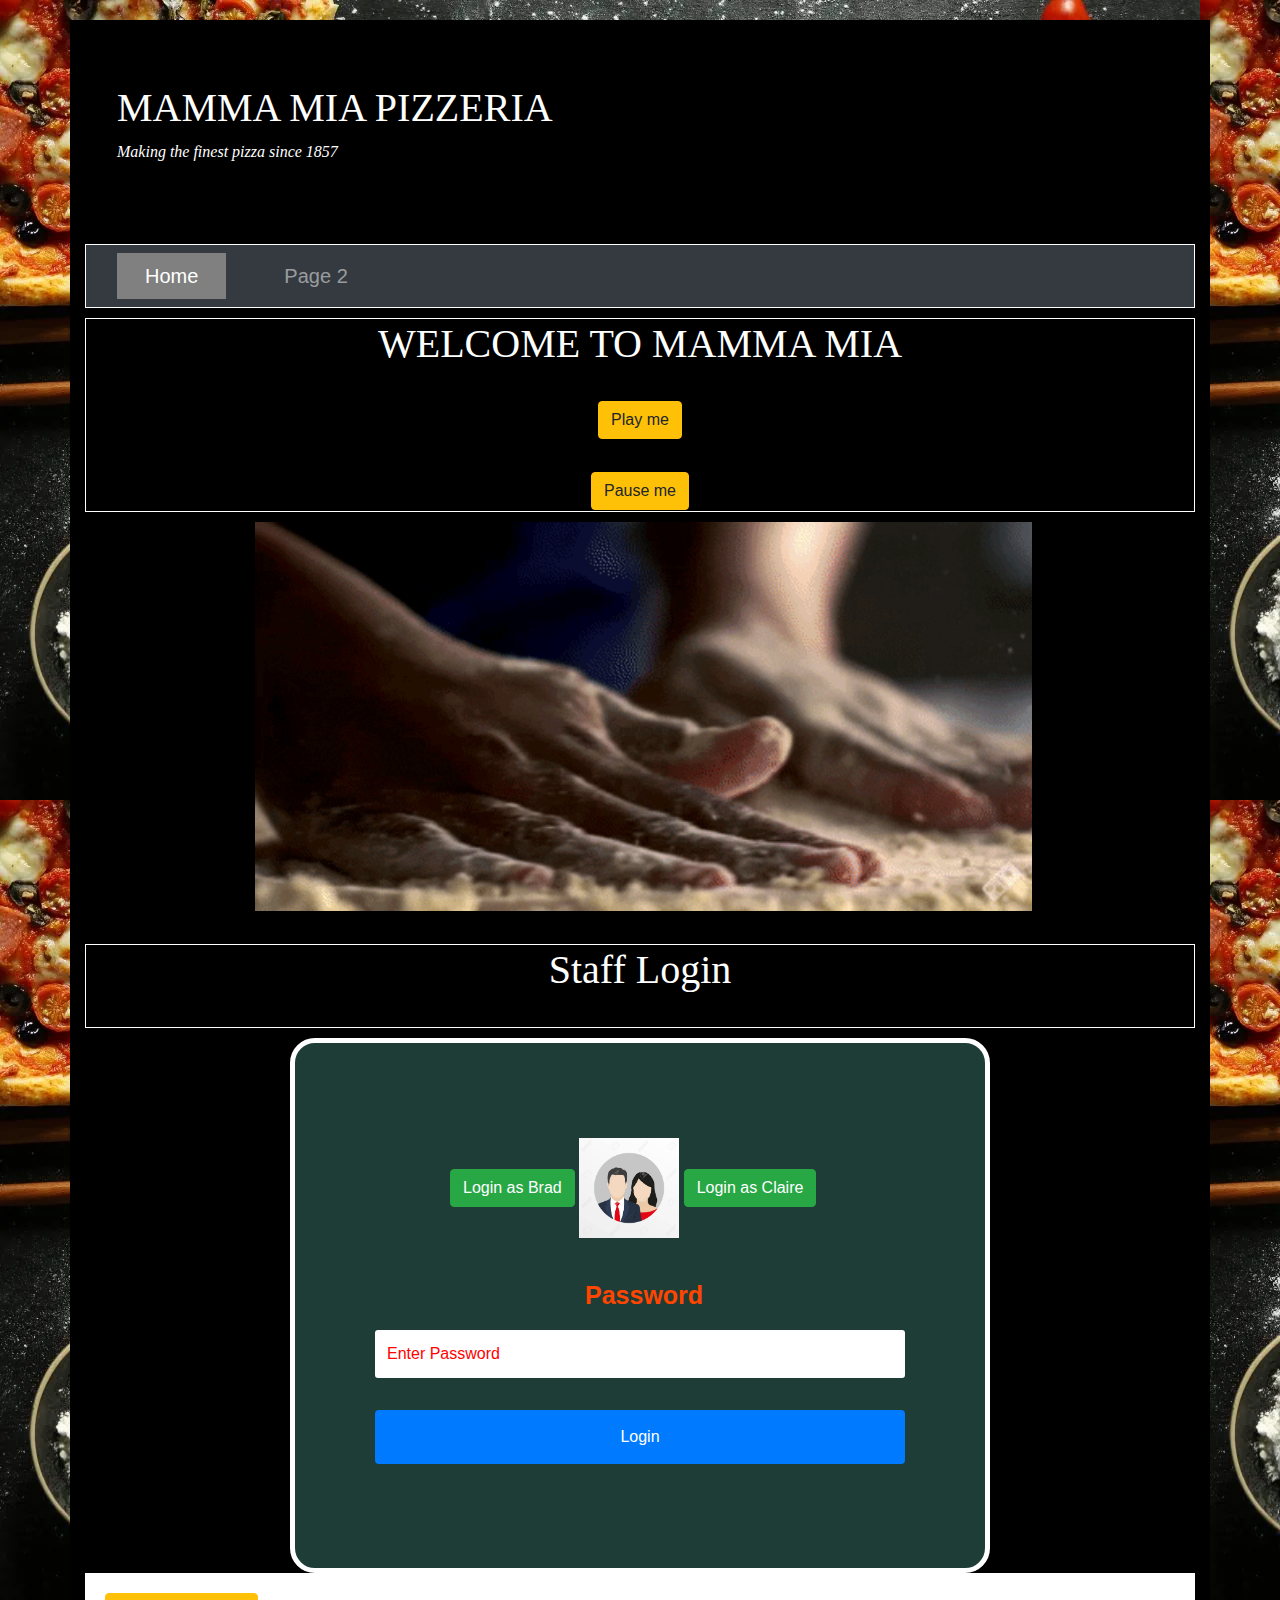
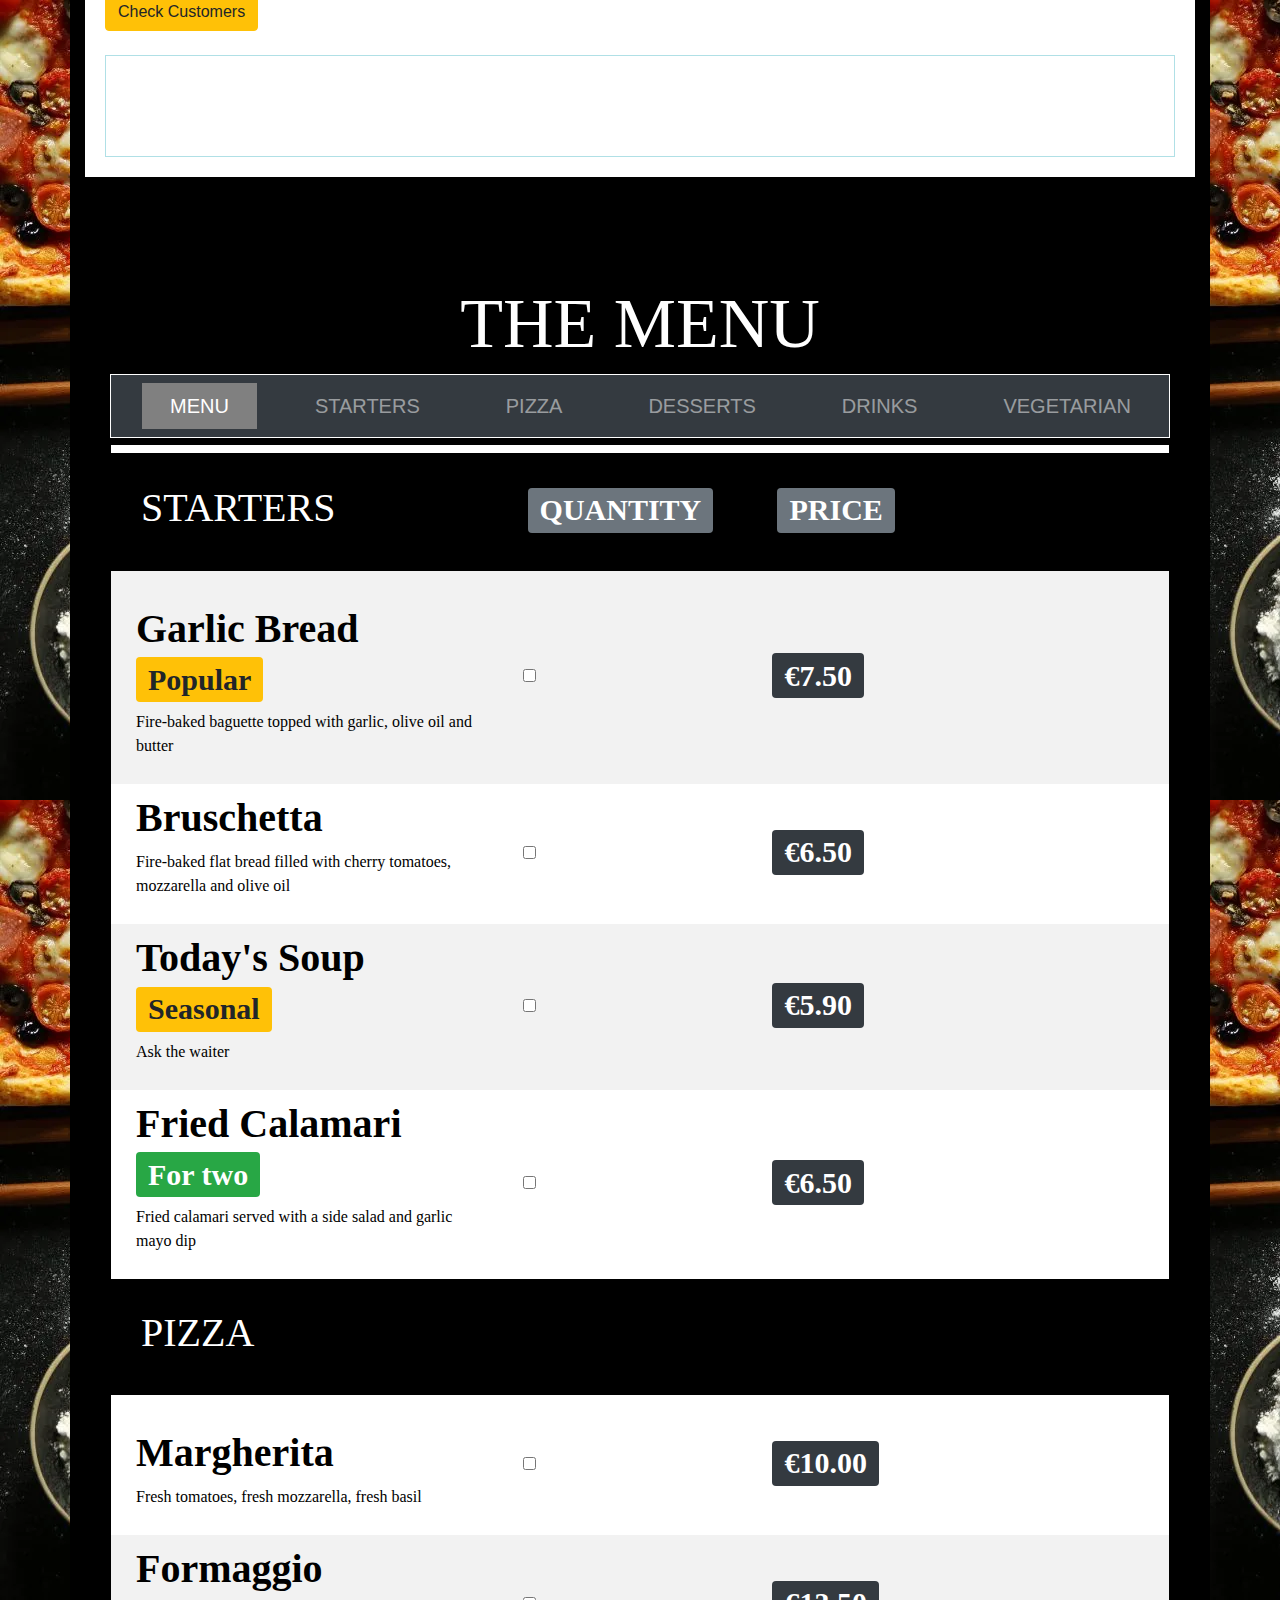
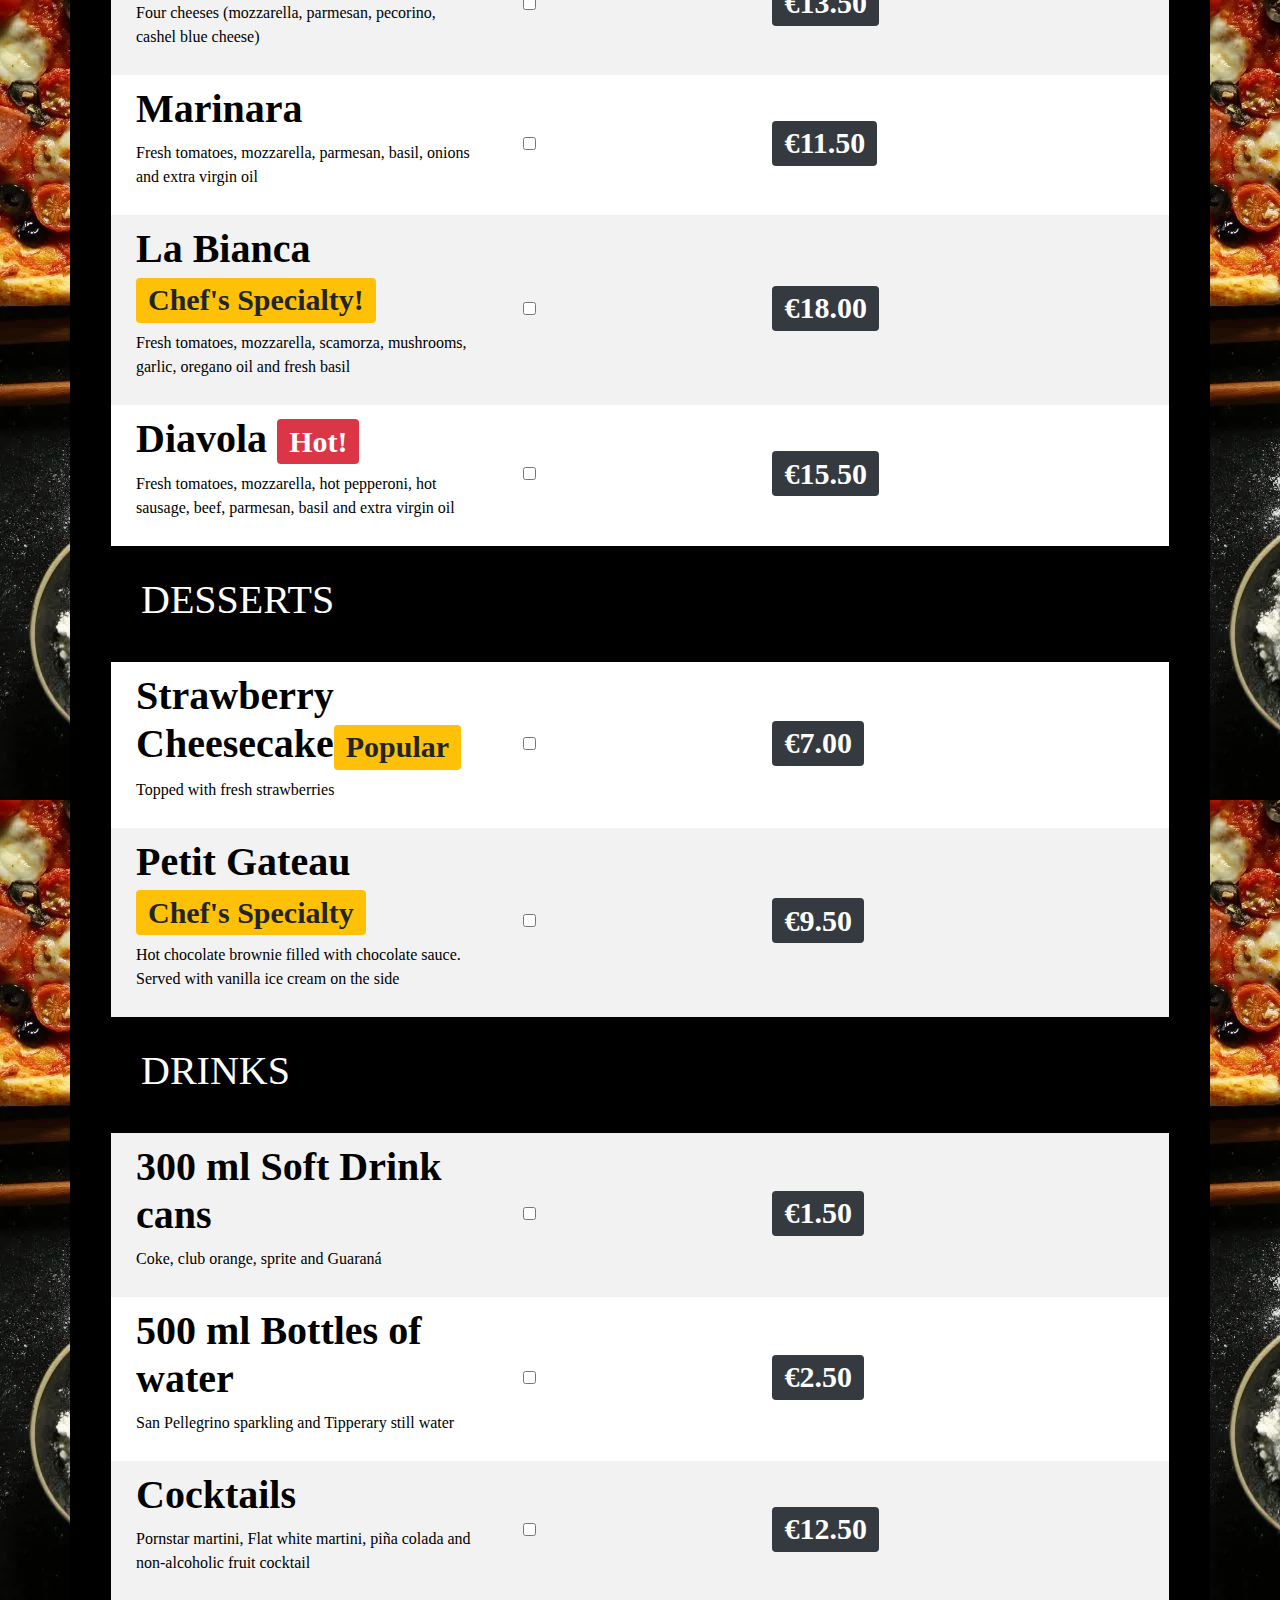
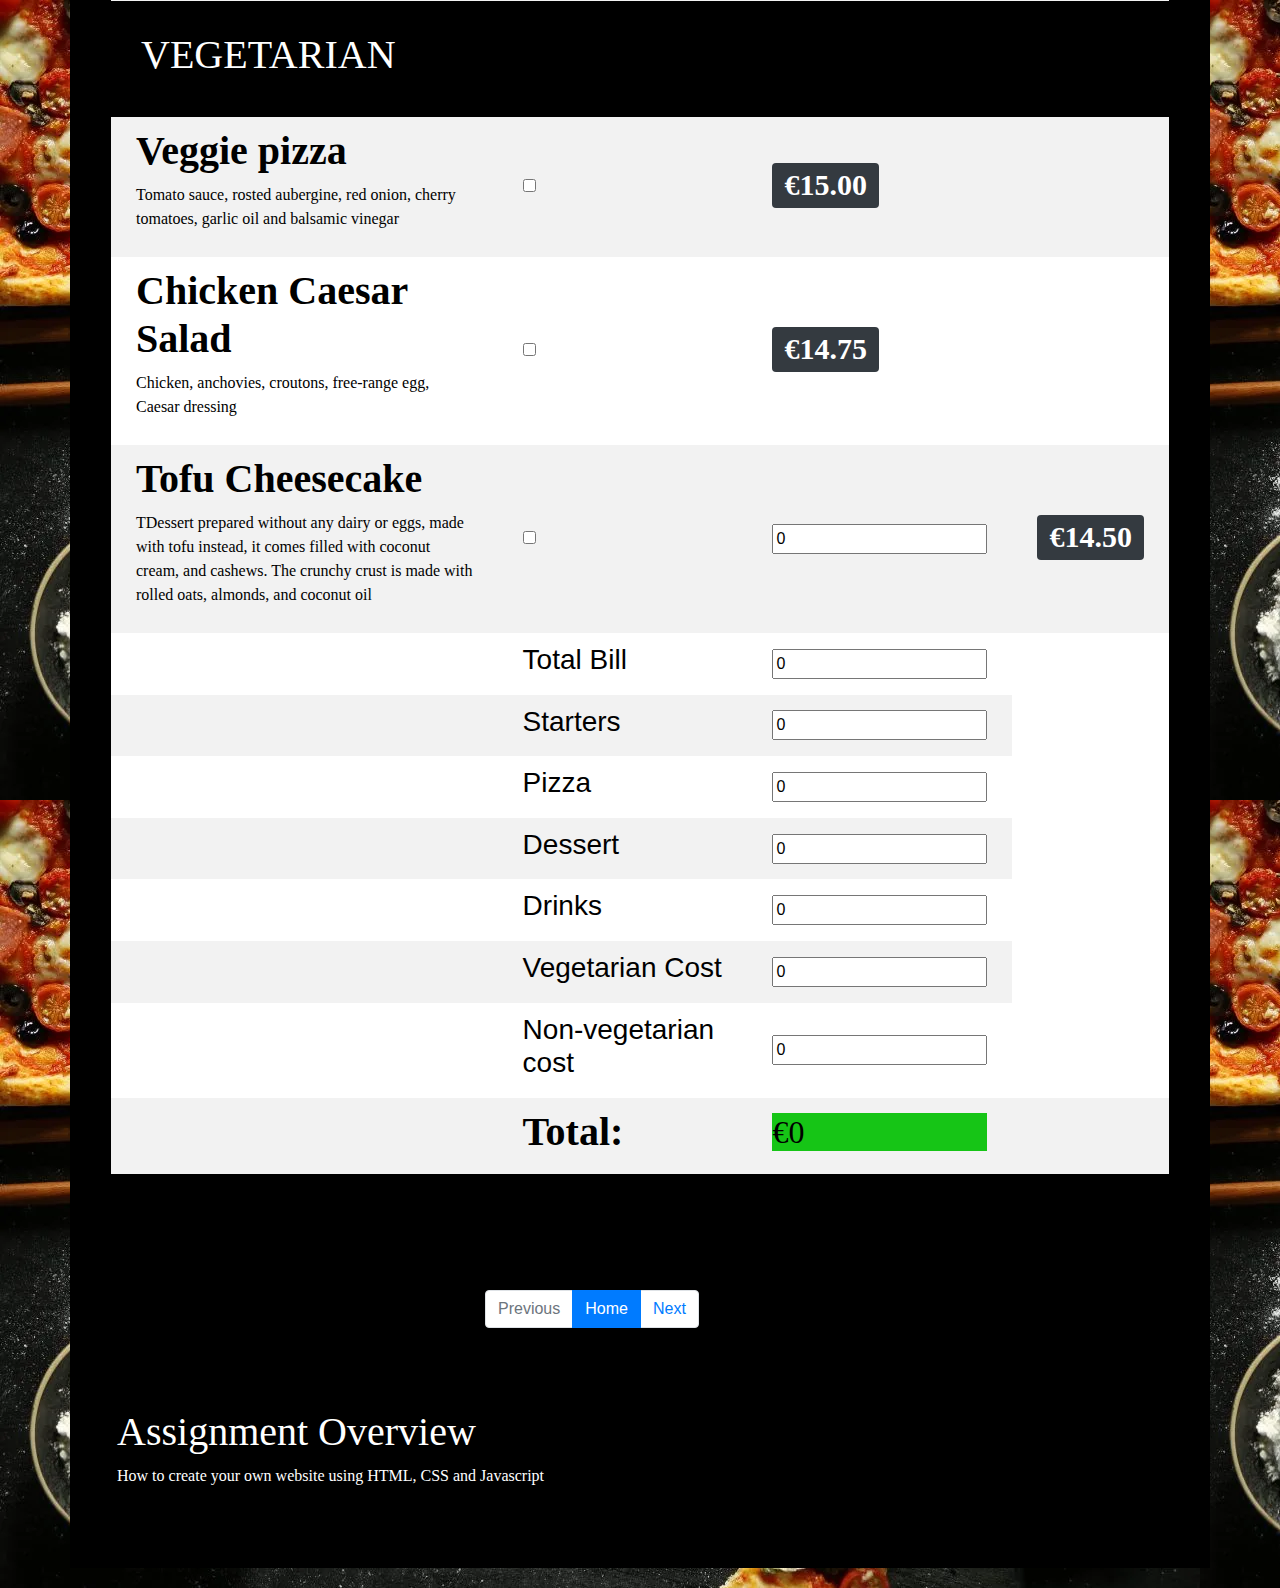
==== index.html @ 06bc1051 "10th commit - Commenting my code part 1" ====
<!DOCTYPE html>
<html lang="en-US">

<head>
    <!-- Required meta tags for the browser -->
    <meta charset="UTF-8">
    <meta http-equiv="X-UA-Compatible" content="IE=edge">
    <meta name="viewport" content="width=device-width, initial-scale=1.0">
    <meta name="Thayene Lorens" content="Creating an interactive Website">

    <!-- Bootstrap CSS version 4.5.2 -->
    <link rel="stylesheet" href="https://stackpath.bootstrapcdn.com/bootstrap/4.5.2/css/bootstrap.min.css"
        integrity="sha384-JcKb8q3iqJ61gNV9KGb8thSsNjpSL0n8PARn9HuZOnIxN0hoP+VmmDGMN5t9UJ0Z" crossorigin="anonymous">

    <!-- My CSS file-->
    <link rel="stylesheet" type=text/css href="css/style.css">

    <!-- My JavaScript file-->
    <script defer src="js/script.js"></script>

    <!--My home page title-->
    <title>Mamma Mia</title>
</head>

<body>

    <!-- Using Bootstrap 4 container-->
    <!--This div embodies all my other divs-->
    <div class="container">

        <!-- Using Bootstrap 4 jumbotron-->
        <div class="jumbotron">
            <h1>MAMMA MIA PIZZERIA</h1>
            <p><i>Making the finest pizza since 1857</i></p>
        </div>
        <!--End of jumbotron-->

        <!--Using Bootstrap to insert a navigation bar.-->
        <!--Lines 37-48 have been sourced from: https://www.w3schools.com/bootstrap4/tryit.asp?filename=trybs_navbar_color&stacked=h -->
        <nav class="navbar navbar-expand-sm bg-dark navbar-dark">
            <ul class="navbar-nav">
                <li class="nav-item active">
                    <!--Home will look active in this page.-->
                    <a class="nav-link" href="index.html">Home</a>
                </li>
                <li class="nav-item">
                    <a class="nav-link" href="page2.html">Page 2</a>
                </li>
            </ul>
        </nav>
        <!--End of navbar-->

        <!--Welcome message-->
        <!--By making a class for the heading, I can commit style changes in the CSS external file, where all of the elements from this class present in both pages will be altered accordingly.-->
        <div class="text_heading">
            <h1>WELCOME TO MAMMA MIA</h1>
            <hr>
        <!--Lines 59-61 were sourced from: https://www.w3schools.com/jsref/tryit.asp?filename=tryjsref_audio_play-->
            <audio id="bellanotte">
            <!--I created an audio file w/ an mp3 audio track called "bellanotte"-->
                <source src="audio/bellanotte.mp3" type="audio/mp3">
            </audio>
        <!--Calling both functions "play" and "pause" when clicking the buttons below-->
            <button class="btn btn-warning" onclick="play()" type="button">Play me</button>
            <hr>
            <button class="btn btn-warning" onclick="pause()" type="button">Pause me</button>
        </div>

        <!-- I added a title property: when hovering the mouse over the photo, the 'GIF' word appears-->
        <img id="welcome_pic" src="img/pizza_making.gif" alt="pizza making" title="GIF">
        <hr>

        <div class="text_heading">
            <h1>Staff Login</h1><br>
        </div>

        <!--LOGIN-->

        <!--I created this div for the staff password validator-->
        <div class="login_box">

            <div class="username">
                <!--The block of code below (lines 68-74) calls two methods that change the attribute of an image-->
                <!--Calling the 'login' function present in my js external file-->
                <button class="btn btn-success" onclick="login()">Login as Brad</button>

                <!--Default photo for the user login-->
                <img id="myImage" src="img/user_logo.jpg" style="width:100px">

                <!--Calling the 'login2' function present in my js external file-->
                <button class="btn btn-success" onclick="login2()">Login as Claire</button>
                <br><br>
            </div>

            <!--Beginning of the form-->
            <form>
                <!--Creating a label for the password field-->
                <label for="staff_pass" id="pass"><b>Password</b></label>
                <!--Input type set as "password" - so it is hidden by the bullet points when typing. I opted for putting the "pattern" attribute for my regex-->
                <input type="password" pattern="^(?=.*[A-Z])(?=.*[a-z])(?=.*[0-9])(?=.*[^A-Za-z0-9\n\r]).{8,}$"
                    name="pword" id="pword" placeholder="Enter Password">
                <div id="invalid">Invalid password</div>
                <div id="valid">Valid password</div>
                <br><br>

                <!--By pressing this button the "validate" function is triggered-->
                <button onclick="staff_Validation()" class="btn btn-primary" id="large-button" type="button">Login</button>
                <br><br>

                <!--Password criteria - Message box to be output as a reminder for the staff when deciding to login-->
                <div id="pass_criteria">
                    <p>The password must contain at least:</p>
                    <p><i>- one lowercase letter.</i></p>
                    <p><i>- one uppercase letter.</i></p>
                    <p><i>- one digit and one special character.</i></p>
                    <p><i> - It must be at least eight characters long.</i></p>
                </div>
            </form>
            <!--End of the form-->
        </div>

        <!--User Generation: This section is for the output of 5 random customer profiles-->
        <div id="randomCustomers">
            <!--This button triggers the function "getRandomCustomers" present in my js file -->
            <button class="btn btn-warning" id="getRandCustomers">Check Customers</button>
            <br><br>

            <!--The result from the javaScript is displayed into this div. -->
            <div id="output"></div>
        </div>

        <!-- Menu -->
        <div id="menu">
            <h1 id="heading">THE MENU</h1>

            <!--Using Bootstrap to insert a navigation bar.-->
            <!--Lines 126-148 have been sourced from: https://www.w3schools.com/bootstrap4/tryit.asp?filename=trybs_navbar_color&stacked=h -->
            <nav class="navbar navbar-expand-sm bg-dark navbar-dark">
                <ul class="navbar-nav">
                    <!--"MENU" option will look active in this page.-->
                    <li class="nav-item active">
                        <a class="nav-link" href="#">MENU</a>
                    </li>
                    <!--All the href are linked with the id of my header elements <th> from the table to be displayed. 
            So, when clicking on the items in the navbar, you'll be directed to the specific part you want to check
            from the menu.-->
                    <li class="nav-item">
                        <a class="nav-link" href="#starters">STARTERS</a>
                    </li>
                    <li class="nav-item">
                        <a class="nav-link" href="#pizza">PIZZA</a>
                    </li>
                    <li class="nav-item">
                        <a class="nav-link" href="#desserts">DESSERTS</a>
                    </li>
                    <li class="nav-item">
                        <a class="nav-link" href="#drinks">DRINKS</a>
                    </li>
                    <li class="nav-item">
                        <a class="nav-link" href="#vegetarian">VEGETARIAN</a>
                    </li>
                </ul>
            </nav>

            <!--Beginning of the table-->
            <div class="table_of_contents">

                <table>
                    <!--Table headers-->
                    <tr>
                        <th id="starters">
                            <h1>STARTERS</h1>
                        </th>
                        <th>
                            <h1><span class="badge badge-secondary">QUANTITY</span></h1>
                        </th>
                        <th>
                            <h1><span class="badge badge-secondary">PRICE</span></h1>
                        </th>
                        <th>&nbsp;</th>
                    </tr>
                    <!--When ticking the checkbox the function getTotalCost is triggered-->
                    <tr>
                        <td>
                            <br>
                            <h1><b>Garlic Bread</b><span class="badge badge-warning">Popular</span></h1>
                            <p>Fire-baked baguette topped with garlic, olive oil and butter</p>
                        </td>
                        <td><input name="opt_1" type="checkbox" id="opt_1" value="1" size="3" data-price="7.50"
                                onclick="getTotalCost()"></td>
                        <td>
                            <h1><span class="badge badge-dark">€7.50</span></h1>
                        </td>
                        <td>&nbsp;</td>
                    </tr>

                    <tr>
                        <td>
                            <h1><b>Bruschetta</b></h1>
                            <p>Fire-baked flat bread filled with cherry tomatoes, mozzarella and olive oil</p>
                        </td>
                        <td><input name="opt_2" type="checkbox" id="opt_2" value="1" size="3" data-price="6.50"
                                onclick="getTotalCost()"></td>
                        <td>
                            <h1><span class="badge badge-dark">€6.50</span></h1>
                        </td>
                        <td>&nbsp;</td>
                    </tr>

                    <tr>
                        <td>
                            <h1><b>Today's Soup</b><span class="badge badge-warning">Seasonal</span></h1>
                            <p>Ask the waiter</p>
                        </td>
                        <td><input name="opt_3" type="checkbox" id="opt_3" value="1" size="3" data-price="5.90"
                                onclick="getTotalCost()"></td>
                        <td>
                            <h1><span class="badge badge-dark">€5.90</span></h1>
                        </td>
                        <td>&nbsp;</td>
                    </tr>

                    <tr>
                        <td>
                            <h1><b>Fried Calamari</b><span class="badge badge-success">For two</span></h1>
                            <p>Fried calamari served with a side salad and garlic mayo dip</p>
                        </td>
                        <td><input name="opt_4" type="checkbox" id="opt_4" value="1" size="3" data-price="6.50"
                                onclick="getTotalCost()"></td>
                        <td>
                            <h1><span class="badge badge-dark">€6.50</span></h1>
                        </td>
                        <td>&nbsp;</td>
                    </tr>
            </div>

            <div id="table_of_contents2">
                <tr>
                    <th id="pizza">
                        <h1 id="table_heading">PIZZA</h1>
                    </th>
                    <th></th>
                    <th></th>
                    <th>&nbsp;</th>
                </tr>

                <tr>
                    <td>
                        <br>
                        <h1><b>Margherita</b></h1>
                        <p>Fresh tomatoes, fresh mozzarella, fresh basil</p>
                    </td>
                    <td><input name="opt_5" type="checkbox" id="opt_5" value="1" size="3" data-price="10.00"
                            onclick="getTotalCost()"></td>

                    <td>
                        <h1><span class="badge badge-dark">€10.00</span></h1>
                    </td>
                    <td>&nbsp;</td>
                </tr>

                <tr>
                    <td>
                        <h1><b>Formaggio</b></h1>
                        <p>Four cheeses (mozzarella, parmesan, pecorino, cashel blue cheese)</p>
                    </td>
                    <td><input name="opt_6" type="checkbox" id="opt_6" value="1" size="3" data-price="13.50"
                            onclick="getTotalCost()"></td>
                    <td>
                        <h1><span class="badge badge-dark">€13.50</span></h1>
                    </td>
                    <td>&nbsp;</td>
                </tr>

                <tr>
                    <td>
                        <h1><b>Marinara</b></h1>
                        <p>Fresh tomatoes, mozzarella, parmesan, basil, onions and extra virgin oil</p>
                    </td>
                    <td><input name="opt_7" type="checkbox" id="opt_7" value="1" size="3" data-price="11.50"
                            onclick="getTotalCost()"></td>
                    <td>
                        <h1><span class="badge badge-dark">€11.50</span></h1>
                    </td>
                    <td>&nbsp;</td>
                </tr>

                <tr>
                    <td>
                        <h1><b>La Bianca</b><span class="badge badge-warning">Chef's Specialty!</h1>
                        <p>Fresh tomatoes, mozzarella, scamorza, mushrooms, garlic, oregano oil and fresh basil</p>
                    </td>
                    <td><input name="opt_8" type="checkbox" id="opt_8" value="1" size="3" data-price="18.00"
                            onclick="getTotalCost()"></td>
                    <td>
                        <h1><span class="badge badge-dark">€18.00</span></h1>
                    </td>
                    <td>&nbsp;</td>
                </tr>

                <tr>
                    <td>
                        <h1><b>Diavola</b> <span class="badge badge-danger">Hot!</span></h1>
                        <p>Fresh tomatoes, mozzarella, hot pepperoni, hot sausage, beef, parmesan, basil and extra
                            virgin oil</p>
                    </td>
                    <td><input name="opt_9" type="checkbox" id="opt_9" value="1" size="3" data-price="15.50"
                            onclick="getTotalCost()"></td>
                    <td>
                        <h1><span class="badge badge-dark">€15.50</span></h1>
                    </td>
                    <td>&nbsp;</td>
                </tr>
            </div>

            <div class="table_of_contents3">
                <tr>
                    <th id="desserts">
                        <h1>DESSERTS</h1>
                    </th>
                    <th></th>
                    <th></th>
                    <th>&nbsp;</th>
                </tr>

                <tr>
                    <td>
                        <h1><b>Strawberry Cheesecake</b><span class="badge badge-warning">Popular</span></h1>
                        <p>Topped with fresh strawberries</p>
                    </td>
                    <td><input name="opt_10" type="checkbox" id="opt_10" value="1" size="3" data-price="7.00"
                            onclick="getTotalCost()"></td>
                    <td>
                        <h1><span class="badge badge-dark">€7.00</span></h1>
                    </td>
                    <td>&nbsp;</td>
                </tr>

                <tr>
                    <td>
                        <h1><b>Petit Gateau</b><span class="badge badge-warning">Chef's Specialty</span></h1>
                        <p>Hot chocolate brownie filled with chocolate sauce. Served with vanilla ice cream on the side
                        </p>
                    </td>
                    <td><input name="opt_11" type="checkbox" id="opt_11" value="1" size="3" data-price="9.50"
                            onclick="getTotalCost()"></td>
                    <td>
                        <h1><span class="badge badge-dark">€9.50</span></h1>
                    </td>
                    <td>&nbsp;</td>
                </tr>
            </div>

            <div class="table_of_contents4">
                <tr>
                    <th id="drinks">
                        <h1>DRINKS</h1>
                    </th>
                    <th></th>
                    <th></th>
                    <th>&nbsp;</th>
                </tr>

                <tr>
                    <td>
                        <h1><b>300 ml Soft Drink cans</b></h1>
                        <p>Coke, club orange, sprite and Guaraná</p>
                    </td>
                    <td><input name="opt_12" type="checkbox" id="opt_12" value="1" size="3" data-price="1.50"
                            onclick="getTotalCost()"></td>
                    <td>
                        <h1><span class="badge badge-dark">€1.50</span></h1>
                    </td>
                    <td>&nbsp;</td>
                </tr>

                <tr>
                    <td>
                        <h1><b>500 ml Bottles of water</b></h1>
                        <p>San Pellegrino sparkling and Tipperary still water</p>
                    </td>
                    <td><input name="opt_13" type="checkbox" id="opt_13" value="1" size="3" data-price="2.50"
                            onclick="getTotalCost()"></td>
                    <td>
                        <h1><span class="badge badge-dark">€2.50</span></h1>
                    </td>
                    <td>&nbsp;</td>
                </tr>

                <tr>
                    <td>
                        <h1><b>Cocktails</b></h1>
                        <p>Pornstar martini, Flat white martini, piña colada and non-alcoholic fruit cocktail</p>
                    </td>
                    <td><input name="opt_14" type="checkbox" id="opt_14" value="1" size="3" data-price="12.50"
                            onclick="getTotalCost()"></td>
                    <td>
                        <h1><span class="badge badge-dark">€12.50</span></h1>
                    </td>
                    <td>&nbsp;</td>
                </tr>
            </div>

            <div class="table_of_contents5">
                <tr>
                    <th id="vegetarian">
                        <h1>VEGETARIAN</h1>
                    </th>
                    <th></th>
                    <th></th>
                    <th>&nbsp;</th>
                </tr>

                <tr>
                    <td>
                        <h1><b>Veggie pizza</b></h1>
                        <p>Tomato sauce, rosted aubergine, red onion, cherry tomatoes, garlic oil and balsamic vinegar
                        </p>
                    </td>
                    <td><input name="opt_15" type="checkbox" id="opt_15" value="1" size="3" data-price="15.00"
                            data-veg="true" onclick="getTotalCost()"></td>
                    <td>
                        <h1><span class="badge badge-dark">€15.00</span></h1>
                    </td>
                    <td>&nbsp;</td>
                </tr>

                <tr>
                    <td>
                        <h1><b>Chicken Caesar Salad</b></h1>
                        <p>Chicken, anchovies, croutons, free-range egg, Caesar dressing</p>
                    </td>
                    <td><input name="opt_16" type="checkbox" id="opt_16" value="1" size="3" data-price="14.75"
                            data-veg="true" onclick="getTotalCost()"></td>
                    <td>
                        <h1><span class="badge badge-dark">€14.75</span></h1>
                    </td>
                    <td>&nbsp;</td>
                </tr>

                <tr>
                    <td>
                        <h1><b>Tofu Cheesecake</b></h1>
                        <p>TDessert prepared without any dairy or eggs, made with tofu instead, it comes filled with
                            coconut cream, and cashews.
                            The crunchy crust is made with rolled oats, almonds, and coconut oil</p>
                    </td>
                    <td><input name="opt_17" type="checkbox" id="opt_17" value="1" data-price="14.50" data-veg="true"
                            onclick="getTotalCost()"></td>
                    <td><input name="qnt_17" type="number" id="qnt_17" value="0" min="0" data-price="14.50"
                            data-veg="true" onkeyup="CalculateItemsValue()"></td>
                    <td>
                        <h1><span class="badge badge-dark">€14.50</span></h1>
                    </td>
                </tr>
            </div>

            <div class="priceCalculation">
                <tr>
                    <td>&nbsp;</td>
                    <td>
                        <h3>Total Bill</h3>
                    </td>
                    <td><input name="totalBill" type="text" id="totalBill" value="0" min="0" data-price=""></td>
                </tr>

                <tr>
                    <td>&nbsp;</td>
                    <td>
                        <h3>Starters</h3>
                    </td>
                    <td><input name="totalStarters" type="text" id="totalStarters" value="0" min="0" data-price=""></td>
                </tr>

                <tr>
                    <td>&nbsp;</td>
                    <td>
                        <h3>Pizza</h3>
                    </td>
                    <td><input name="totalPizza" type="text" id="totalPizza" value="0" min="0" data-price=""></td>
                </tr>

                <tr>
                    <td>&nbsp;</td>
                    <td>
                        <h3>Dessert</h3>
                    </td>
                    <td><input name="totalDessert" type="text" id="totalDessert" value="0" min="0" data-price=""></td>
                </tr>

                <tr>
                    <td>&nbsp;</td>
                    <td>
                        <h3>Drinks</h3>
                    </td>
                    <td><input name="totalDrinks" type="text" id="totalDrinks" value="0" min="0" data-price=""></td>
                </tr>

                <tr>
                    <td>&nbsp;</td>
                    <td>
                        <h3>Vegetarian Cost</h3>
                    </td>
                    <h2>
                        <td>
                            <input name="totaVegCost" type="text" id="totalVegCost" value="0" min="0" data-price="">
                        </td>
                    </h2>
                </tr>

                <tr>
                    <td>&nbsp;</td>
                    <td>
                        <h3>Non-vegetarian cost</h3>
                    </td>
                    <td><input name="totalNonVeg" type="text" id="totalNonVeg" value="0" min="0" data-price=""></td>
                </tr>

                <tr>
                    <td class="total">&nbsp;</td>
                    <td class="total_right">
                        <h1><b>Total:</b></h1>
                    </td>
                    <td class="total">
                        <h2>
                            <div id="totalPrice">€0</div>
                        </h2>
                    </td>
                    <td>&nbsp;</td>
                </tr>
                </table>
                <!--End of table-->
            </div>
        </div>
        <!--End of menu-->

        <!--Using Bootstrap 4 to implement pagination-->
        <!--Lines 541- 549 have been sourced from:https://www.w3schools.com/bootstrap4/tryit.asp?filename=trybs_pagination_active&stacked=h-->
        <ul class="pagination">
            <!--I disabled the opion "previous", since this is the 1st page of the website-->
            <li class="page-item disabled"><a class="page-link" href="#">Previous</a></li>
            <!--I set Home as my active page-->
            <!--Title links for both home and next pages, target:_self means that the next page will open in the same window/tab as it was clicked-->
            <li class="page-item active"><a class="page-link" href="index.html" title="home" target=_self>Home</a></li>
            <!--My next page is page 1-->
            <li class="page-item"><a class="page-link" href="page2.html" title="Page 1" target=_self>Next</a></li>
        </ul>
        <!--End of pagination-->

        <div class="jumbotron">
            <h1>Assignment Overview</h1>
            <p>How to create your own website using HTML, CSS and Javascript</p>
        </div>
    </div>
  
    <!--End-->
    
</body>

</html>
---- css/style.css ----
/*Change the background-image of my body section. The image is stored in the img folder.
Selected a bit of margin to the body of this document.*/    
body {
    background-image: url(../img/body.jpg);
    margin:20px;
}
/*Changing the font-family of all h1, h2 and p elements.*/
h1, h2, p  {
    font-family: cursive;
}

/*By hovering any button element the opacity should change.*/
button:hover {
    opacity: 0.6;
}

/*Setting a background-color for the div container*/
.container {
    background-color: black;
}

/*  Set the margin-bottom to 0 to eliminate the gap between the jumbotron and my navbar.
    Set the background-color using rgb and adding some opacity to it.
    Set the color for every text inside the jumbotron using hexadecimal.*/
.jumbotron {
    margin:10px 0 0px 0;
    background-color: rgb(0,0,0, 0.7);
    color: #fff;
}

/*Change the background-color of my navbar elements when I hover my mouse onto it - not active class.*/
.nav-item a:hover:not(.active) {
    background-color: rgb(182, 176, 176);
}
/*Change the background-color of my active item in the navbar*/
.nav-item.active {
    background-color: grey;
}

/*Setting white solid border to all navbar elements.*/
.navbar {
    border: 1px solid white;
}

/*Setting a bit of padding for the items in the navbar and increasing the size of their font.*/
.nav-item {
    padding: 1px;
    font-size: 20px;
}

/*Setting padding and margin properties for the <li> elements of the navbar.*/
.navbar-nav>li {
    padding: 0 20px;
    margin: 0 15px;
}

/*  Aligning my page heading to the center of the page.
    Set the margin (top and bottom) to 10px to add some gap between this element and the previous and next divs.
    Setting a background color for this element (using the name of the color).
    Adding some padding to it.
    Adding a border to this element.*/
.text_heading {
    text-align: center;
    margin: 10px 0;
    color: white;
    padding: 1px;
    border: white solid 1px;
}

/*Added some top and left-padding to this element in order to align it where I wanted it to be positioned.*/
.pagination {
    padding-top: 10px;
    padding-left: 400px;
}

/*Setting width, height and margin properties to this element.*/
#welcome_pic {
    width: 70%;
    height:70%;
    margin-left: 170px;
}

/*  Setting width, height, margin, border and padding properties to this div element.
    Setting a background color for this element (using rgb).
    Setting border-radius to make the edges a bit round, instead of square.
    Setting the overflow as hidden instead of scroll.*/
.login_box {
    width: 700px;
    height: 100%;
    margin: auto;
    overflow: hidden;
    padding: 80px;
    background: #1e3d37;
    border-radius: 25px;
    border: 5px solid white;
}

/*Setting width, padding, margin and border properties to this specific button element.
  Text color inside this button should be white.
  I changed the cursor to default, so instead of having a small hand with a finger point up, I'll have the standard cursor.*/
#large-button {
    width: 100%;
    color: white;
    padding: 15px;
    margin: auto;
    border: none;
    cursor:default;
}

/*Setting some padding to this div element.
  Setting the margin-left to make the elements within this div more centralized.*/
.username {
    padding:15px;
    margin-left: 60px;
}

/*Added some padding, border, text color to this div element.
  Set it to display none, because the content within this element should be hidden, since javaScript is being implemented to change this behaviour.*/
#pass_criteria {
    padding: 15px;
    border: 1px solid whitesmoke;
    color:bisque;
    display: none;
}

/* Setting a specific text color for every label element.
   Increasing the font-size and setting the margin to bring this label to the center of its div.*/
label {
    color: orangered;
    font-size: 25px;
    margin-left: 210px;   
}

/*Establishing some width, margin, padding and border to the password input field.
  Setting border-radius to make the edges a bit round, instead of square.*/
#pword {
    width: 100%;
    margin: 8px 0;
    padding: 10px 10px;
    border: 2px solid white;
    border-radius: 3px;
}

/*Changing text color of password input field placeholder.*/
#pword::placeholder {
    color:red;
}

/*Set both of these to display none, because the content within these elements should be hidden, since javaScript is being
  implemented to change this behaviour.
  Setting text color, aligning text to the center, increasing the font and establishing a bold effect.*/
#invalid, #valid {
color: red;
display: none;
text-align: center;
font-size: 20px;
font-weight: bold;
}

/*Setting a background-color for this div element by using the name of the color and adding some padding to it.*/
#randomCustomers {
    background-color: white;
    padding: 20px;    
}

/*Setting border and padding properties to this div.*/
#output {
    border: powderblue 1px solid;
    padding: 50px;
}

/*Setting border and padding properties for the div menu.
  Setting text color and background-color.*/
  #menu {
      border: 5px solid black;
      color: white;
      padding: 100px 20px;
      background-color: black;
  }

  /*Increasing the font-size for this element and aligning it to the center of the div in which it is located*/
  #heading {
      font-size: 70px;
      text-align: center;
  }

  /*Establishing a background-color for these divs as well as text color and border properties.*/
  .table_of_contents,
  .table_of_contents1,
  .table_of_contents2,
  .table_of_contents3,
  .table_of_contents4,
  .table_of_contents5 {

      background-color: white;
      color: black;
      border: 1px solid black;
  }

  /*Adding some padding to the heading, row and column elements of a table.*/
  th, tr, td {

      padding: 10px 25px;
  }

  /*Changing the background-color of all heading elements.
    Changing text color of the text within this element.
    Adding some padding to this element.*/
  th {
      background-color: black;
      color: white;
      padding: 30px;
  }

  /*The :nth-child(even) selects all the even rows of this table.
    Setting that all the even rows will have a specific background-color, which is different from the odd rows within the same table.*/
  tr:nth-child(even) {
      background-color: #f2f2f2
  }

  /*Setting a background-color for both of these div elements.*/
  #totalPrice, #vegetarianCost {
      background-color: rgb(22, 197, 22);
  }

  /*PAGE 2*/

/*Setting the same text color for the elements within these divs.*/
.content, .content2 {
    color: white;
}

/*Setting width, border and padding properties to this element.
  Added some text color to it.
  I changed the cursor to default, so instead of having a small hand with a finger point up, I'll have the standard cursor.*/
  #toggle {
    width: 100%;
    color: white;
    padding: 15px;
    margin: auto;
    border: none;
    cursor:default;
}

/*Setting it to display none, because the content within this element should be hidden, since javaScript is being 
  implemented to change this behaviour.
  Setting text color for the elements within this div.*/
.history {
    display: none;
    color:white;
}

/*Setting some margin, border and padding to this element.
  Setting border-radius to make the edges a bit round, instead of square.*/
  #group {
  
    margin-left: 200px;
    border-radius: 13px;
    padding-bottom: 20px;
 }

/*Setting it to display none, because the content within this element should be hidden, since javaScript is being 
  implemented to change this behaviour.
  Setting text color for the elements within this div.*/
.discover {
    display: none;
    color: white;
}

/*Setting it to display none, because the content within this element should be hidden, since javaScript is being 
  implemented to change this behaviour.
  Adding some margin-left so that this element is more centralized.*/
#founders{
    display: none; 
    margin-left: 150px;
}

/*Changing text color.*/
.content2 {  
    color:black;
}

/*Set it to display none, because the content within this element should be hidden, since javaScript is being implemented to change this behaviour.*/
.gallery {
    display: none;
}

/*Setting some margin, border and padding to this element.*/
#show {
    
    margin: 0 0 10px 600px;
  }
  
/*Setting a background-color. Chose white so it would differ to the other half -different background for the other grid.
  All text inside this div class will be aligned to the center.
  Setting a border: color, type of line and density of it.
  Setting text color.*/
.col-sm-6 {
    background-color:white;
    text-align:center;
    border:#fff double 5px;  
    color:black; 
}

/*/*Setting it to display none, because the content within this element should be hidden, since javaScript is being implemented to change this behaviour.
Added some padding-top to align the content within this div to the content from the other half of this 50/50 grid.*/
.reviews {
    display: none;    
    padding-top: 24px;
  }

/*Added some padding to this element.
Set it to display none, because the content within this element should be hidden, since javaScript is being implemented to change this behaviour.*/
#panel1 {
    padding: 50px;
    display: none;
  }
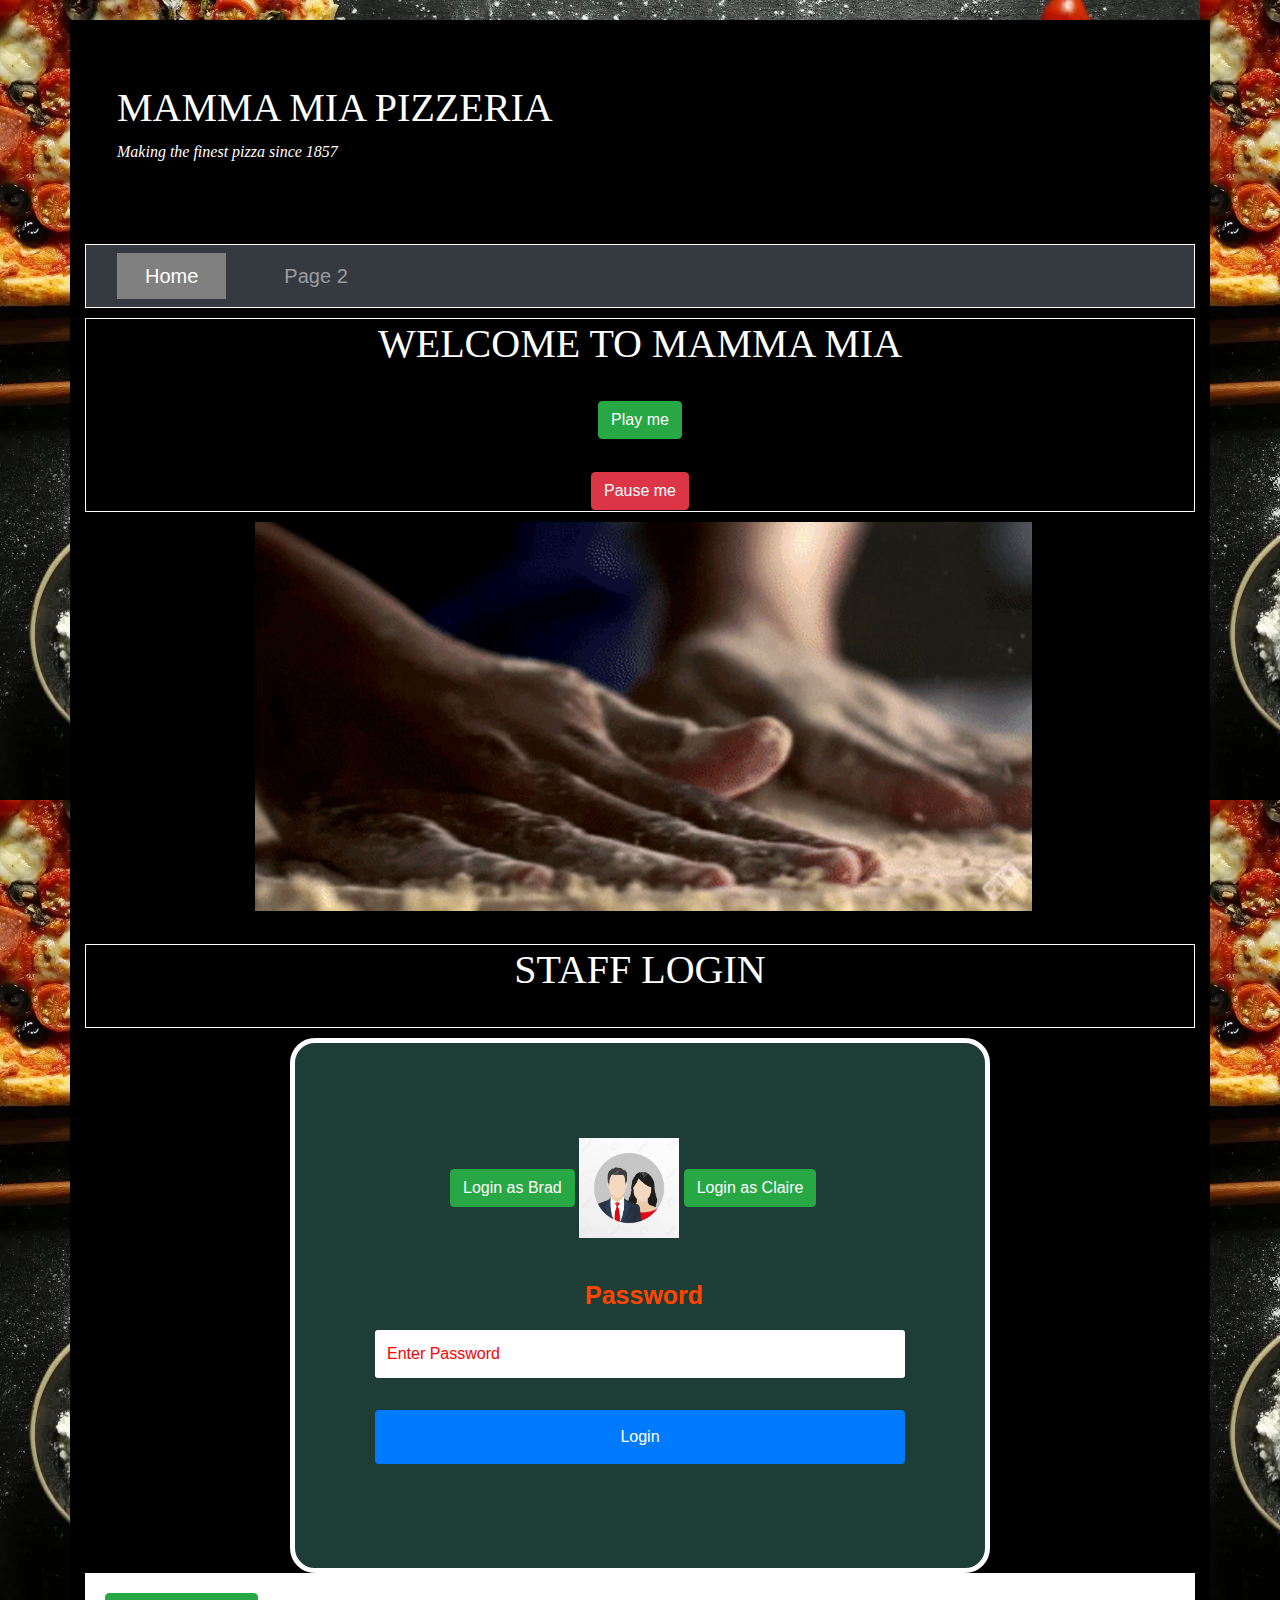
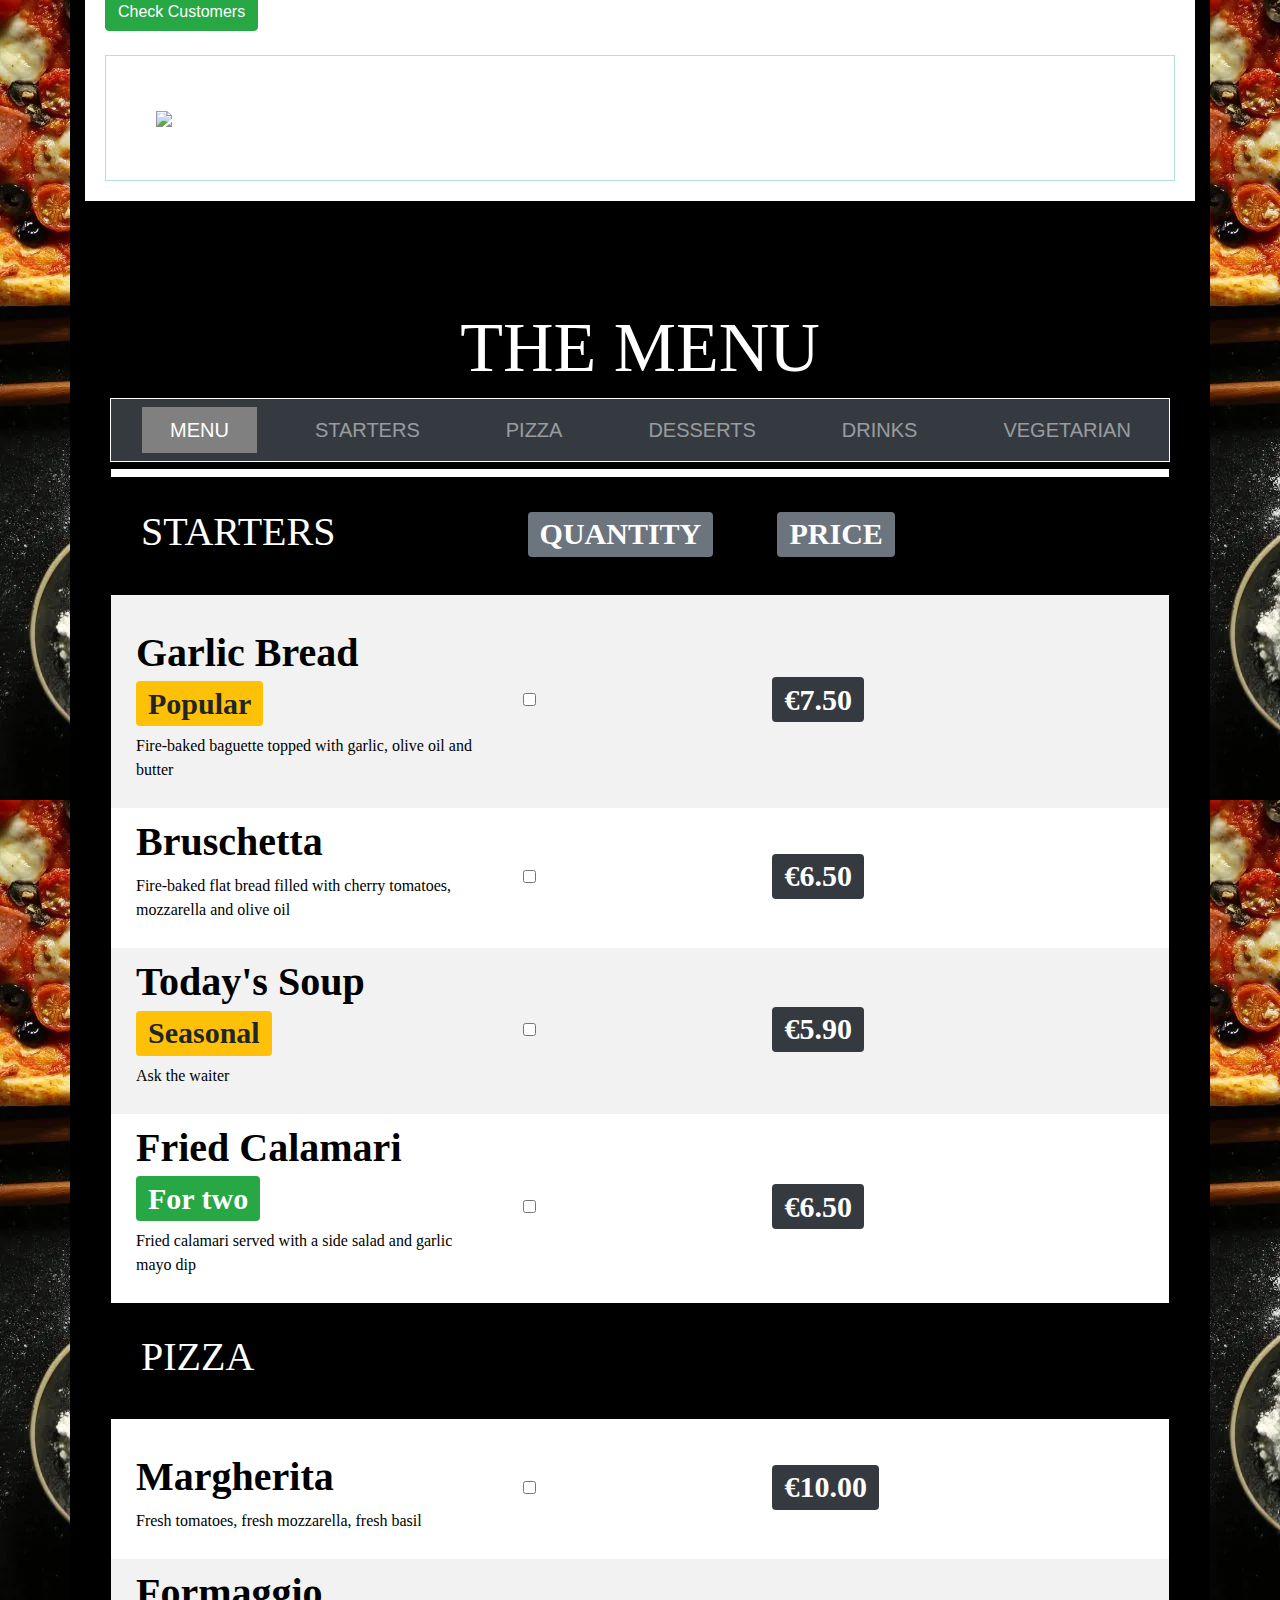
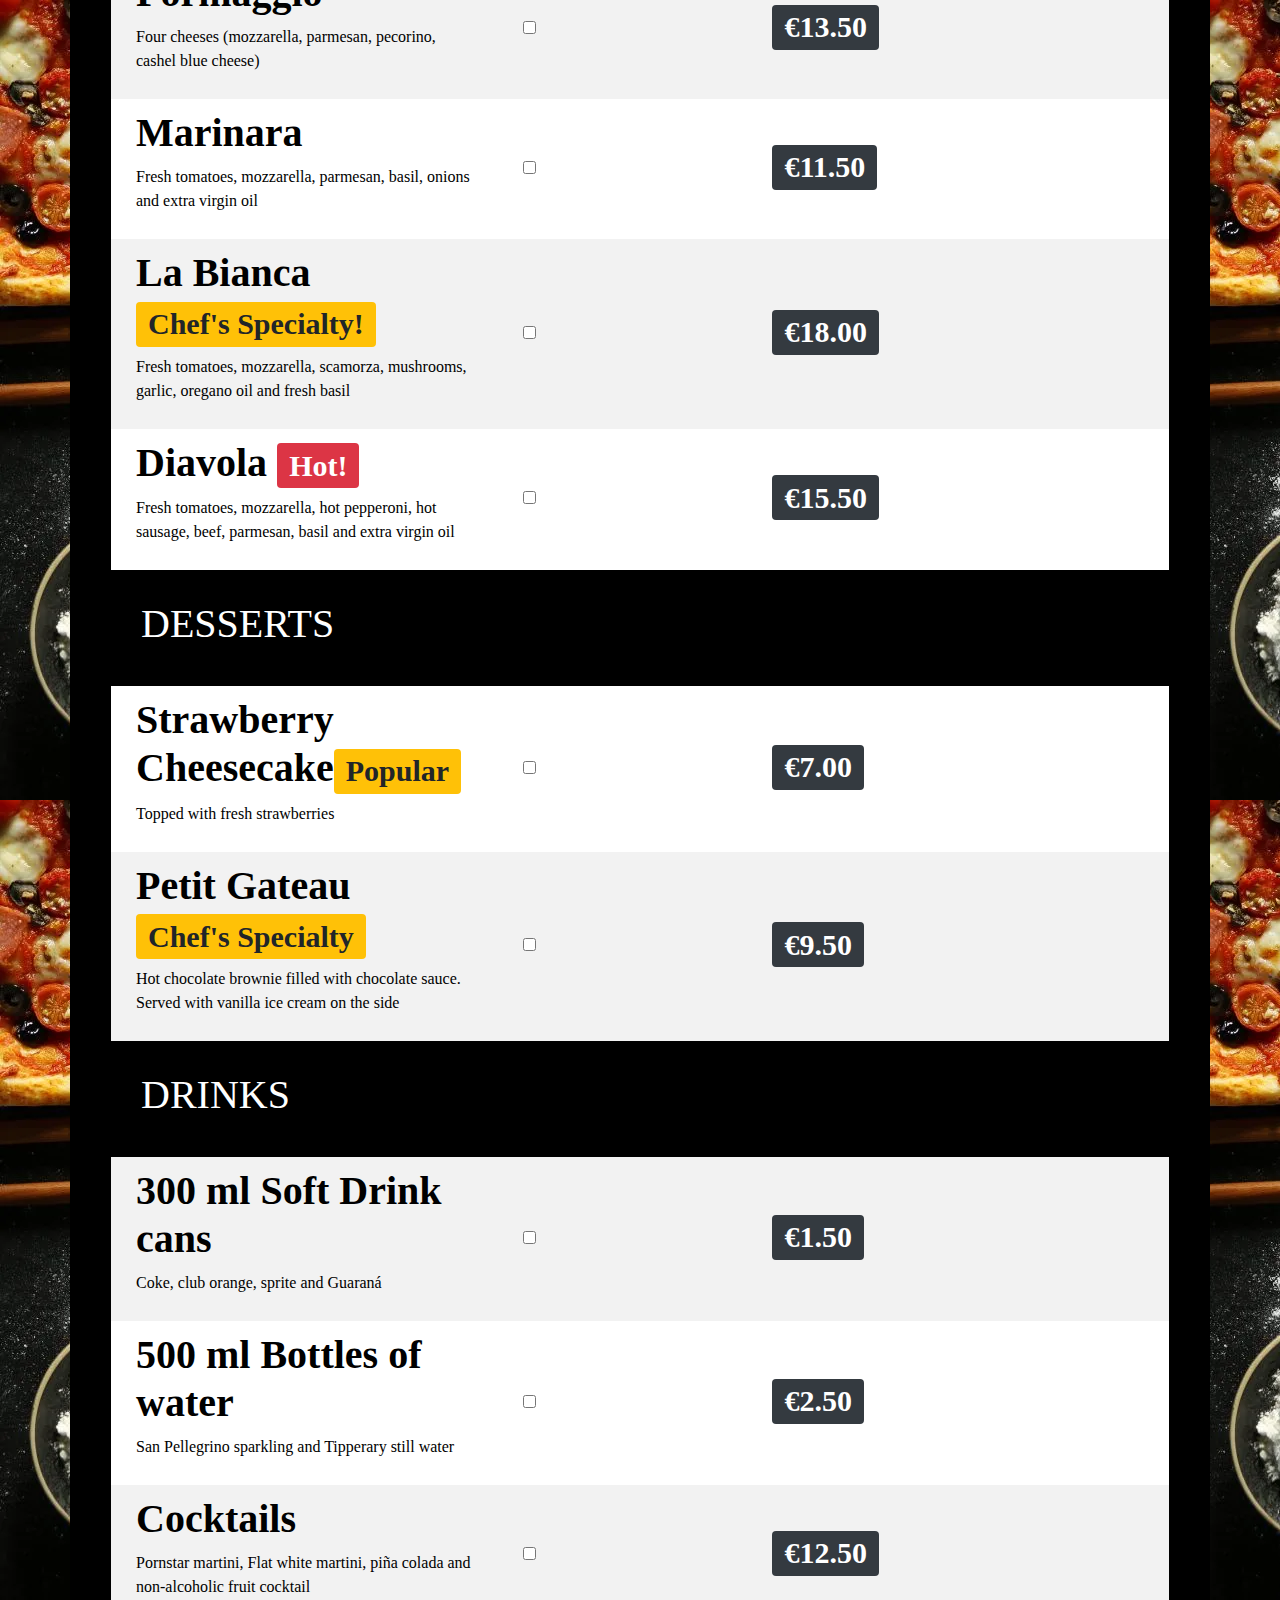
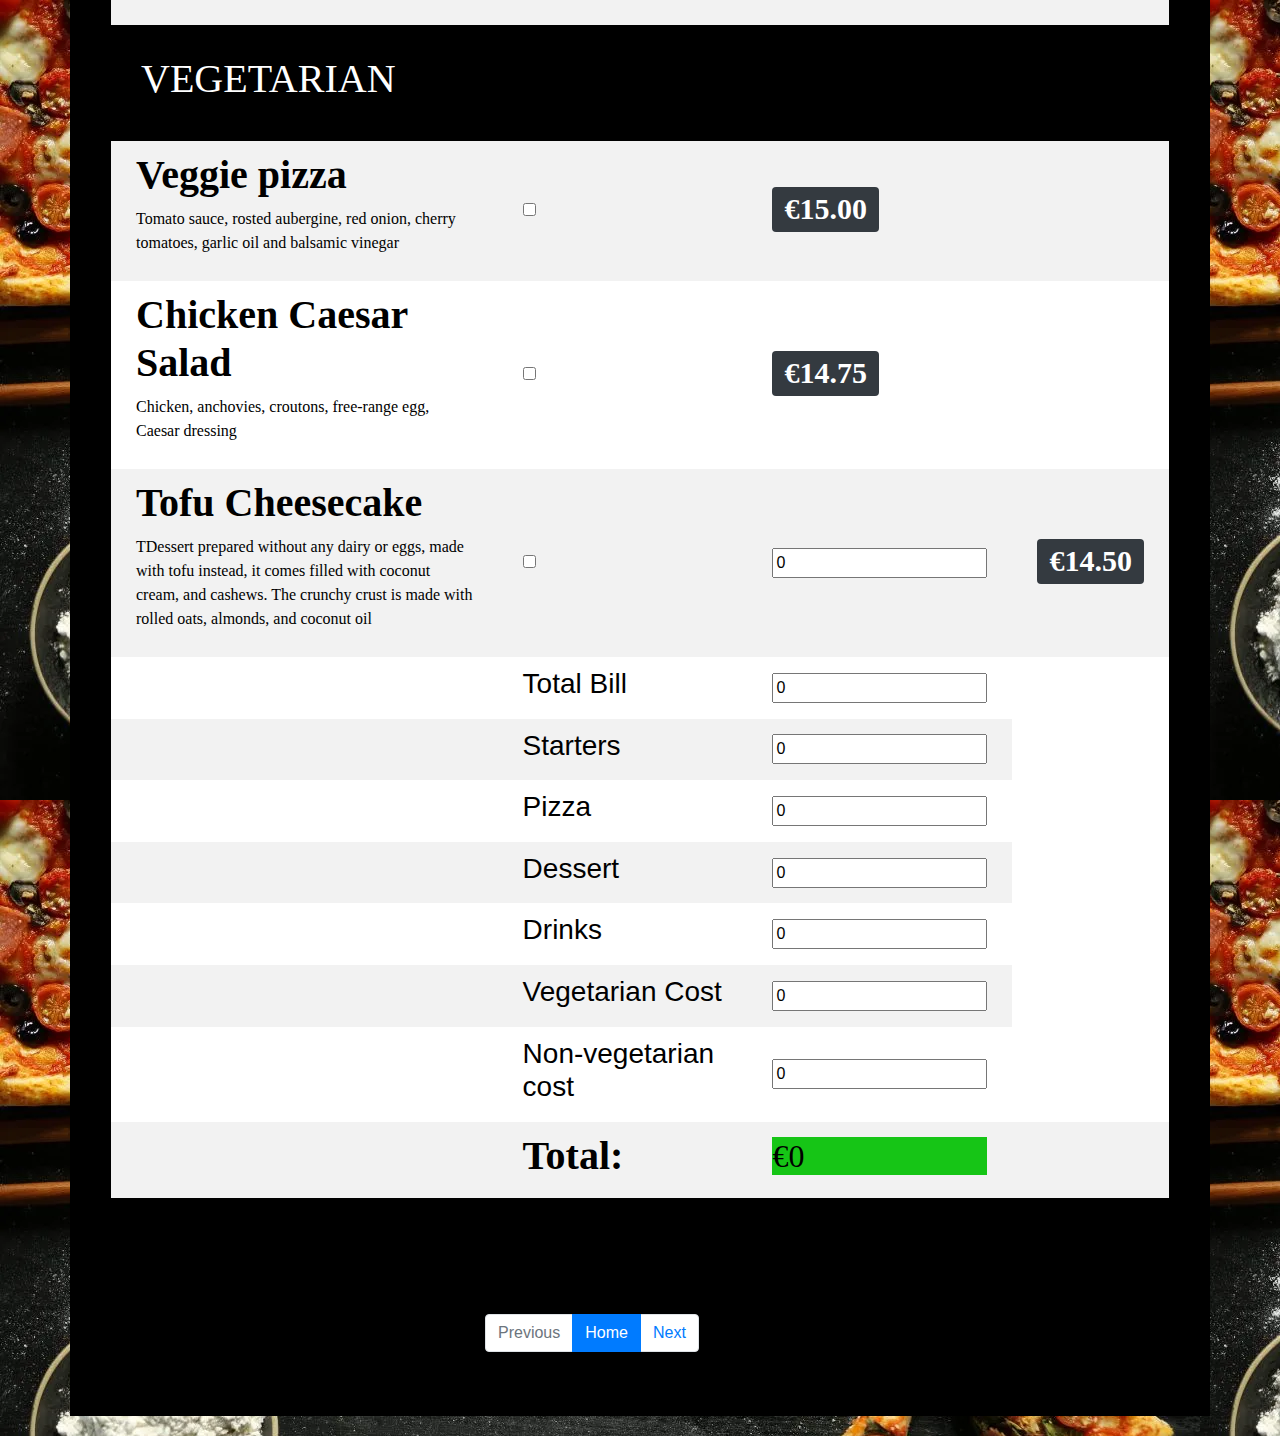
==== commit 454105f0: "twelth commit" ====
--- a/index.html
+++ b/index.html
@@ -15,7 +15,7 @@
     <!-- My CSS file-->
     <link rel="stylesheet" type=text/css href="css/style.css">
 
-    <!-- My JavaScript file-->
+    <!-- My JavaScript file - I opted to put this link in the head section by using the attribute "defer"-->
     <script defer src="js/script.js"></script>
 
     <!--My home page title-->
@@ -53,17 +53,18 @@
         <!--Welcome message-->
         <!--By making a class for the heading, I can commit style changes in the CSS external file, where all of the elements from this class present in both pages will be altered accordingly.-->
         <div class="text_heading">
+
             <h1>WELCOME TO MAMMA MIA</h1>
             <hr>
-        <!--Lines 59-61 were sourced from: https://www.w3schools.com/jsref/tryit.asp?filename=tryjsref_audio_play-->
+            <!--Lines 59-61 were sourced from: https://www.w3schools.com/jsref/tryit.asp?filename=tryjsref_audio_play-->
             <audio id="bellanotte">
-            <!--I created an audio file w/ an mp3 audio track called "bellanotte"-->
+                <!--I created an audio file w/ an mp3 audio track called "bellanotte"-->
                 <source src="audio/bellanotte.mp3" type="audio/mp3">
             </audio>
-        <!--Calling both functions "play" and "pause" when clicking the buttons below-->
-            <button class="btn btn-warning" onclick="play()" type="button">Play me</button>
+            <!--Calling both functions "play" and "pause" when clicking the buttons below-->
+            <button class="btn btn-success" onclick="play()" type="button">Play me</button>
             <hr>
-            <button class="btn btn-warning" onclick="pause()" type="button">Pause me</button>
+            <button class="btn btn-danger" onclick="pause()" type="button">Pause me</button>
         </div>
 
         <!-- I added a title property: when hovering the mouse over the photo, the 'GIF' word appears-->
@@ -71,7 +72,7 @@
         <hr>
 
         <div class="text_heading">
-            <h1>Staff Login</h1><br>
+            <h1>STAFF LOGIN</h1><br>
         </div>
 
         <!--LOGIN-->
@@ -99,12 +100,17 @@
                 <!--Input type set as "password" - so it is hidden by the bullet points when typing. I opted for putting the "pattern" attribute for my regex-->
                 <input type="password" pattern="^(?=.*[A-Z])(?=.*[a-z])(?=.*[0-9])(?=.*[^A-Za-z0-9\n\r]).{8,}$"
                     name="pword" id="pword" placeholder="Enter Password">
-                <div id="invalid">Invalid password</div>
-                <div id="valid">Valid password</div>
+                <div id="invalid">Invalid password
+                    <hr><img class="locker" src="img/lock.jpeg">
+                </div>
+                <div id="valid">Valid password
+                    <hr><img class="locker" src="img/unlock.jpeg">
+                </div>
                 <br><br>
 
                 <!--By pressing this button the "validate" function is triggered-->
-                <button onclick="staff_Validation()" class="btn btn-primary" id="large-button" type="button">Login</button>
+                <button onclick="staff_Validation()" class="btn btn-primary" id="large-button"
+                    type="button">Login</button>
                 <br><br>
 
                 <!--Password criteria - Message box to be output as a reminder for the staff when deciding to login-->
@@ -122,11 +128,13 @@
         <!--User Generation: This section is for the output of 5 random customer profiles-->
         <div id="randomCustomers">
             <!--This button triggers the function "getRandomCustomers" present in my js file -->
-            <button class="btn btn-warning" id="getRandCustomers">Check Customers</button>
+            <button class="btn btn-success" id="getRandCustomers">Check Customers</button>
             <br><br>
 
             <!--The result from the javaScript is displayed into this div. -->
-            <div id="output"></div>
+            <div id="output">
+                <img id="client" src="img/customers.gif">
+            </div>
         </div>
 
         <!-- Menu -->
@@ -545,16 +553,10 @@
             <!--My next page is page 1-->
             <li class="page-item"><a class="page-link" href="page2.html" title="Page 1" target=_self>Next</a></li>
         </ul>
+        <br><br>
         <!--End of pagination-->
-
-        <div class="jumbotron">
-            <h1>Assignment Overview</h1>
-            <p>How to create your own website using HTML, CSS and Javascript</p>
-        </div>
-    </div>
-  
-    <!--End-->
-    
+        <!--End-->
+
 </body>
 
 </html>--- a/css/style.css
+++ b/css/style.css
@@ -171,69 +171,69 @@
 
 /*Setting border and padding properties for the div menu.
   Setting text color and background-color.*/
-  #menu {
+#menu {
       border: 5px solid black;
       color: white;
       padding: 100px 20px;
       background-color: black;
   }
 
-  /*Increasing the font-size for this element and aligning it to the center of the div in which it is located*/
-  #heading {
+/*Increasing the font-size for this element and aligning it to the center of the div in which it is located*/
+#heading {
       font-size: 70px;
       text-align: center;
   }
 
-  /*Establishing a background-color for these divs as well as text color and border properties.*/
-  .table_of_contents,
-  .table_of_contents1,
-  .table_of_contents2,
-  .table_of_contents3,
-  .table_of_contents4,
-  .table_of_contents5 {
+/*Establishing a background-color for these divs as well as text color and border properties.*/
+.table_of_contents,
+.table_of_contents1,
+.table_of_contents2,
+.table_of_contents3,
+.table_of_contents4,
+.table_of_contents5 {
 
       background-color: white;
       color: black;
       border: 1px solid black;
   }
 
-  /*Adding some padding to the heading, row and column elements of a table.*/
-  th, tr, td {
+/*Adding some padding to the heading, row and column elements of a table.*/
+th, tr, td {
 
       padding: 10px 25px;
   }
 
-  /*Changing the background-color of all heading elements.
+/*Changing the background-color of all heading elements.
     Changing text color of the text within this element.
     Adding some padding to this element.*/
-  th {
+th {
       background-color: black;
       color: white;
       padding: 30px;
   }
 
-  /*The :nth-child(even) selects all the even rows of this table.
+/*The :nth-child(even) selects all the even rows of this table.
     Setting that all the even rows will have a specific background-color, which is different from the odd rows within the same table.*/
-  tr:nth-child(even) {
+tr:nth-child(even) {
       background-color: #f2f2f2
   }
 
-  /*Setting a background-color for both of these div elements.*/
-  #totalPrice, #vegetarianCost {
+/*Setting a background-color for both of these div elements.*/
+#totalPrice, #vegetarianCost {
       background-color: rgb(22, 197, 22);
   }
 
   /*PAGE 2*/
 
-/*Setting the same text color for the elements within these divs.*/
-.content, .content2 {
+/*Setting text color for the elements within this div.*/
+.content {
     color: white;
 }
 
 /*Setting width, border and padding properties to this element.
   Added some text color to it.
   I changed the cursor to default, so instead of having a small hand with a finger point up, I'll have the standard cursor.*/
-  #toggle {
+#toggle {
     width: 100%;
     color: white;
     padding: 15px;
@@ -252,7 +252,7 @@
 
 /*Setting some margin, border and padding to this element.
   Setting border-radius to make the edges a bit round, instead of square.*/
-  #group {
+#group {
   
     margin-left: 200px;
     border-radius: 13px;
@@ -273,11 +273,6 @@
 #founders{
     display: none; 
     margin-left: 150px;
-}
-
-/*Changing text color.*/
-.content2 {  
-    color:black;
 }
 
 /*Set it to display none, because the content within this element should be hidden, since javaScript is being implemented to change this behaviour.*/
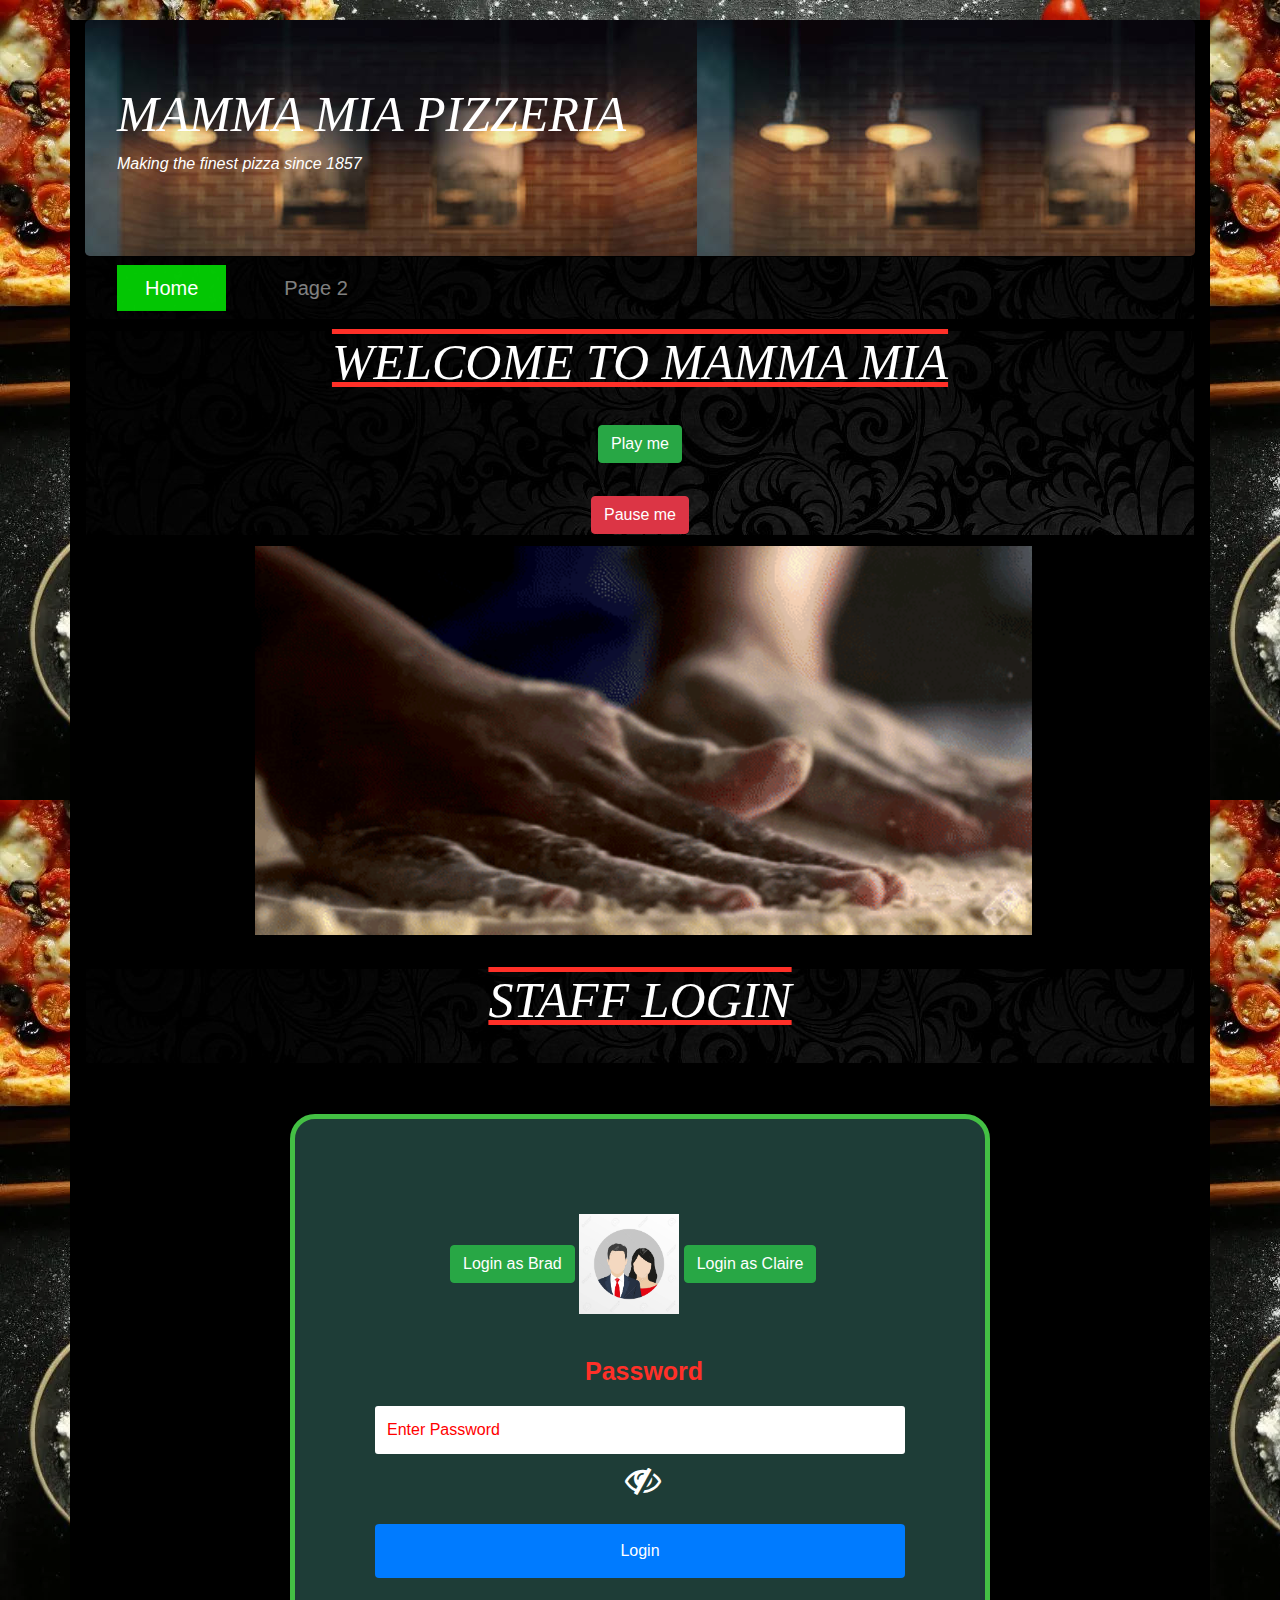
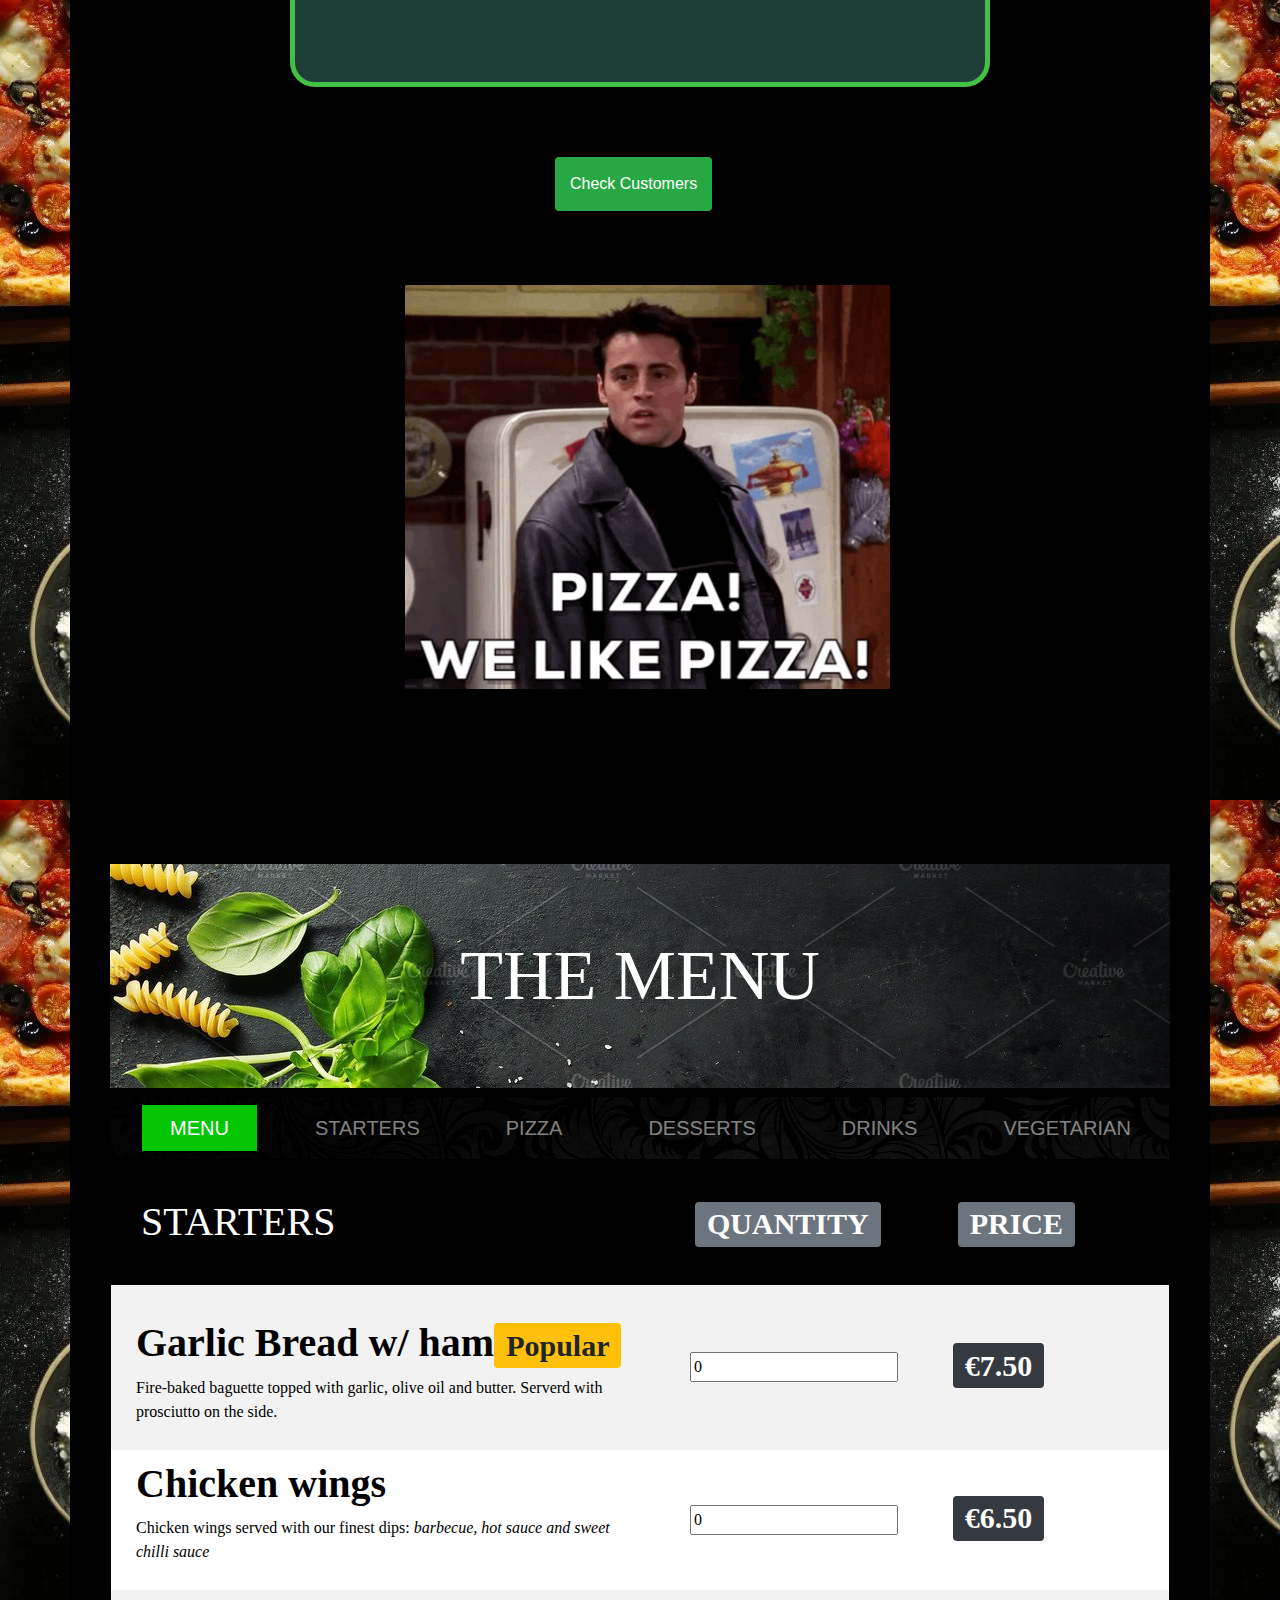
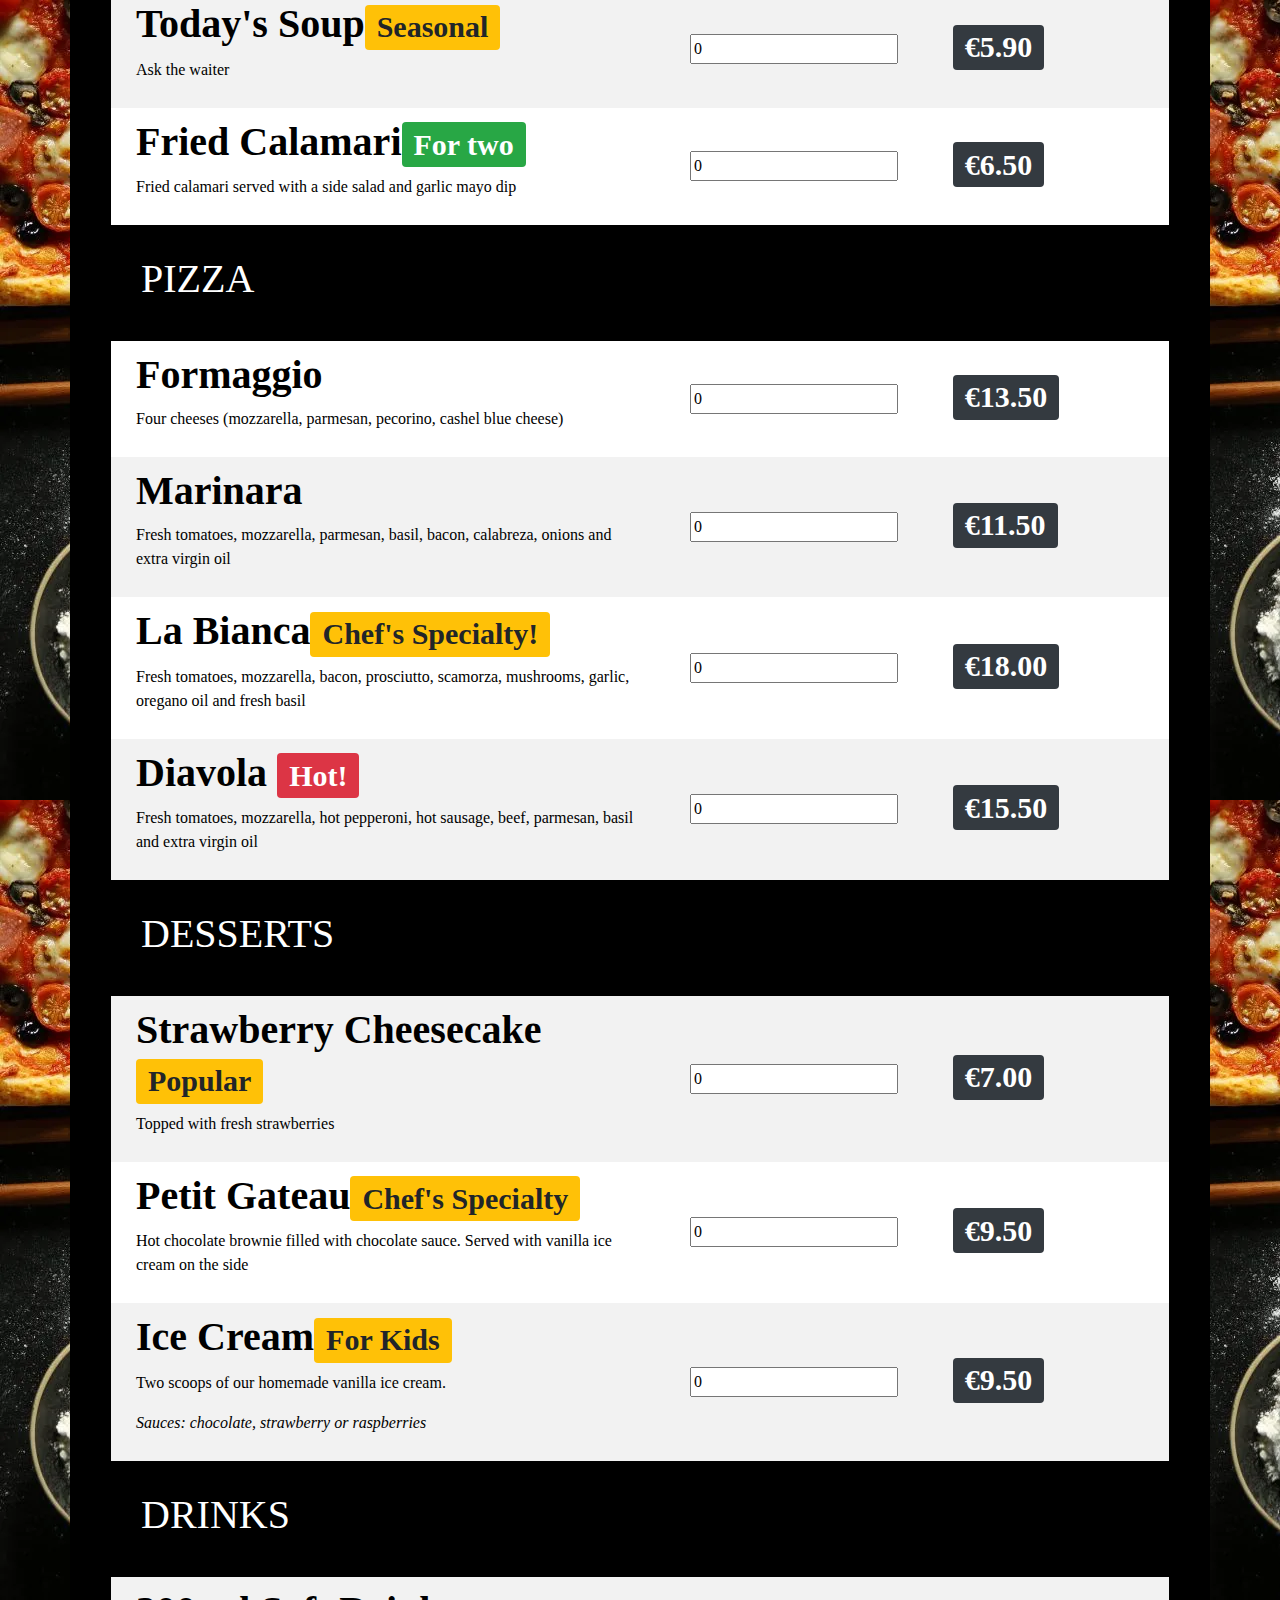
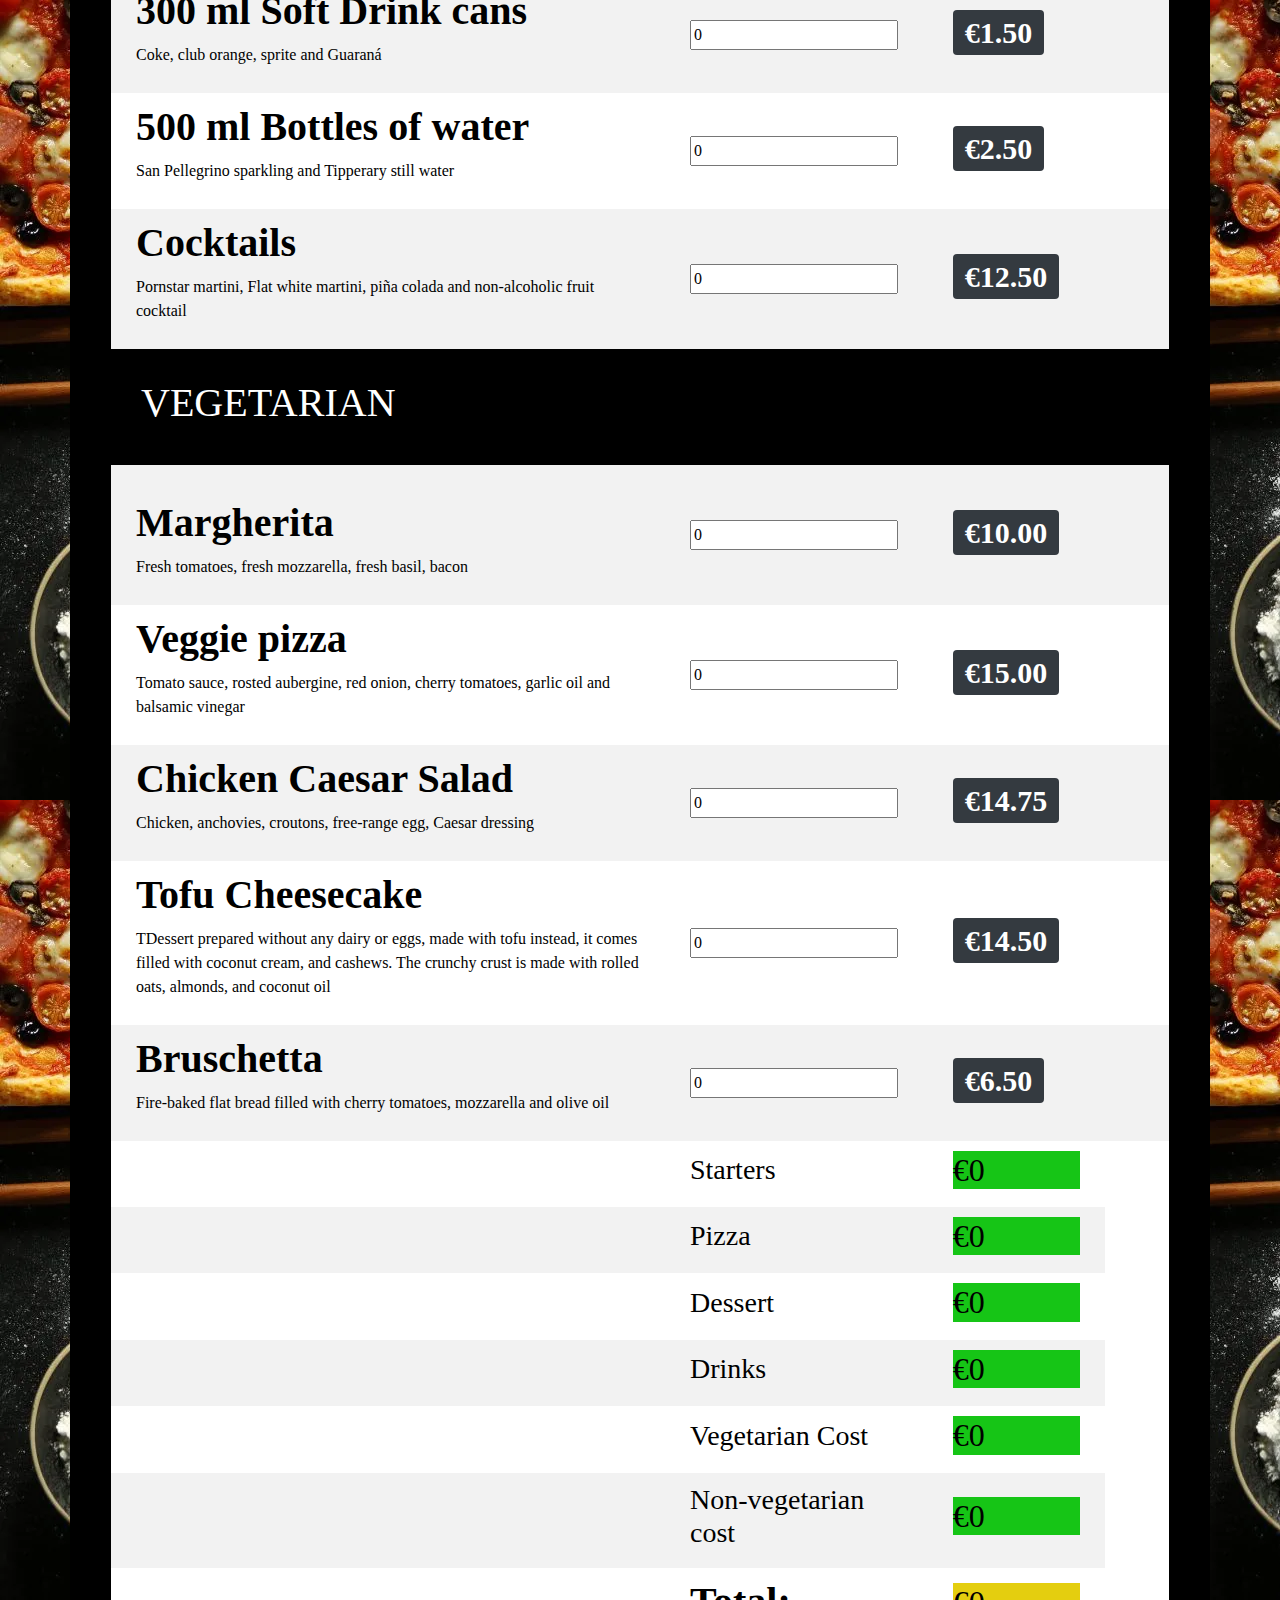
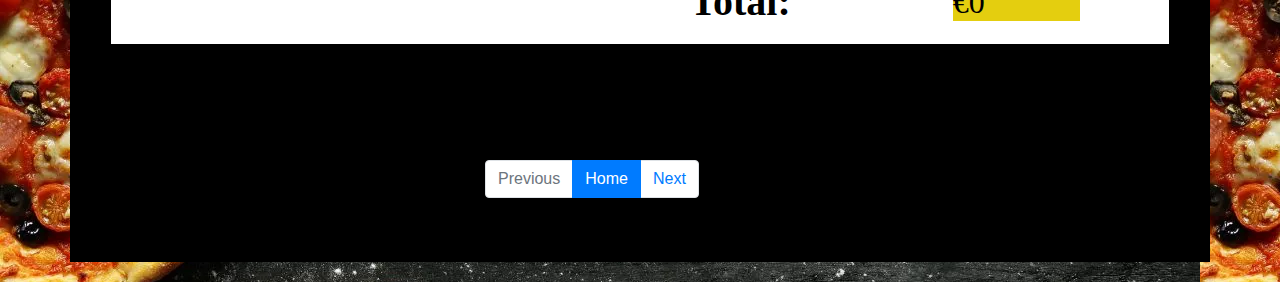
==== commit f113e8f3: "fourteenth commit" ====
--- a/index.html
+++ b/index.html
@@ -11,6 +11,9 @@
     <!-- Bootstrap CSS version 4.5.2 -->
     <link rel="stylesheet" href="https://stackpath.bootstrapcdn.com/bootstrap/4.5.2/css/bootstrap.min.css"
         integrity="sha384-JcKb8q3iqJ61gNV9KGb8thSsNjpSL0n8PARn9HuZOnIxN0hoP+VmmDGMN5t9UJ0Z" crossorigin="anonymous">
+
+    <!-- Font Awesome 4.7.0 - For the icons-->
+    <link rel="stylesheet" href="https://cdnjs.cloudflare.com/ajax/libs/font-awesome/4.7.0/css/font-awesome.min.css">
 
     <!-- My CSS file-->
     <link rel="stylesheet" type=text/css href="css/style.css">
@@ -100,11 +103,15 @@
                 <!--Input type set as "password" - so it is hidden by the bullet points when typing. I opted for putting the "pattern" attribute for my regex-->
                 <input type="password" pattern="^(?=.*[A-Z])(?=.*[a-z])(?=.*[0-9])(?=.*[^A-Za-z0-9\n\r]).{8,}$"
                     name="pword" id="pword" placeholder="Enter Password">
+
+                <!--Using font awesome 4 to use this icon-->
+                <i id="eye" class="fa fa-eye-slash" style="font-size:36px; color:white"></i>
+
                 <div id="invalid">Invalid password
-                    <hr><img class="locker" src="img/lock.jpeg">
+                    <br><br><img class="locker" src="img/lock.jpeg">
                 </div>
                 <div id="valid">Valid password
-                    <hr><img class="locker" src="img/unlock.jpeg">
+                    <br><br><img class="locker" src="img/unlock.jpeg">
                 </div>
                 <br><br>
 
@@ -133,7 +140,9 @@
 
             <!--The result from the javaScript is displayed into this div. -->
             <div id="output">
+
                 <img id="client" src="img/customers.gif">
+
             </div>
         </div>
 
@@ -191,11 +200,12 @@
                     <tr>
                         <td>
                             <br>
-                            <h1><b>Garlic Bread</b><span class="badge badge-warning">Popular</span></h1>
-                            <p>Fire-baked baguette topped with garlic, olive oil and butter</p>
+                            <h1><b>Garlic Bread w/ ham</b><span class="badge badge-warning">Popular</span></h1>
+                            <p>Fire-baked baguette topped with garlic, olive oil and butter. Serverd with prosciutto on
+                                the side.</p>
                         </td>
-                        <td><input name="opt_1" type="checkbox" id="opt_1" value="1" size="3" data-price="7.50"
-                                onclick="getTotalCost()"></td>
+                        <td><input name="starter_1" type="number" id="starter_1" value="0" min="0" size="3"
+                                data-price="7.50"></td>
                         <td>
                             <h1><span class="badge badge-dark">€7.50</span></h1>
                         </td>
@@ -204,11 +214,12 @@
 
                     <tr>
                         <td>
-                            <h1><b>Bruschetta</b></h1>
-                            <p>Fire-baked flat bread filled with cherry tomatoes, mozzarella and olive oil</p>
+                            <h1><b>Chicken wings</b></h1>
+                            <p>Chicken wings served with our finest dips: <i>barbecue, hot sauce and sweet chilli
+                                    sauce</i></p>
                         </td>
-                        <td><input name="opt_2" type="checkbox" id="opt_2" value="1" size="3" data-price="6.50"
-                                onclick="getTotalCost()"></td>
+                        <td><input name="starter_2" type="number" id="starter_2" value="0" min="0" size="3"
+                                data-price="6.50"></td>
                         <td>
                             <h1><span class="badge badge-dark">€6.50</span></h1>
                         </td>
@@ -220,8 +231,8 @@
                             <h1><b>Today's Soup</b><span class="badge badge-warning">Seasonal</span></h1>
                             <p>Ask the waiter</p>
                         </td>
-                        <td><input name="opt_3" type="checkbox" id="opt_3" value="1" size="3" data-price="5.90"
-                                onclick="getTotalCost()"></td>
+                        <td><input name="starter_3" type="number" id="starter_3" value="0" min="0" size="3"
+                                data-price="5.90"></td>
                         <td>
                             <h1><span class="badge badge-dark">€5.90</span></h1>
                         </td>
@@ -233,8 +244,8 @@
                             <h1><b>Fried Calamari</b><span class="badge badge-success">For two</span></h1>
                             <p>Fried calamari served with a side salad and garlic mayo dip</p>
                         </td>
-                        <td><input name="opt_4" type="checkbox" id="opt_4" value="1" size="3" data-price="6.50"
-                                onclick="getTotalCost()"></td>
+                        <td><input name="starter_4" type="number" id="starter_4" value="0" min="0" size="3"
+                                data-price="6.50"></td>
                         <td>
                             <h1><span class="badge badge-dark">€6.50</span></h1>
                         </td>
@@ -254,26 +265,11 @@
 
                 <tr>
                     <td>
-                        <br>
-                        <h1><b>Margherita</b></h1>
-                        <p>Fresh tomatoes, fresh mozzarella, fresh basil</p>
-                    </td>
-                    <td><input name="opt_5" type="checkbox" id="opt_5" value="1" size="3" data-price="10.00"
-                            onclick="getTotalCost()"></td>
-
-                    <td>
-                        <h1><span class="badge badge-dark">€10.00</span></h1>
-                    </td>
-                    <td>&nbsp;</td>
-                </tr>
-
-                <tr>
-                    <td>
                         <h1><b>Formaggio</b></h1>
                         <p>Four cheeses (mozzarella, parmesan, pecorino, cashel blue cheese)</p>
                     </td>
-                    <td><input name="opt_6" type="checkbox" id="opt_6" value="1" size="3" data-price="13.50"
-                            onclick="getTotalCost()"></td>
+                    <td><input name="main_1" type="number" id="main_1" value="0" min="0" size="3" data-price="13.50">
+                    </td>
                     <td>
                         <h1><span class="badge badge-dark">€13.50</span></h1>
                     </td>
@@ -283,10 +279,11 @@
                 <tr>
                     <td>
                         <h1><b>Marinara</b></h1>
-                        <p>Fresh tomatoes, mozzarella, parmesan, basil, onions and extra virgin oil</p>
-                    </td>
-                    <td><input name="opt_7" type="checkbox" id="opt_7" value="1" size="3" data-price="11.50"
-                            onclick="getTotalCost()"></td>
+                        <p>Fresh tomatoes, mozzarella, parmesan, basil, bacon, calabreza, onions and extra virgin oil
+                        </p>
+                    </td>
+                    <td><input name="main_2" type="number" id="main_2" value="0" min="0" size="3" data-price="11.50">
+                    </td>
                     <td>
                         <h1><span class="badge badge-dark">€11.50</span></h1>
                     </td>
@@ -296,10 +293,11 @@
                 <tr>
                     <td>
                         <h1><b>La Bianca</b><span class="badge badge-warning">Chef's Specialty!</h1>
-                        <p>Fresh tomatoes, mozzarella, scamorza, mushrooms, garlic, oregano oil and fresh basil</p>
-                    </td>
-                    <td><input name="opt_8" type="checkbox" id="opt_8" value="1" size="3" data-price="18.00"
-                            onclick="getTotalCost()"></td>
+                        <p>Fresh tomatoes, mozzarella, bacon, prosciutto, scamorza, mushrooms, garlic, oregano oil and
+                            fresh basil</p>
+                    </td>
+                    <td><input name="main_3" type="number" id="main_3" value="0" min="0" size="3" data-price="18.00">
+                    </td>
                     <td>
                         <h1><span class="badge badge-dark">€18.00</span></h1>
                     </td>
@@ -312,8 +310,8 @@
                         <p>Fresh tomatoes, mozzarella, hot pepperoni, hot sausage, beef, parmesan, basil and extra
                             virgin oil</p>
                     </td>
-                    <td><input name="opt_9" type="checkbox" id="opt_9" value="1" size="3" data-price="15.50"
-                            onclick="getTotalCost()"></td>
+                    <td><input name="main_4" type="number" id="main_4" value="0" min="0" size="3" data-price="15.50">
+                    </td>
                     <td>
                         <h1><span class="badge badge-dark">€15.50</span></h1>
                     </td>
@@ -336,8 +334,8 @@
                         <h1><b>Strawberry Cheesecake</b><span class="badge badge-warning">Popular</span></h1>
                         <p>Topped with fresh strawberries</p>
                     </td>
-                    <td><input name="opt_10" type="checkbox" id="opt_10" value="1" size="3" data-price="7.00"
-                            onclick="getTotalCost()"></td>
+                    <td><input name="dessert_1" type="number" id="dessert_1" value="0" min="0" size="3"
+                            data-price="7.00"></td>
                     <td>
                         <h1><span class="badge badge-dark">€7.00</span></h1>
                     </td>
@@ -350,13 +348,28 @@
                         <p>Hot chocolate brownie filled with chocolate sauce. Served with vanilla ice cream on the side
                         </p>
                     </td>
-                    <td><input name="opt_11" type="checkbox" id="opt_11" value="1" size="3" data-price="9.50"
-                            onclick="getTotalCost()"></td>
+                    <td><input name="dessert_2" type="number" id="dessert_2" value="0" min="0" size="3"
+                            data-price="9.50"></td>
                     <td>
                         <h1><span class="badge badge-dark">€9.50</span></h1>
                     </td>
                     <td>&nbsp;</td>
                 </tr>
+
+                <tr>
+                    <td>
+                        <h1><b>Ice Cream</b><span class="badge badge-warning">For Kids</span></h1>
+                        <p>Two scoops of our homemade vanilla ice cream.</p>
+                        <p><i>Sauces: chocolate, strawberry or raspberries</i></p>
+                    </td>
+                    <td><input name="dessert_3" type="number" id="dessert_3" value="0" min="0" size="3"
+                            data-price="9.50"></td>
+                    <td>
+                        <h1><span class="badge badge-dark">€9.50</span></h1>
+                    </td>
+                    <td>&nbsp;</td>
+                </tr>
+
             </div>
 
             <div class="table_of_contents4">
@@ -374,8 +387,8 @@
                         <h1><b>300 ml Soft Drink cans</b></h1>
                         <p>Coke, club orange, sprite and Guaraná</p>
                     </td>
-                    <td><input name="opt_12" type="checkbox" id="opt_12" value="1" size="3" data-price="1.50"
-                            onclick="getTotalCost()"></td>
+                    <td><input name="drinks_1" type="number" id="drinks_1" value="0" min="0" size="3" data-price="1.50">
+                    </td>
                     <td>
                         <h1><span class="badge badge-dark">€1.50</span></h1>
                     </td>
@@ -387,8 +400,8 @@
                         <h1><b>500 ml Bottles of water</b></h1>
                         <p>San Pellegrino sparkling and Tipperary still water</p>
                     </td>
-                    <td><input name="opt_13" type="checkbox" id="opt_13" value="1" size="3" data-price="2.50"
-                            onclick="getTotalCost()"></td>
+                    <td><input name="drinks_2" type="number" id="drinks_2" value="0" min="0" size="3" data-price="2.50">
+                    </td>
                     <td>
                         <h1><span class="badge badge-dark">€2.50</span></h1>
                     </td>
@@ -400,8 +413,8 @@
                         <h1><b>Cocktails</b></h1>
                         <p>Pornstar martini, Flat white martini, piña colada and non-alcoholic fruit cocktail</p>
                     </td>
-                    <td><input name="opt_14" type="checkbox" id="opt_14" value="1" size="3" data-price="12.50"
-                            onclick="getTotalCost()"></td>
+                    <td><input name="drinks_3" type="number" id="drinks_3" value="0" min="0" size="3"
+                            data-price="12.50"></td>
                     <td>
                         <h1><span class="badge badge-dark">€12.50</span></h1>
                     </td>
@@ -421,12 +434,27 @@
 
                 <tr>
                     <td>
+                        <br>
+                        <h1><b>Margherita</b></h1>
+                        <p>Fresh tomatoes, fresh mozzarella, fresh basil, bacon</p>
+                    </td>
+                    <td><input name="veggie_1" type="number" id="veggie_1" value="0" min="0" size="3"
+                            data-price="10.00"></td>
+
+                    <td>
+                        <h1><span class="badge badge-dark">€10.00</span></h1>
+                    </td>
+                    <td>&nbsp;</td>
+                </tr>
+
+                <tr>
+                    <td>
                         <h1><b>Veggie pizza</b></h1>
                         <p>Tomato sauce, rosted aubergine, red onion, cherry tomatoes, garlic oil and balsamic vinegar
                         </p>
                     </td>
-                    <td><input name="opt_15" type="checkbox" id="opt_15" value="1" size="3" data-price="15.00"
-                            data-veg="true" onclick="getTotalCost()"></td>
+                    <td><input name="veggie_2" type="number" id="veggie_2" value="0" min="0" size="3"
+                            data-price="15.00"></td>
                     <td>
                         <h1><span class="badge badge-dark">€15.00</span></h1>
                     </td>
@@ -438,8 +466,8 @@
                         <h1><b>Chicken Caesar Salad</b></h1>
                         <p>Chicken, anchovies, croutons, free-range egg, Caesar dressing</p>
                     </td>
-                    <td><input name="opt_16" type="checkbox" id="opt_16" value="1" size="3" data-price="14.75"
-                            data-veg="true" onclick="getTotalCost()"></td>
+                    <td><input name="veggie_3" type="number" id="veggie_3" value="0" min="0" size="3"
+                            data-price="14.75"></td>
                     <td>
                         <h1><span class="badge badge-dark">€14.75</span></h1>
                     </td>
@@ -453,31 +481,38 @@
                             coconut cream, and cashews.
                             The crunchy crust is made with rolled oats, almonds, and coconut oil</p>
                     </td>
-                    <td><input name="opt_17" type="checkbox" id="opt_17" value="1" data-price="14.50" data-veg="true"
-                            onclick="getTotalCost()"></td>
-                    <td><input name="qnt_17" type="number" id="qnt_17" value="0" min="0" data-price="14.50"
-                            data-veg="true" onkeyup="CalculateItemsValue()"></td>
+                    <td><input name="veggie_4" type="number" id="veggie_4" value="0" data-price="14.50"></td>
                     <td>
                         <h1><span class="badge badge-dark">€14.50</span></h1>
                     </td>
                 </tr>
+
+                <tr>
+                    <td>
+                        <h1><b>Bruschetta</b></h1>
+                        <p>Fire-baked flat bread filled with cherry tomatoes, mozzarella and olive oil</p>
+                    </td>
+                    <td><input name="veggie_5" type="number" id="veggie_5" value="0" min="0" size="3" data-price="6.50">
+                    </td>
+                    <td>
+                        <h1><span class="badge badge-dark">€6.50</span></h1>
+                    </td>
+                    <td>&nbsp;</td>
+                </tr>
             </div>
 
             <div class="priceCalculation">
-                <tr>
-                    <td>&nbsp;</td>
-                    <td>
-                        <h3>Total Bill</h3>
-                    </td>
-                    <td><input name="totalBill" type="text" id="totalBill" value="0" min="0" data-price=""></td>
-                </tr>
 
                 <tr>
                     <td>&nbsp;</td>
                     <td>
                         <h3>Starters</h3>
                     </td>
-                    <td><input name="totalStarters" type="text" id="totalStarters" value="0" min="0" data-price=""></td>
+                    <td>
+                        <h2>
+                            <div id="totalStarters">€0</div>
+                        </h2>
+                    </td>
                 </tr>
 
                 <tr>
@@ -485,7 +520,11 @@
                     <td>
                         <h3>Pizza</h3>
                     </td>
-                    <td><input name="totalPizza" type="text" id="totalPizza" value="0" min="0" data-price=""></td>
+                    <td>
+                        <h2>
+                            <div id="totalPizza">€0</div>
+                        </h2>
+                    </td>
                 </tr>
 
                 <tr>
@@ -493,7 +532,11 @@
                     <td>
                         <h3>Dessert</h3>
                     </td>
-                    <td><input name="totalDessert" type="text" id="totalDessert" value="0" min="0" data-price=""></td>
+                    <td>
+                        <h2>
+                            <div id="totalDessert">€0</div>
+                        </h2>
+                    </td>
                 </tr>
 
                 <tr>
@@ -501,7 +544,11 @@
                     <td>
                         <h3>Drinks</h3>
                     </td>
-                    <td><input name="totalDrinks" type="text" id="totalDrinks" value="0" min="0" data-price=""></td>
+                    <td>
+                        <h2>
+                            <div id="totalDrinks">€0</div>
+                        </h2>
+                    </td>
                 </tr>
 
                 <tr>
@@ -509,11 +556,13 @@
                     <td>
                         <h3>Vegetarian Cost</h3>
                     </td>
-                    <h2>
-                        <td>
-                            <input name="totaVegCost" type="text" id="totalVegCost" value="0" min="0" data-price="">
-                        </td>
-                    </h2>
+
+                    <td>
+                        <h2>
+                            <div id="totalVeggie">€0</div>
+                        </h2>
+                    </td>
+
                 </tr>
 
                 <tr>
@@ -521,20 +570,19 @@
                     <td>
                         <h3>Non-vegetarian cost</h3>
                     </td>
-                    <td><input name="totalNonVeg" type="text" id="totalNonVeg" value="0" min="0" data-price=""></td>
-                </tr>
-
-                <tr>
-                    <td class="total">&nbsp;</td>
-                    <td class="total_right">
+                   <td><h2><div id="totalNonVeg">€0</div></h2></td>
+                </tr>
+
+                <tr>
+                    <td>&nbsp;</td>
+                    <td>
                         <h1><b>Total:</b></h1>
                     </td>
-                    <td class="total">
+                    <td>
                         <h2>
                             <div id="totalPrice">€0</div>
                         </h2>
                     </td>
-                    <td>&nbsp;</td>
                 </tr>
                 </table>
                 <!--End of table-->
@@ -556,7 +604,141 @@
         <br><br>
         <!--End of pagination-->
         <!--End-->
-
+        <script>
+            var starters_total = 4;
+
+            function Starters() {
+
+                var total = 0.0;
+
+                for (let i = 1; i <= starters_total; i++) {
+                    items = document.getElementById("starter_" + i);
+
+                    total = total + parseInt(items.value) * parseFloat(items.getAttribute("data-price"));
+                }
+
+                document.getElementById('totalStarters').innerHTML = "€" + total;
+            }
+
+            document.querySelectorAll('[id^="starter_"]').forEach(starter => {
+                starter.addEventListener('change', Starters);
+
+            });
+        </script>
+
+        <script>
+            var main_total = 4;
+
+            function Main() {
+
+                var total = 0.0;
+
+                for (let i = 1; i <= main_total; i++) {
+                    pizza = document.getElementById("main_" + i);
+
+                    total = total + parseInt(pizza.value) * parseFloat(pizza.getAttribute("data-price"));
+                }
+
+                document.getElementById('totalPizza').innerHTML = "€" + total;
+            }
+
+            document.querySelectorAll('[id^="main_"]').forEach(main => {
+                main.addEventListener('change', Main);
+
+            });
+        </script>
+
+        <script>
+            var dessert_total = 3;
+
+            function Dessert() {
+
+                var total = 0.0;
+
+                for (let i = 1; i <= dessert_total; i++) {
+                    sweets = document.getElementById("dessert_" + i);
+
+                    total = total + parseInt(sweets.value) * parseFloat(sweets.getAttribute("data-price"));
+                }
+
+                document.getElementById('totalDessert').innerHTML = "€" + total;
+            }
+
+            document.querySelectorAll('[id^="dessert_"]').forEach(main => {
+                main.addEventListener('change', Dessert);
+
+            });
+        </script>
+
+        <script>
+            var drinks_total = 3;
+
+            function Drinks() {
+
+                var total = 0.0;
+
+                for (let i = 1; i <= drinks_total; i++) {
+                    drinks = document.getElementById("drinks_" + i);
+
+                    total = total + parseInt(drinks.value) * parseFloat(drinks.getAttribute("data-price"));
+                }
+
+                document.getElementById('totalDrinks').innerHTML = "€" + total;
+            }
+
+            document.querySelectorAll('[id^="drinks_"]').forEach(drinks => {
+                drinks.addEventListener('change', Drinks);
+
+            });
+        </script>
+        <script>
+            var veg_total = 5;
+
+            function Vegetarian() {
+
+                var total = 0.0;
+
+                for (let i = 1; i <= veg_total; i++) {
+                    vegetarian = document.getElementById("veggie_" + i);
+
+                    total = total + parseInt(vegetarian.value) * parseFloat(vegetarian.getAttribute("data-price"));
+                }
+
+                document.getElementById('totalVeggie').innerHTML = "€" + total;
+            }
+
+            document.querySelectorAll('[id^="veggie_"]').forEach(drinks => {
+                drinks.addEventListener('change', Vegetarian);
+
+            });
+        </script>
+
+        <!--Mudar isso-->
+        <script>
+            var non_veggie = 14;
+
+            function Non_Vegetarian() {
+
+                var total = 0.0;
+
+                for (let i = 1; i <= non_veggie; i++) {
+                   
+                    non_veg = document.getElementById("starter_" + i);
+
+                    if (non_veg !== Drinks && non_veg !==Vegetarian && non_veg!==Dessert) {
+           
+                        alert("No such item - ");
+                    }
+                    total = total + parseInt(non_veg.value) * parseFloat(non_veg.getAttribute("data-price"));
+                }
+
+                document.getElementById('totalNonVeg').innerHTML = "€" + total;
+            }
+
+            
+
+        
+        </script>
 </body>
 
 </html>--- a/css/style.css
+++ b/css/style.css
@@ -5,7 +5,7 @@
     margin:20px;
 }
 /*Changing the font-family of all h1, h2 and p elements.*/
-h1, h2, p  {
+h1, h2  {
     font-family: cursive;
 }
 
@@ -20,26 +20,37 @@
 }
 
 /*  Set the margin-bottom to 0 to eliminate the gap between the jumbotron and my navbar.
-    Set the background-color using rgb and adding some opacity to it.
+    Set a background image for this class.
     Set the color for every text inside the jumbotron using hexadecimal.*/
 .jumbotron {
     margin:10px 0 0px 0;
-    background-color: rgb(0,0,0, 0.7);
+    background-image: url(../img/jumbotron.jpg);
+    background-size:auto;
     color: #fff;
+}
+
+/*Changing the h1 elements inside this class.*/
+.jumbotron h1{
+font-family:Cambria, Cochin, Georgia, Times, 'Times New Roman', serif;
+font-size: 50px;
+font-style: italic;
 }
 
 /*Change the background-color of my navbar elements when I hover my mouse onto it - not active class.*/
 .nav-item a:hover:not(.active) {
-    background-color: rgb(182, 176, 176);
-}
+    background-color: #FF3028;
+}
+
 /*Change the background-color of my active item in the navbar*/
 .nav-item.active {
-    background-color: grey;
-}
-
-/*Setting white solid border to all navbar elements.*/
+    background-color: rgba(4, 247, 4, 0.8);
+}
+
+/*Setting a solid border to all navbar elements.
+  Setting a background-image as well.*/
 .navbar {
-    border: 1px solid white;
+    border: 1px solid black;
+    background-image: url(../img/wallpaper.png);
 }
 
 /*Setting a bit of padding for the items in the navbar and increasing the size of their font.*/
@@ -58,19 +69,23 @@
     Set the margin (top and bottom) to 10px to add some gap between this element and the previous and next divs.
     Setting a background color for this element (using the name of the color).
     Adding some padding to it.
-    Adding a border to this element.*/
+    Adding a border to this element.
+    Adding text-decoration to the headings that belong to this class.
+    Adding a background-image.*/
 .text_heading {
     text-align: center;
     margin: 10px 0;
     color: white;
     padding: 1px;
-    border: white solid 1px;
-}
-
-/*Added some top and left-padding to this element in order to align it where I wanted it to be positioned.*/
-.pagination {
-    padding-top: 10px;
-    padding-left: 400px;
+    border: black solid 1px;
+    text-decoration: underline overline #FF3028;
+    background-image: url(../img/wallpaper.png);
+}
+/*Changing the font of all h1 elements inside this class.*/
+.text_heading h1 {
+    font-family:Cambria, Cochin, Georgia, Times, 'Times New Roman', serif;
+    font-size: 50px;
+    font-style: italic;
 }
 
 /*Setting width, height and margin properties to this element.*/
@@ -79,26 +94,31 @@
     height:70%;
     margin-left: 170px;
 }
+/*Added some top and left-padding to this element in order to align it where I wanted it to be positioned.*/
+.pagination {
+    padding-top: 10px;
+    padding-left: 400px;
+}
 
 /*  Setting width, height, margin, border and padding properties to this div element.
-    Setting a background color for this element (using rgb).
+    Setting a background color for this element (using hexadecimal).
     Setting border-radius to make the edges a bit round, instead of square.
     Setting the overflow as hidden instead of scroll.*/
 .login_box {
     width: 700px;
     height: 100%;
-    margin: auto;
+    margin: 50px auto;
     overflow: hidden;
     padding: 80px;
-    background: #1e3d37;
+    background-color: #1e3d37;
     border-radius: 25px;
-    border: 5px solid white;
-}
-
-/*Setting width, padding, margin and border properties to this specific button element.
-  Text color inside this button should be white.
-  I changed the cursor to default, so instead of having a small hand with a finger point up, I'll have the standard cursor.*/
-#large-button {
+    border: 5px solid rgb(68, 192, 68);
+}
+
+/*Setting width, padding, margin and border properties to these specific button elements.
+  Text color inside the button should be white.
+  I changed the cursor to default, so instead of having a small hand with a finger pointing up, I'll have the standard cursor.*/
+#large-button, #large-button2 {
     width: 100%;
     color: white;
     padding: 15px;
@@ -126,7 +146,7 @@
 /* Setting a specific text color for every label element.
    Increasing the font-size and setting the margin to bring this label to the center of its div.*/
 label {
-    color: orangered;
+    color: #FF3028;
     font-size: 25px;
     margin-left: 210px;   
 }
@@ -144,6 +164,11 @@
 /*Changing text color of password input field placeholder.*/
 #pword::placeholder {
     color:red;
+}
+
+/*Setting margin-left to this element to make it more centralized.*/
+#eye {
+  margin-left: 250px;
 }
 
 /*Set both of these to display none, because the content within these elements should be hidden, since javaScript is being
@@ -157,16 +182,42 @@
 font-weight: bold;
 }
 
+/*Setting the width for the elements of this class.*/
+.locker {
+  width: 50px;
+}
+
+/*Setting padding, margin and border properties to this specific button element.
+  Text color inside this button should be white.
+  I changed the cursor to 'grab', so instead of having a small hand with a finger pointing up, I'll have a small hand 'grabbing'.*/
+#getRandCustomers {
+    color: white;
+    padding: 15px;
+    margin-left: 450px;
+    border: none;
+    cursor:grab;
+}
+
 /*Setting a background-color for this div element by using the name of the color and adding some padding to it.*/
 #randomCustomers {
-    background-color: white;
+    background-color: black;
     padding: 20px;    
 }
 
-/*Setting border and padding properties to this div.*/
+/*Setting border and padding properties to this div.
+  Setting a background-color as well.*/
 #output {
-    border: powderblue 1px solid;
+    border: none;
     padding: 50px;
+    background-color: black;
+}
+
+/*Setting width and margin properties for this element.
+  Setting visibility to 'visible', since js is being used to change this behaviour to hidden.*/
+#client {
+  width: 50%;
+  visibility: visible;
+  margin-left: 250px;
 }
 
 /*Setting border and padding properties for the div menu.
@@ -178,11 +229,14 @@
       background-color: black;
   }
 
-/*Increasing the font-size for this element and aligning it to the center of the div in which it is located*/
+/*Increasing the font-size for this element and aligning it to the center of the div in which it is located.
+  Also adding a background-image.*/
 #heading {
       font-size: 70px;
       text-align: center;
-  }
+      padding: 70px;
+      background-image: url(../img/menu.jpg);
+}
 
 /*Establishing a background-color for these divs as well as text color and border properties.*/
 .table_of_contents,
@@ -197,6 +251,17 @@
       border: 1px solid black;
   }
 
+/*All <p> elements within these divs will be cursive.*/
+.table_of_contents,
+.table_of_contents1,
+.table_of_contents2,
+.table_of_contents3,
+.table_of_contents4,
+.table_of_contents5  p {
+
+     font-family: cursive;
+    
+  }
 /*Adding some padding to the heading, row and column elements of a table.*/
 th, tr, td {
 
@@ -218,12 +283,14 @@
       background-color: #f2f2f2
   }
 
-/*Setting a background-color for both of these div elements.*/
-#totalPrice, #vegetarianCost {
+/*Setting a background-color for these div elements.*/
+#totalStarters, #totalPizza, #totalDessert, #totalDrinks, #totalVeggie, #totalNonVeg, #vegetarianCost {
       background-color: rgb(22, 197, 22);
   }
 
-  /*PAGE 2*/
+  #totalPrice {
+    background-color: rgb(228, 206, 15);
+}
 
 /*Setting text color for the elements within this div.*/
 .content {
@@ -244,35 +311,54 @@
 
 /*Setting it to display none, because the content within this element should be hidden, since javaScript is being 
   implemented to change this behaviour.
-  Setting text color for the elements within this div.*/
-.history {
+  Setting text color for the elements within this div.
+  Adding some border properties and background-color.*/
+  .discover {
     display: none;
-    color:white;
+    color: white;
+    border: 2px  solid white;
+    border-radius: 3px;
+    background-color: rgb(25, 136, 25);
 }
 
 /*Setting some margin, border and padding to this element.
   Setting border-radius to make the edges a bit round, instead of square.*/
 #group {
   
-    margin-left: 200px;
+    margin-left: 250px;
     border-radius: 13px;
     padding-bottom: 20px;
  }
 
+ /*Setting it to display none, because the content within this element should be hidden, since javaScript is being 
+  implemented to change this behaviour.
+  Setting text color for the elements within this div.
+  Adding some border properties and background-color.*/
+.history {
+  display: none;
+  color:white;
+  border: 2px  solid white;
+  border-radius: 3px;
+  background-color: salmon;
+}
+
 /*Setting it to display none, because the content within this element should be hidden, since javaScript is being 
-  implemented to change this behaviour.
-  Setting text color for the elements within this div.*/
-.discover {
-    display: none;
-    color: white;
-}
-
-/*Setting it to display none, because the content within this element should be hidden, since javaScript is being 
-  implemented to change this behaviour.
-  Adding some margin-left so that this element is more centralized.*/
-#founders{
+  implemented to change this behaviour.*/
+.wall-of-history{
     display: none; 
-    margin-left: 150px;
+    width: 100%;
+}
+
+/*Setting padding, margin and border properties to this specific button element.
+  Text color inside this button should be white.
+  I changed the cursor to 'grab', so instead of having a small hand with a finger pointing up, I'll have a small hand 'grabbing'.*/
+#gal {
+    color: white;
+    padding: 13px;
+    margin-bottom: 30px;
+    margin-left: 520px;
+    border: none;
+    cursor:grab;
 }
 
 /*Set it to display none, because the content within this element should be hidden, since javaScript is being implemented to change this behaviour.*/
@@ -280,11 +366,21 @@
     display: none;
 }
 
-/*Setting some margin, border and padding to this element.*/
-#show {
-    
-    margin: 0 0 10px 600px;
-  }
+/*Setting the margin to make this element more centralized.*/
+#review_rate {
+  margin-left: 400px;
+  border-radius: 10px;
+}
+
+#getJSON {
+
+  margin-left: 100px;
+  margin-bottom: 20px;
+}
+
+#show {   
+    margin: 0 0 20px 600px;
+}
   
 /*Setting a background-color. Chose white so it would differ to the other half -different background for the other grid.
   All text inside this div class will be aligned to the center.
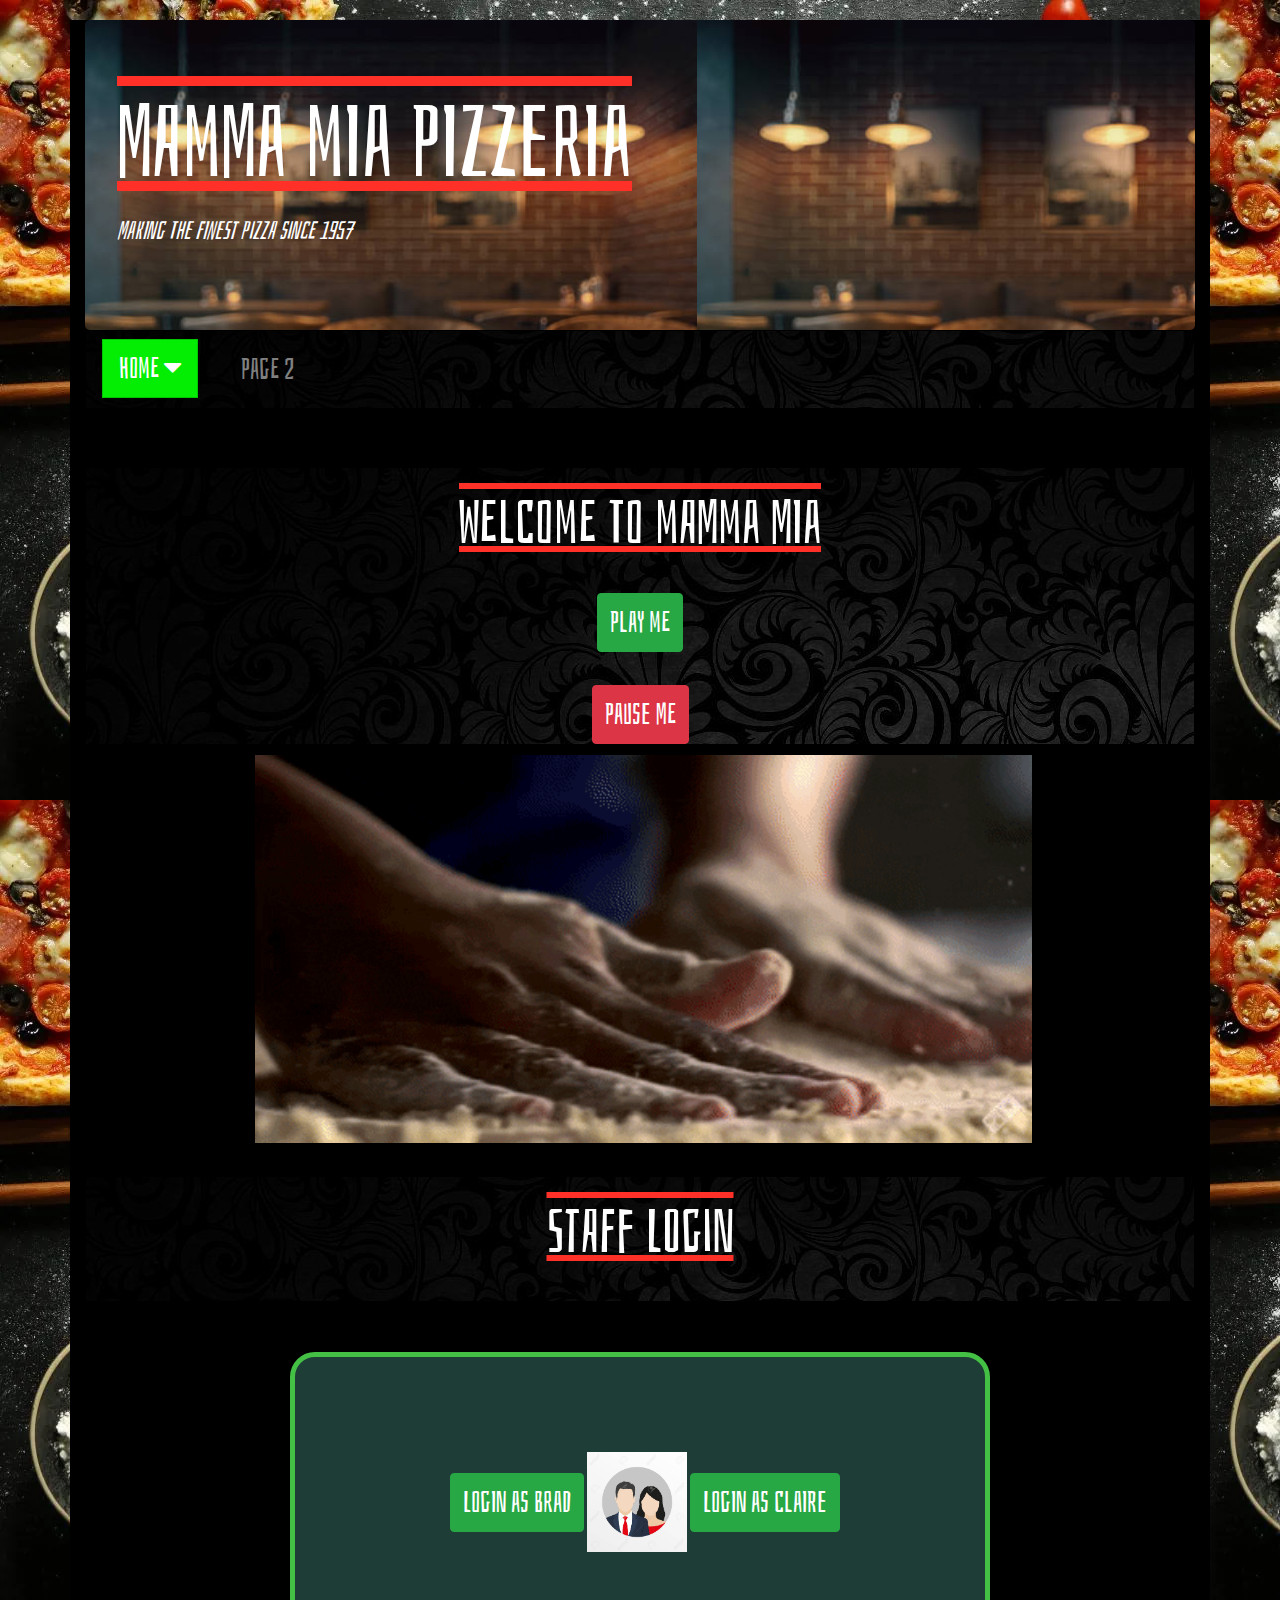
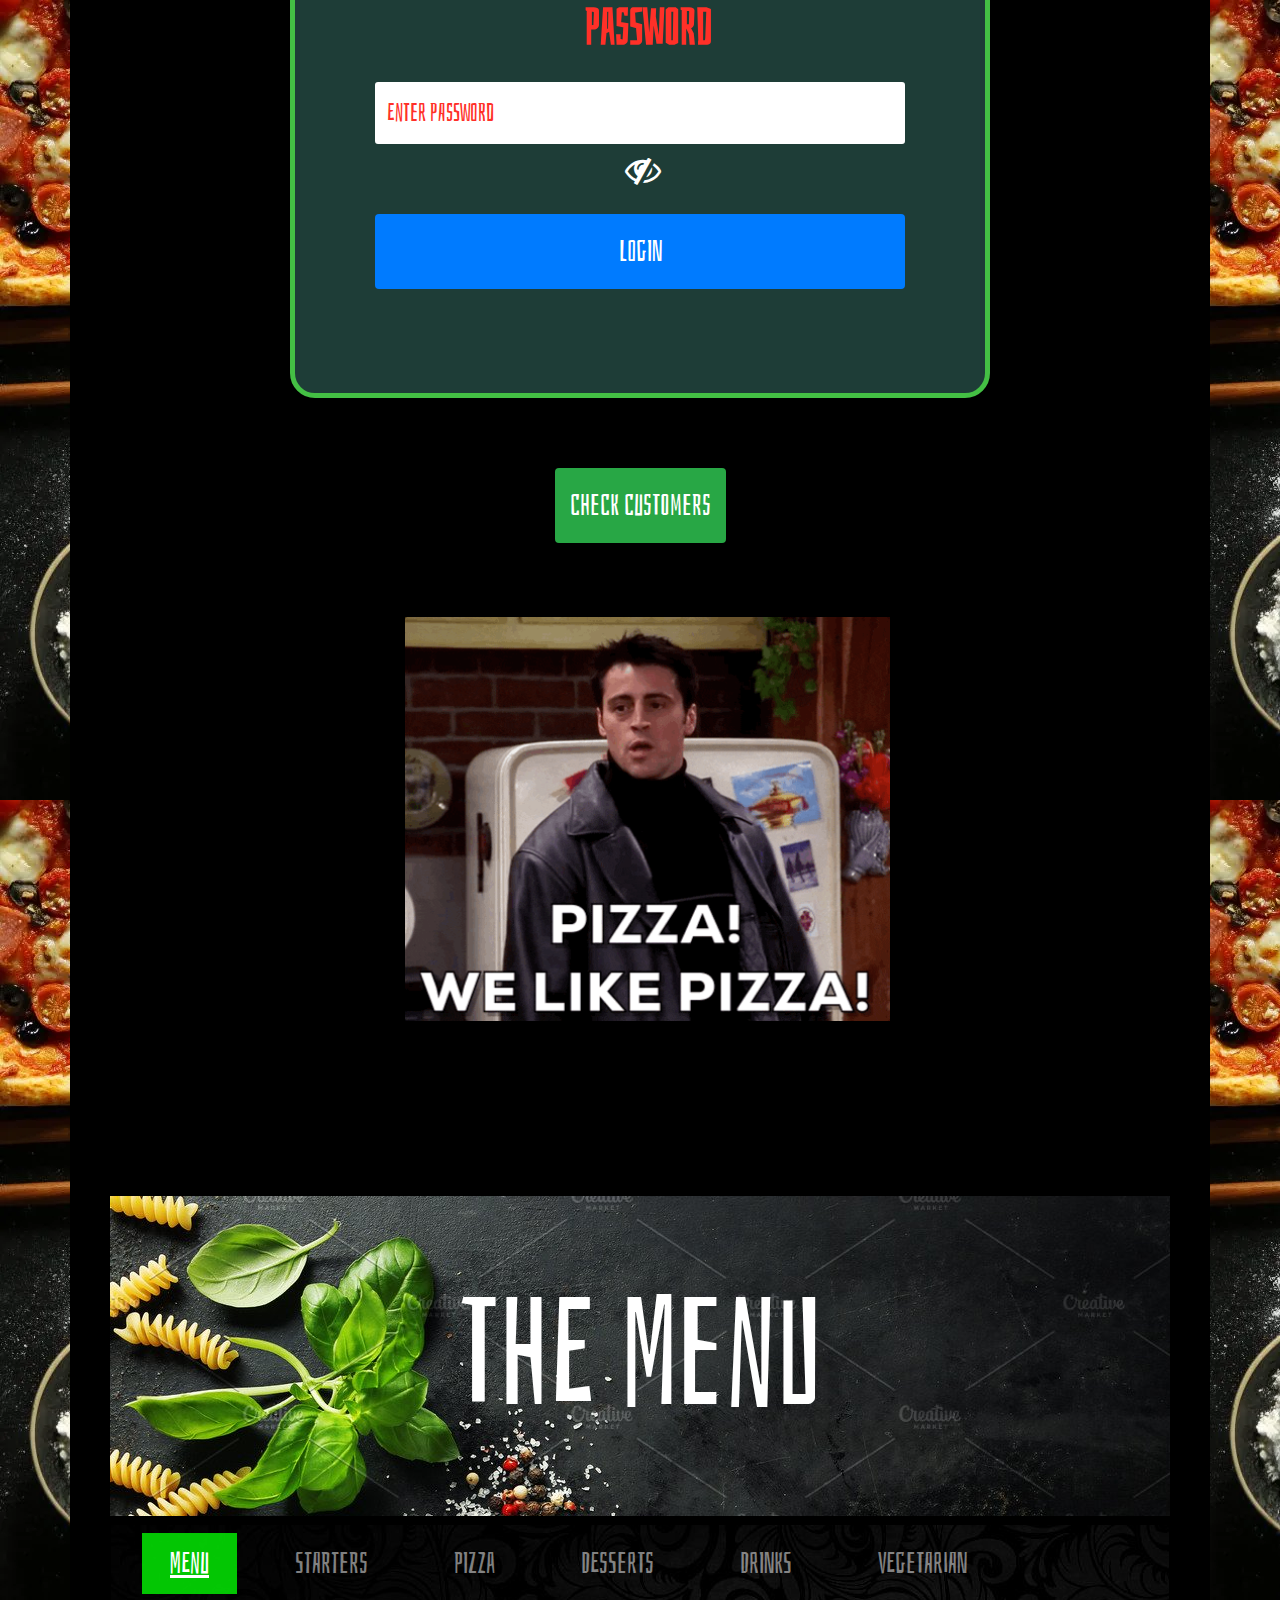
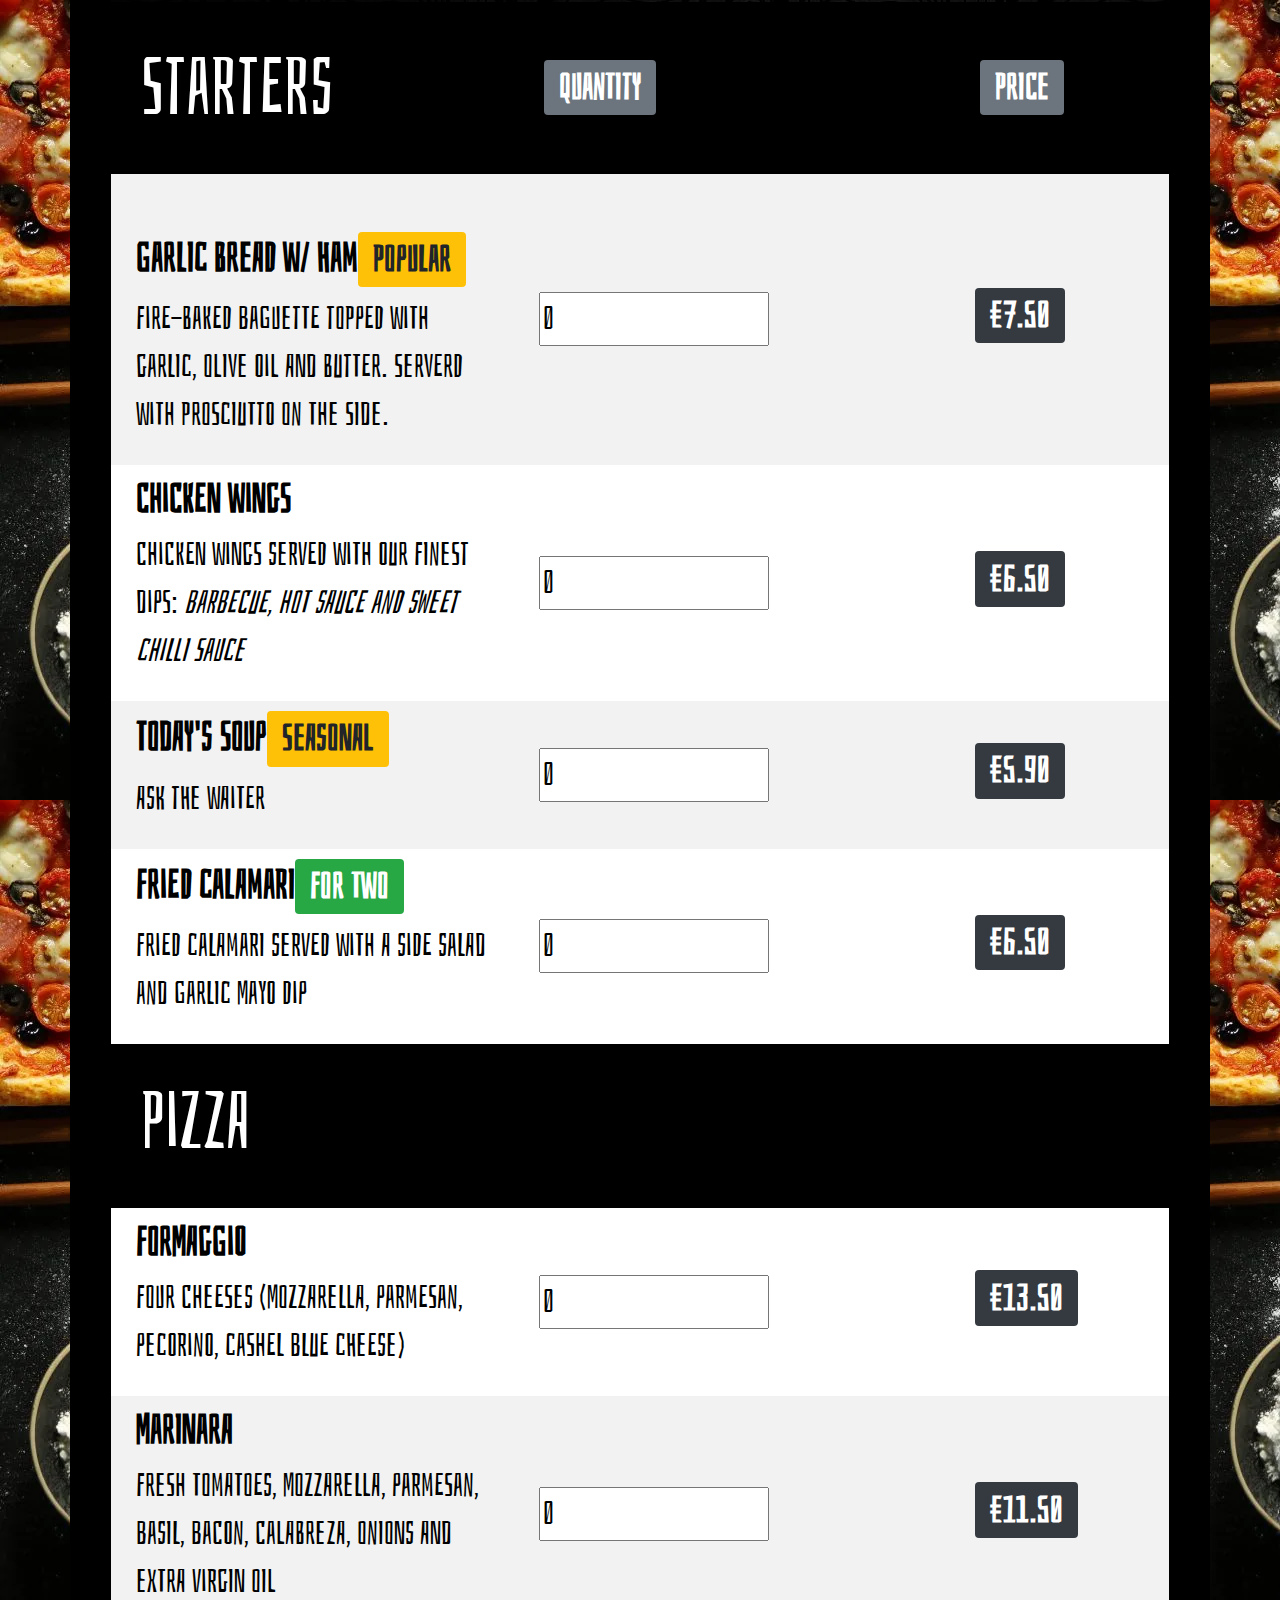
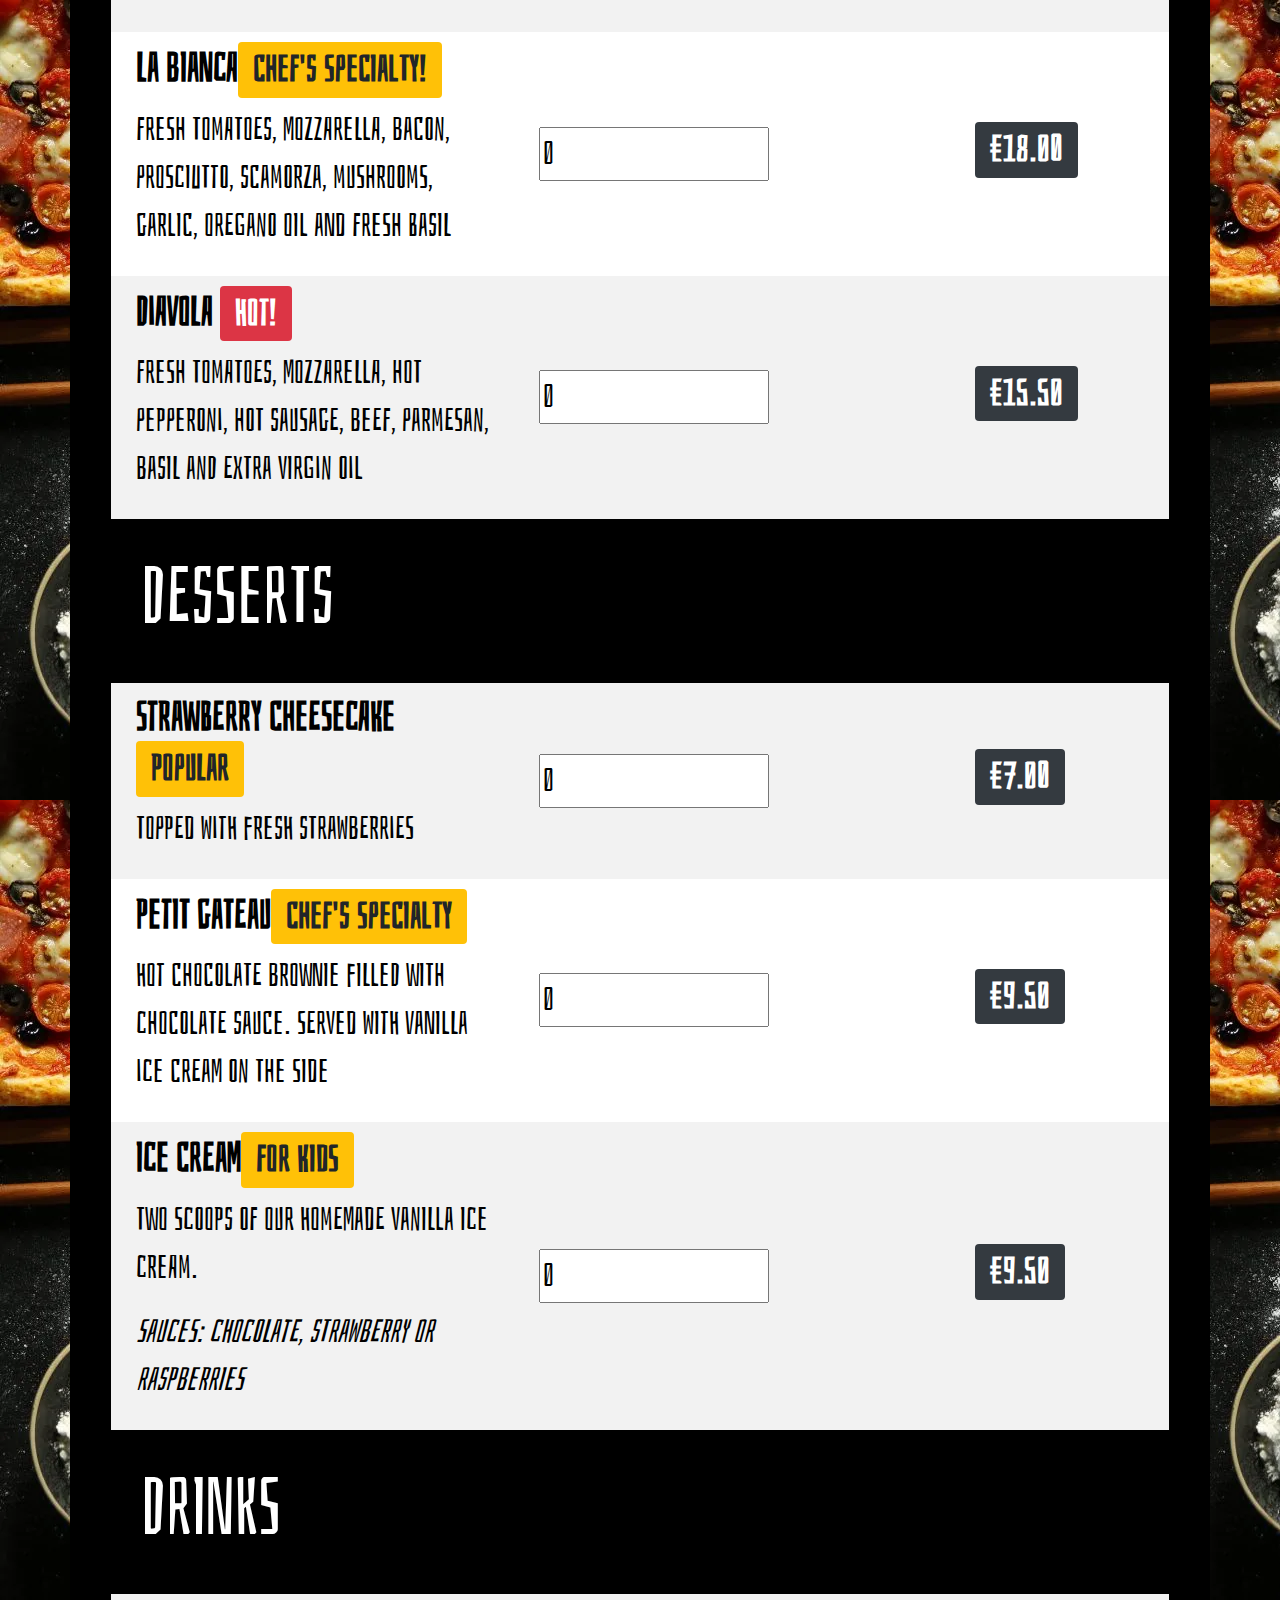
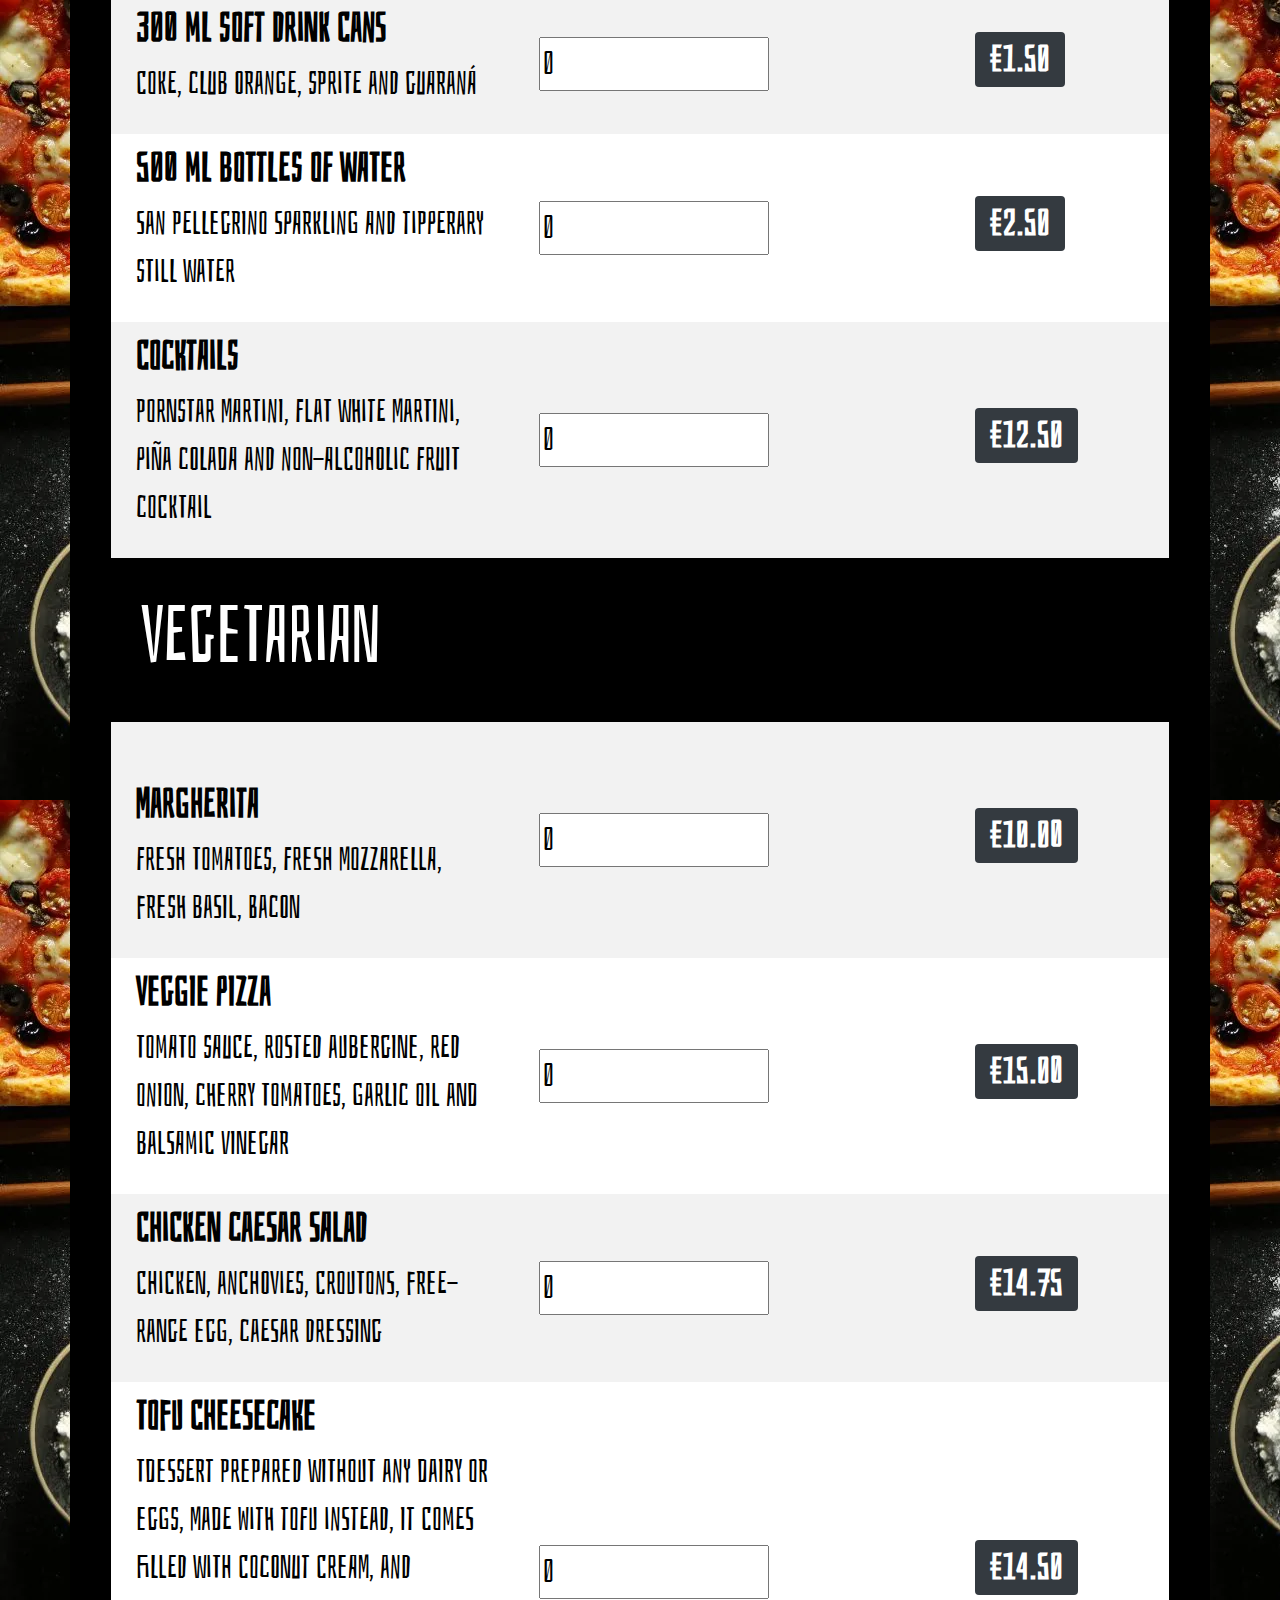
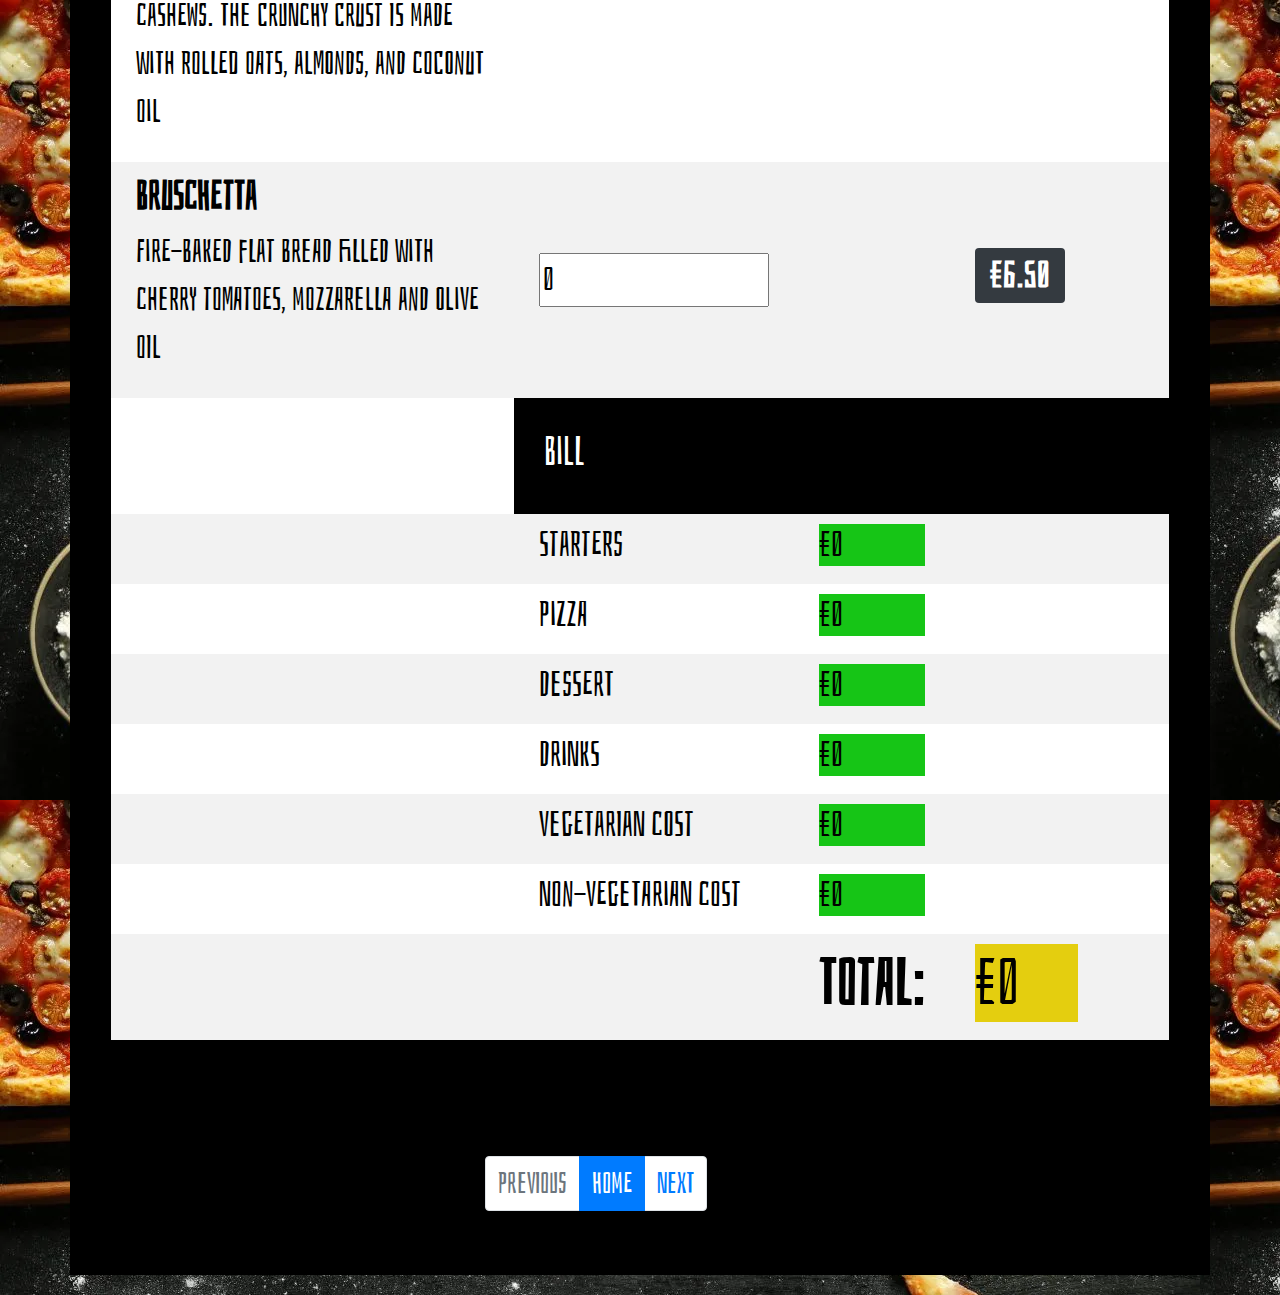
==== commit f56d2b79: "fifteenth commit" ====
--- a/index.html
+++ b/index.html
@@ -12,8 +12,11 @@
     <link rel="stylesheet" href="https://stackpath.bootstrapcdn.com/bootstrap/4.5.2/css/bootstrap.min.css"
         integrity="sha384-JcKb8q3iqJ61gNV9KGb8thSsNjpSL0n8PARn9HuZOnIxN0hoP+VmmDGMN5t9UJ0Z" crossorigin="anonymous">
 
-    <!-- Font Awesome 4.7.0 - For the icons-->
+    <!-- Font Awesome 4.7.0 - For icons-->
     <link rel="stylesheet" href="https://cdnjs.cloudflare.com/ajax/libs/font-awesome/4.7.0/css/font-awesome.min.css">
+
+    <!--Google fonts link - Bahiana-->
+    <link href='https://fonts.googleapis.com/css?family=Bahiana' rel='stylesheet'>
 
     <!-- My CSS file-->
     <link rel="stylesheet" type=text/css href="css/style.css">
@@ -34,23 +37,39 @@
         <!-- Using Bootstrap 4 jumbotron-->
         <div class="jumbotron">
             <h1>MAMMA MIA PIZZERIA</h1>
-            <p><i>Making the finest pizza since 1857</i></p>
+            <p><i>Making the finest pizza since 1957</i></p>
         </div>
         <!--End of jumbotron-->
 
         <!--Using Bootstrap to insert a navigation bar.-->
-        <!--Lines 37-48 have been sourced from: https://www.w3schools.com/bootstrap4/tryit.asp?filename=trybs_navbar_color&stacked=h -->
+        <!--Lines xx have been sourced from: https://www.w3schools.com/bootstrap4/tryit.asp?filename=trybs_navbar_color&stacked=h -->
         <nav class="navbar navbar-expand-sm bg-dark navbar-dark">
             <ul class="navbar-nav">
-                <li class="nav-item active">
-                    <!--Home will look active in this page.-->
-                    <a class="nav-link" href="index.html">Home</a>
-                </li>
-                <li class="nav-item">
+              
+                <!--Lines 53-67 have been sourced from: https://www.w3schools.com/howto/tryit.asp?filename=tryhow_css_dropdown_navbar-->
+                <!--I mixed two different types of navbars-->
+                <div class="dropdown">
+                     <!--Home will look active in this page.-->
+                    <li class="nav-item active">
+                    <button id="drop" class="dropbtn">Home 
+                      <i class="fa fa-caret-down"></i>
+                    </button></li>
+                    <div id="down" class="dropdown-content">
+                        <li class="nav-item">
+                      <a class="nav-link" href="#login_box">Staff Login</a></li>
+                      <li class="nav-item">
+                      <a class="nav-link" href="#randomCustomers">Customers</a></li>
+                      <li class="nav-item">
+                      <a class="nav-link" href="#menu">Menu</a></li>
+                    </li> 
+                    </div>
+                  </div> 
+                  <li class="nav-item">
                     <a class="nav-link" href="page2.html">Page 2</a>
-                </li>
             </ul>
         </nav>
+        
+        <br><br>
         <!--End of navbar-->
 
         <!--Welcome message-->
@@ -81,7 +100,7 @@
         <!--LOGIN-->
 
         <!--I created this div for the staff password validator-->
-        <div class="login_box">
+        <div id="login_box">
 
             <div class="username">
                 <!--The block of code below (lines 68-74) calls two methods that change the attribute of an image-->
@@ -186,11 +205,12 @@
                     <!--Table headers-->
                     <tr>
                         <th id="starters">
-                            <h1>STARTERS</h1>
+                            <h1>Starters</h1>
                         </th>
                         <th>
                             <h1><span class="badge badge-secondary">QUANTITY</span></h1>
                         </th>
+                        <th>&nbsp;</th>
                         <th>
                             <h1><span class="badge badge-secondary">PRICE</span></h1>
                         </th>
@@ -204,8 +224,9 @@
                             <p>Fire-baked baguette topped with garlic, olive oil and butter. Serverd with prosciutto on
                                 the side.</p>
                         </td>
-                        <td><input name="starter_1" type="number" id="starter_1" value="0" min="0" size="3"
+                        <td><input name="item_1" type="number" class="starters" id="item_1" value="0" min="0" size="3"
                                 data-price="7.50"></td>
+                        <td>&nbsp;</td>
                         <td>
                             <h1><span class="badge badge-dark">€7.50</span></h1>
                         </td>
@@ -218,8 +239,9 @@
                             <p>Chicken wings served with our finest dips: <i>barbecue, hot sauce and sweet chilli
                                     sauce</i></p>
                         </td>
-                        <td><input name="starter_2" type="number" id="starter_2" value="0" min="0" size="3"
+                        <td><input name="item_2" type="number" class="starters" id="item_2" value="0" min="0" size="3"
                                 data-price="6.50"></td>
+                        <td>&nbsp;</td>
                         <td>
                             <h1><span class="badge badge-dark">€6.50</span></h1>
                         </td>
@@ -231,8 +253,9 @@
                             <h1><b>Today's Soup</b><span class="badge badge-warning">Seasonal</span></h1>
                             <p>Ask the waiter</p>
                         </td>
-                        <td><input name="starter_3" type="number" id="starter_3" value="0" min="0" size="3"
+                        <td><input name="item_3" type="number" class="starters" id="item_3" value="0" min="0" size="3"
                                 data-price="5.90"></td>
+                        <td>&nbsp;</td>
                         <td>
                             <h1><span class="badge badge-dark">€5.90</span></h1>
                         </td>
@@ -244,8 +267,9 @@
                             <h1><b>Fried Calamari</b><span class="badge badge-success">For two</span></h1>
                             <p>Fried calamari served with a side salad and garlic mayo dip</p>
                         </td>
-                        <td><input name="starter_4" type="number" id="starter_4" value="0" min="0" size="3"
+                        <td><input name="item_4" type="number" class="starters" id="item_4" value="0" min="0" size="3"
                                 data-price="6.50"></td>
+                        <td>&nbsp;</td>
                         <td>
                             <h1><span class="badge badge-dark">€6.50</span></h1>
                         </td>
@@ -256,10 +280,11 @@
             <div id="table_of_contents2">
                 <tr>
                     <th id="pizza">
-                        <h1 id="table_heading">PIZZA</h1>
+                        <h1 id="table_heading">Pizza</h1>
                     </th>
-                    <th></th>
-                    <th></th>
+                    <th>&nbsp;</th>
+                    <th>&nbsp;</th>
+                    <th>&nbsp;</th>
                     <th>&nbsp;</th>
                 </tr>
 
@@ -268,8 +293,10 @@
                         <h1><b>Formaggio</b></h1>
                         <p>Four cheeses (mozzarella, parmesan, pecorino, cashel blue cheese)</p>
                     </td>
-                    <td><input name="main_1" type="number" id="main_1" value="0" min="0" size="3" data-price="13.50">
-                    </td>
+                    <td><input name="item_5" type="number" class="mains" id="item_5" value="0" min="0" size="3"
+                            data-price="13.50">
+                    </td>
+                    <td>&nbsp;</td>
                     <td>
                         <h1><span class="badge badge-dark">€13.50</span></h1>
                     </td>
@@ -282,8 +309,10 @@
                         <p>Fresh tomatoes, mozzarella, parmesan, basil, bacon, calabreza, onions and extra virgin oil
                         </p>
                     </td>
-                    <td><input name="main_2" type="number" id="main_2" value="0" min="0" size="3" data-price="11.50">
-                    </td>
+                    <td><input name="item_6" type="number" class="mains" id="item_6" value="0" min="0" size="3"
+                            data-price="11.50">
+                    </td>
+                    <td>&nbsp;</td>
                     <td>
                         <h1><span class="badge badge-dark">€11.50</span></h1>
                     </td>
@@ -296,8 +325,10 @@
                         <p>Fresh tomatoes, mozzarella, bacon, prosciutto, scamorza, mushrooms, garlic, oregano oil and
                             fresh basil</p>
                     </td>
-                    <td><input name="main_3" type="number" id="main_3" value="0" min="0" size="3" data-price="18.00">
-                    </td>
+                    <td><input name="item_7" type="number" class="mains" id="item_7" value="0" min="0" size="3"
+                            data-price="18.00">
+                    </td>
+                    <td>&nbsp;</td>
                     <td>
                         <h1><span class="badge badge-dark">€18.00</span></h1>
                     </td>
@@ -310,8 +341,10 @@
                         <p>Fresh tomatoes, mozzarella, hot pepperoni, hot sausage, beef, parmesan, basil and extra
                             virgin oil</p>
                     </td>
-                    <td><input name="main_4" type="number" id="main_4" value="0" min="0" size="3" data-price="15.50">
-                    </td>
+                    <td><input name="item_8" type="number" class="mains" id="item_8" value="0" min="0" size="3"
+                            data-price="15.50">
+                    </td>
+                    <td>&nbsp;</td>
                     <td>
                         <h1><span class="badge badge-dark">€15.50</span></h1>
                     </td>
@@ -324,8 +357,9 @@
                     <th id="desserts">
                         <h1>DESSERTS</h1>
                     </th>
-                    <th></th>
-                    <th></th>
+                    <th>&nbsp;</th>
+                    <th>&nbsp;</th>
+                    <th>&nbsp;</th>
                     <th>&nbsp;</th>
                 </tr>
 
@@ -334,8 +368,9 @@
                         <h1><b>Strawberry Cheesecake</b><span class="badge badge-warning">Popular</span></h1>
                         <p>Topped with fresh strawberries</p>
                     </td>
-                    <td><input name="dessert_1" type="number" id="dessert_1" value="0" min="0" size="3"
+                    <td><input name="item_9" type="number" class="desserts" id="item_9" value="0" min="0" size="3"
                             data-price="7.00"></td>
+                    <td>&nbsp;</td>
                     <td>
                         <h1><span class="badge badge-dark">€7.00</span></h1>
                     </td>
@@ -348,8 +383,9 @@
                         <p>Hot chocolate brownie filled with chocolate sauce. Served with vanilla ice cream on the side
                         </p>
                     </td>
-                    <td><input name="dessert_2" type="number" id="dessert_2" value="0" min="0" size="3"
+                    <td><input name="item_10" type="number" class="desserts" id="item_10" value="0" min="0" size="3"
                             data-price="9.50"></td>
+                    <td>&nbsp;</td>
                     <td>
                         <h1><span class="badge badge-dark">€9.50</span></h1>
                     </td>
@@ -362,8 +398,9 @@
                         <p>Two scoops of our homemade vanilla ice cream.</p>
                         <p><i>Sauces: chocolate, strawberry or raspberries</i></p>
                     </td>
-                    <td><input name="dessert_3" type="number" id="dessert_3" value="0" min="0" size="3"
+                    <td><input name="item_11" type="number" class="desserts" id="item_11" value="0" min="0" size="3"
                             data-price="9.50"></td>
+                    <td>&nbsp;</td>
                     <td>
                         <h1><span class="badge badge-dark">€9.50</span></h1>
                     </td>
@@ -377,8 +414,9 @@
                     <th id="drinks">
                         <h1>DRINKS</h1>
                     </th>
-                    <th></th>
-                    <th></th>
+                    <th>&nbsp;</th>
+                    <th>&nbsp;</th>
+                    <th>&nbsp;</th>
                     <th>&nbsp;</th>
                 </tr>
 
@@ -387,8 +425,10 @@
                         <h1><b>300 ml Soft Drink cans</b></h1>
                         <p>Coke, club orange, sprite and Guaraná</p>
                     </td>
-                    <td><input name="drinks_1" type="number" id="drinks_1" value="0" min="0" size="3" data-price="1.50">
-                    </td>
+                    <td><input name="item_12" type="number" class="drinks" id="item_12" value="0" min="0" size="3"
+                            data-price="1.50">
+                    </td>
+                    <td>&nbsp;</td>
                     <td>
                         <h1><span class="badge badge-dark">€1.50</span></h1>
                     </td>
@@ -400,8 +440,10 @@
                         <h1><b>500 ml Bottles of water</b></h1>
                         <p>San Pellegrino sparkling and Tipperary still water</p>
                     </td>
-                    <td><input name="drinks_2" type="number" id="drinks_2" value="0" min="0" size="3" data-price="2.50">
-                    </td>
+                    <td><input name="item_13" type="number" class="drinks" id="item_13" value="0" min="0" size="3"
+                            data-price="2.50">
+                    </td>
+                    <td>&nbsp;</td>
                     <td>
                         <h1><span class="badge badge-dark">€2.50</span></h1>
                     </td>
@@ -413,8 +455,9 @@
                         <h1><b>Cocktails</b></h1>
                         <p>Pornstar martini, Flat white martini, piña colada and non-alcoholic fruit cocktail</p>
                     </td>
-                    <td><input name="drinks_3" type="number" id="drinks_3" value="0" min="0" size="3"
+                    <td><input name="item_14" type="number" class="drinks" id="item_14" value="0" min="0" size="3"
                             data-price="12.50"></td>
+                    <td>&nbsp;</td>
                     <td>
                         <h1><span class="badge badge-dark">€12.50</span></h1>
                     </td>
@@ -427,8 +470,9 @@
                     <th id="vegetarian">
                         <h1>VEGETARIAN</h1>
                     </th>
-                    <th></th>
-                    <th></th>
+                    <th>&nbsp;</th>
+                    <th>&nbsp;</th>
+                    <th>&nbsp;</th>
                     <th>&nbsp;</th>
                 </tr>
 
@@ -438,8 +482,9 @@
                         <h1><b>Margherita</b></h1>
                         <p>Fresh tomatoes, fresh mozzarella, fresh basil, bacon</p>
                     </td>
-                    <td><input name="veggie_1" type="number" id="veggie_1" value="0" min="0" size="3"
+                    <td><input name="item_15" type="number" class="veggie" id="item_15" value="0" min="0" size="3"
                             data-price="10.00"></td>
+                    <td>&nbsp;</td>
 
                     <td>
                         <h1><span class="badge badge-dark">€10.00</span></h1>
@@ -453,8 +498,9 @@
                         <p>Tomato sauce, rosted aubergine, red onion, cherry tomatoes, garlic oil and balsamic vinegar
                         </p>
                     </td>
-                    <td><input name="veggie_2" type="number" id="veggie_2" value="0" min="0" size="3"
+                    <td><input name="item_16" type="number" class="veggie" id="item_16" value="0" min="0" size="3"
                             data-price="15.00"></td>
+                    <td>&nbsp;</td>
                     <td>
                         <h1><span class="badge badge-dark">€15.00</span></h1>
                     </td>
@@ -466,8 +512,9 @@
                         <h1><b>Chicken Caesar Salad</b></h1>
                         <p>Chicken, anchovies, croutons, free-range egg, Caesar dressing</p>
                     </td>
-                    <td><input name="veggie_3" type="number" id="veggie_3" value="0" min="0" size="3"
+                    <td><input name="item_17" type="number" class="veggie" id="item_17" value="0" min="0" size="3"
                             data-price="14.75"></td>
+                    <td>&nbsp;</td>
                     <td>
                         <h1><span class="badge badge-dark">€14.75</span></h1>
                     </td>
@@ -481,7 +528,9 @@
                             coconut cream, and cashews.
                             The crunchy crust is made with rolled oats, almonds, and coconut oil</p>
                     </td>
-                    <td><input name="veggie_4" type="number" id="veggie_4" value="0" data-price="14.50"></td>
+                    <td><input name="item_18" type="number" class="veggie" id="item_18" value="0" data-price="14.50">
+                    </td>
+                    <td>&nbsp;</td>
                     <td>
                         <h1><span class="badge badge-dark">€14.50</span></h1>
                     </td>
@@ -492,8 +541,10 @@
                         <h1><b>Bruschetta</b></h1>
                         <p>Fire-baked flat bread filled with cherry tomatoes, mozzarella and olive oil</p>
                     </td>
-                    <td><input name="veggie_5" type="number" id="veggie_5" value="0" min="0" size="3" data-price="6.50">
-                    </td>
+                    <td><input name="item_19" type="number" class="veggie" id="item_19" value="0" min="0" size="3"
+                            data-price="6.50">
+                    </td>
+                    <td>&nbsp;</td>
                     <td>
                         <h1><span class="badge badge-dark">€6.50</span></h1>
                     </td>
@@ -502,6 +553,18 @@
             </div>
 
             <div class="priceCalculation">
+
+                <tr>
+                    <td>&nbsp;</td>
+                    <th>
+                        <h1>Bill</h1>
+                    </th>
+                    <th>&nbsp;</h1>
+                    </th>
+                    <th>&nbsp;</th>
+                    <th>&nbsp;</th>
+
+                </tr>
 
                 <tr>
                     <td>&nbsp;</td>
@@ -513,6 +576,8 @@
                             <div id="totalStarters">€0</div>
                         </h2>
                     </td>
+                    <td>&nbsp;</td>
+                    <td>&nbsp;</td>
                 </tr>
 
                 <tr>
@@ -525,6 +590,8 @@
                             <div id="totalPizza">€0</div>
                         </h2>
                     </td>
+                    <td>&nbsp;</td>
+                    <td>&nbsp;</td>
                 </tr>
 
                 <tr>
@@ -537,6 +604,8 @@
                             <div id="totalDessert">€0</div>
                         </h2>
                     </td>
+                    <td>&nbsp;</td>
+                    <td>&nbsp;</td>
                 </tr>
 
                 <tr>
@@ -549,6 +618,8 @@
                             <div id="totalDrinks">€0</div>
                         </h2>
                     </td>
+                    <td>&nbsp;</td>
+                    <td>&nbsp;</td>
                 </tr>
 
                 <tr>
@@ -562,7 +633,8 @@
                             <div id="totalVeggie">€0</div>
                         </h2>
                     </td>
-
+                    <td>&nbsp;</td>
+                    <td>&nbsp;</td>
                 </tr>
 
                 <tr>
@@ -570,19 +642,28 @@
                     <td>
                         <h3>Non-vegetarian cost</h3>
                     </td>
-                   <td><h2><div id="totalNonVeg">€0</div></h2></td>
-                </tr>
-
-                <tr>
-                    <td>&nbsp;</td>
-                    <td>
-                        <h1><b>Total:</b></h1>
-                    </td>
                     <td>
                         <h2>
-                            <div id="totalPrice">€0</div>
+                            <div id="totalNonVeg">€0</div>
                         </h2>
                     </td>
+                    <td>&nbsp;</td>
+                    <td>&nbsp;</td>
+                </tr>
+
+                <tr>
+                    <td>&nbsp;</td>
+                    <td>&nbsp;</td>
+                    <td>
+                        <h1 class="total"><b>Total:</b></h1>
+                    </td>
+                    <td>
+                        <h2>
+                            <div class="total" id="totalPrice">€0</div>
+                        </h2>
+                    </td>
+
+                    <td>&nbsp;</td>
                 </tr>
                 </table>
                 <!--End of table-->
@@ -604,141 +685,6 @@
         <br><br>
         <!--End of pagination-->
         <!--End-->
-        <script>
-            var starters_total = 4;
-
-            function Starters() {
-
-                var total = 0.0;
-
-                for (let i = 1; i <= starters_total; i++) {
-                    items = document.getElementById("starter_" + i);
-
-                    total = total + parseInt(items.value) * parseFloat(items.getAttribute("data-price"));
-                }
-
-                document.getElementById('totalStarters').innerHTML = "€" + total;
-            }
-
-            document.querySelectorAll('[id^="starter_"]').forEach(starter => {
-                starter.addEventListener('change', Starters);
-
-            });
-        </script>
-
-        <script>
-            var main_total = 4;
-
-            function Main() {
-
-                var total = 0.0;
-
-                for (let i = 1; i <= main_total; i++) {
-                    pizza = document.getElementById("main_" + i);
-
-                    total = total + parseInt(pizza.value) * parseFloat(pizza.getAttribute("data-price"));
-                }
-
-                document.getElementById('totalPizza').innerHTML = "€" + total;
-            }
-
-            document.querySelectorAll('[id^="main_"]').forEach(main => {
-                main.addEventListener('change', Main);
-
-            });
-        </script>
-
-        <script>
-            var dessert_total = 3;
-
-            function Dessert() {
-
-                var total = 0.0;
-
-                for (let i = 1; i <= dessert_total; i++) {
-                    sweets = document.getElementById("dessert_" + i);
-
-                    total = total + parseInt(sweets.value) * parseFloat(sweets.getAttribute("data-price"));
-                }
-
-                document.getElementById('totalDessert').innerHTML = "€" + total;
-            }
-
-            document.querySelectorAll('[id^="dessert_"]').forEach(main => {
-                main.addEventListener('change', Dessert);
-
-            });
-        </script>
-
-        <script>
-            var drinks_total = 3;
-
-            function Drinks() {
-
-                var total = 0.0;
-
-                for (let i = 1; i <= drinks_total; i++) {
-                    drinks = document.getElementById("drinks_" + i);
-
-                    total = total + parseInt(drinks.value) * parseFloat(drinks.getAttribute("data-price"));
-                }
-
-                document.getElementById('totalDrinks').innerHTML = "€" + total;
-            }
-
-            document.querySelectorAll('[id^="drinks_"]').forEach(drinks => {
-                drinks.addEventListener('change', Drinks);
-
-            });
-        </script>
-        <script>
-            var veg_total = 5;
-
-            function Vegetarian() {
-
-                var total = 0.0;
-
-                for (let i = 1; i <= veg_total; i++) {
-                    vegetarian = document.getElementById("veggie_" + i);
-
-                    total = total + parseInt(vegetarian.value) * parseFloat(vegetarian.getAttribute("data-price"));
-                }
-
-                document.getElementById('totalVeggie').innerHTML = "€" + total;
-            }
-
-            document.querySelectorAll('[id^="veggie_"]').forEach(drinks => {
-                drinks.addEventListener('change', Vegetarian);
-
-            });
-        </script>
-
-        <!--Mudar isso-->
-        <script>
-            var non_veggie = 14;
-
-            function Non_Vegetarian() {
-
-                var total = 0.0;
-
-                for (let i = 1; i <= non_veggie; i++) {
-                   
-                    non_veg = document.getElementById("starter_" + i);
-
-                    if (non_veg !== Drinks && non_veg !==Vegetarian && non_veg!==Dessert) {
-           
-                        alert("No such item - ");
-                    }
-                    total = total + parseInt(non_veg.value) * parseFloat(non_veg.getAttribute("data-price"));
-                }
-
-                document.getElementById('totalNonVeg').innerHTML = "€" + total;
-            }
-
-            
-
-        
-        </script>
 </body>
 
 </html>--- a/css/style.css
+++ b/css/style.css
@@ -3,10 +3,12 @@
 body {
     background-image: url(../img/body.jpg);
     margin:20px;
-}
+    font-family: 'Bahiana';
+}
+
 /*Changing the font-family of all h1, h2 and p elements.*/
-h1, h2  {
-    font-family: cursive;
+h1, h2, h3, p  {
+  font-family: 'Bahiana';  
 }
 
 /*By hovering any button element the opacity should change.*/
@@ -31,19 +33,26 @@
 
 /*Changing the h1 elements inside this class.*/
 .jumbotron h1{
-font-family:Cambria, Cochin, Georgia, Times, 'Times New Roman', serif;
-font-size: 50px;
-font-style: italic;
+font-size: 100px;
+text-align: left;
+text-decoration:underline overline #FF3028;
+}
+.jumbotron p{
+  font-size: 25px;
 }
 
 /*Change the background-color of my navbar elements when I hover my mouse onto it - not active class.*/
 .nav-item a:hover:not(.active) {
     background-color: #FF3028;
 }
+.dropdown:hover .dropbtn {
+  background-color: #FF3028;
+}
 
 /*Change the background-color of my active item in the navbar*/
 .nav-item.active {
     background-color: rgba(4, 247, 4, 0.8);
+    text-decoration:underline #fff;
 }
 
 /*Setting a solid border to all navbar elements.
@@ -56,13 +65,31 @@
 /*Setting a bit of padding for the items in the navbar and increasing the size of their font.*/
 .nav-item {
     padding: 1px;
-    font-size: 20px;
+    font-size: 30px;
 }
 
 /*Setting padding and margin properties for the <li> elements of the navbar.*/
 .navbar-nav>li {
     padding: 0 20px;
     margin: 0 15px;
+}
+
+.dropdown .dropbtn {
+  font-size: 30px;  
+  border: none;
+  color: white;
+  padding: 6px 16px;
+  background-color: inherit;
+  font-family: inherit;
+  margin: 0;
+}
+
+.dropdown-content {
+  display: none;
+}
+
+.dropdown:hover .dropdown-content {
+  display: block;
 }
 
 /*  Aligning my page heading to the center of the page.
@@ -76,16 +103,15 @@
     text-align: center;
     margin: 10px 0;
     color: white;
-    padding: 1px;
+    padding-top: 20px;
     border: black solid 1px;
     text-decoration: underline overline #FF3028;
     background-image: url(../img/wallpaper.png);
 }
 /*Changing the font of all h1 elements inside this class.*/
 .text_heading h1 {
-    font-family:Cambria, Cochin, Georgia, Times, 'Times New Roman', serif;
-    font-size: 50px;
-    font-style: italic;
+  font-family: 'Bahiana';
+  font-size: 60px;
 }
 
 /*Setting width, height and margin properties to this element.*/
@@ -98,13 +124,14 @@
 .pagination {
     padding-top: 10px;
     padding-left: 400px;
+    font-size: 30px;
 }
 
 /*  Setting width, height, margin, border and padding properties to this div element.
     Setting a background color for this element (using hexadecimal).
     Setting border-radius to make the edges a bit round, instead of square.
     Setting the overflow as hidden instead of scroll.*/
-.login_box {
+#login_box {
     width: 700px;
     height: 100%;
     margin: 50px auto;
@@ -115,16 +142,21 @@
     border: 5px solid rgb(68, 192, 68);
 }
 
+.btn {
+  font-size: 30px;
+}
+
 /*Setting width, padding, margin and border properties to these specific button elements.
   Text color inside the button should be white.
   I changed the cursor to default, so instead of having a small hand with a finger pointing up, I'll have the standard cursor.*/
-#large-button, #large-button2 {
+ #large-button, #large-button2 {
     width: 100%;
     color: white;
     padding: 15px;
     margin: auto;
     border: none;
     cursor:default;
+    font-size: 30px;
 }
 
 /*Setting some padding to this div element.
@@ -141,13 +173,14 @@
     border: 1px solid whitesmoke;
     color:bisque;
     display: none;
+    font-size: 22px;
 }
 
 /* Setting a specific text color for every label element.
    Increasing the font-size and setting the margin to bring this label to the center of its div.*/
 label {
     color: #FF3028;
-    font-size: 25px;
+    font-size: 50px;
     margin-left: 210px;   
 }
 
@@ -159,11 +192,15 @@
     padding: 10px 10px;
     border: 2px solid white;
     border-radius: 3px;
+    font-size: 25px;
+    font-family: cursive;
 }
 
 /*Changing text color of password input field placeholder.*/
 #pword::placeholder {
-    color:red;
+    color:#FF3028;
+    font-size: 25px;
+    font-family: "Bahiana";
 }
 
 /*Setting margin-left to this element to make it more centralized.*/
@@ -175,16 +212,16 @@
   implemented to change this behaviour.
   Setting text color, aligning text to the center, increasing the font and establishing a bold effect.*/
 #invalid, #valid {
-color: red;
+color: #FF3028;
 display: none;
 text-align: center;
-font-size: 20px;
+font-size: 30px;
 font-weight: bold;
 }
 
 /*Setting the width for the elements of this class.*/
 .locker {
-  width: 50px;
+  width: 40px;
 }
 
 /*Setting padding, margin and border properties to this specific button element.
@@ -232,7 +269,8 @@
 /*Increasing the font-size for this element and aligning it to the center of the div in which it is located.
   Also adding a background-image.*/
 #heading {
-      font-size: 70px;
+      font-family: 'Bahiana';
+      font-size: 150px;
       text-align: center;
       padding: 70px;
       background-image: url(../img/menu.jpg);
@@ -259,13 +297,33 @@
 .table_of_contents4,
 .table_of_contents5  p {
 
-     font-family: cursive;
+  font-size: 32px;
     
-  }
+}
+
+.badge {
+    font-size: 37px;
+  }
+
+#starters h1, #pizza h1, #desserts h1, #drinks h1, #vegetarian h1 {
+
+    font-size: 80px;
+  }
+  
+table h3, table h2{
+    font-size: 35px;
+  }
+
+.total {
+
+    font-size: 65px;
+}
+
 /*Adding some padding to the heading, row and column elements of a table.*/
 th, tr, td {
 
       padding: 10px 25px;
+   
   }
 
 /*Changing the background-color of all heading elements.
@@ -275,6 +333,7 @@
       background-color: black;
       color: white;
       padding: 30px;
+  
   }
 
 /*The :nth-child(even) selects all the even rows of this table.
@@ -286,6 +345,7 @@
 /*Setting a background-color for these div elements.*/
 #totalStarters, #totalPizza, #totalDessert, #totalDrinks, #totalVeggie, #totalNonVeg, #vegetarianCost {
       background-color: rgb(22, 197, 22);
+      font-size: 35px;
   }
 
   #totalPrice {
@@ -293,8 +353,9 @@
 }
 
 /*Setting text color for the elements within this div.*/
-.content {
-    color: white;
+.content  {
+    color: white;
+    font-size: 30px;
 }
 
 /*Setting width, border and padding properties to this element.
@@ -349,6 +410,12 @@
     width: 100%;
 }
 
+#animation {
+  background-image: url(../img/pizza.gif);
+  background-repeat: no-repeat;
+  padding:200px;
+}
+
 /*Setting padding, margin and border properties to this specific button element.
   Text color inside this button should be white.
   I changed the cursor to 'grab', so instead of having a small hand with a finger pointing up, I'll have a small hand 'grabbing'.*/
@@ -399,10 +466,22 @@
     display: none;    
     padding-top: 24px;
   }
+.reviews h1 {
+  font-size: 70px;
+}
 
 /*Added some padding to this element.
 Set it to display none, because the content within this element should be hidden, since javaScript is being implemented to change this behaviour.*/
 #panel1 {
     padding: 50px;
     display: none;
+    font-size: 35px;;
+  }
+.jumbotron h2 {
+  font-size: 70px;
+  text-decoration:overline underline #FF3028;
+}
+#github {
+    background-color: black;
+    color:white;
   }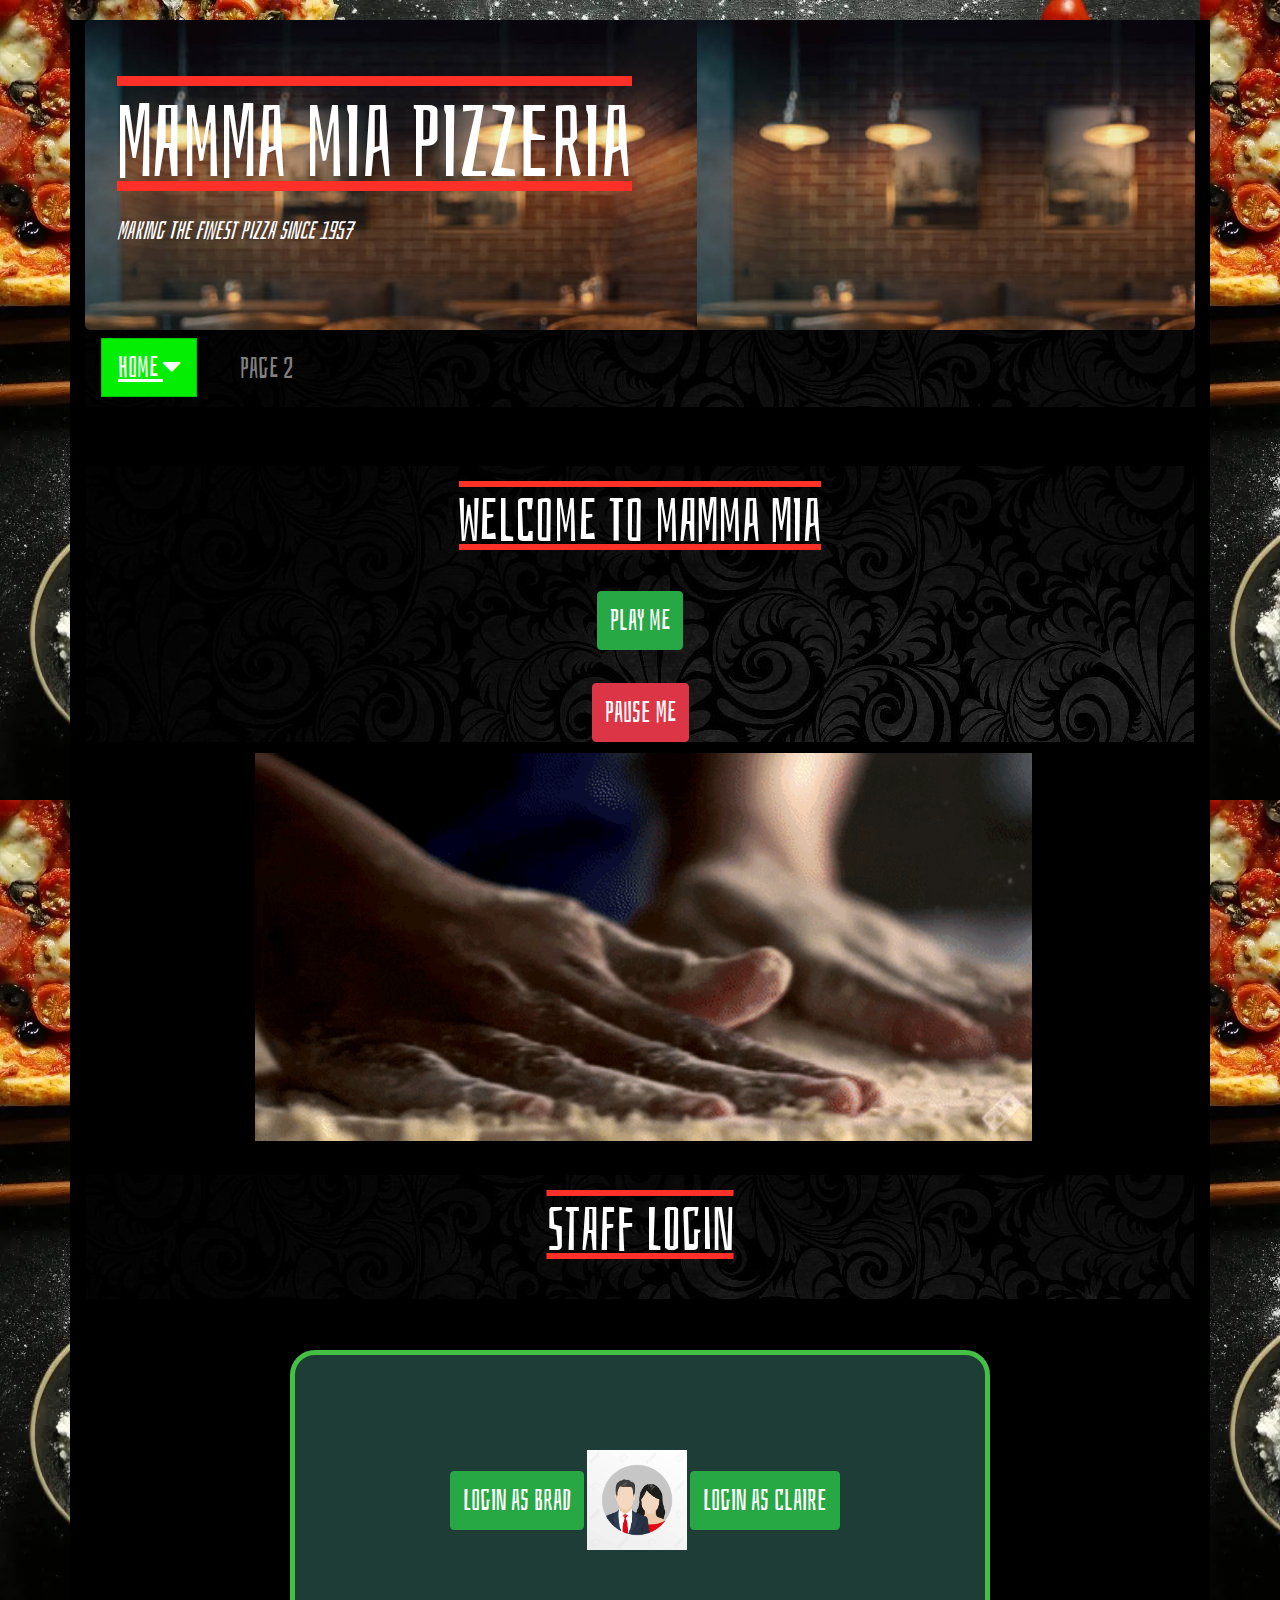
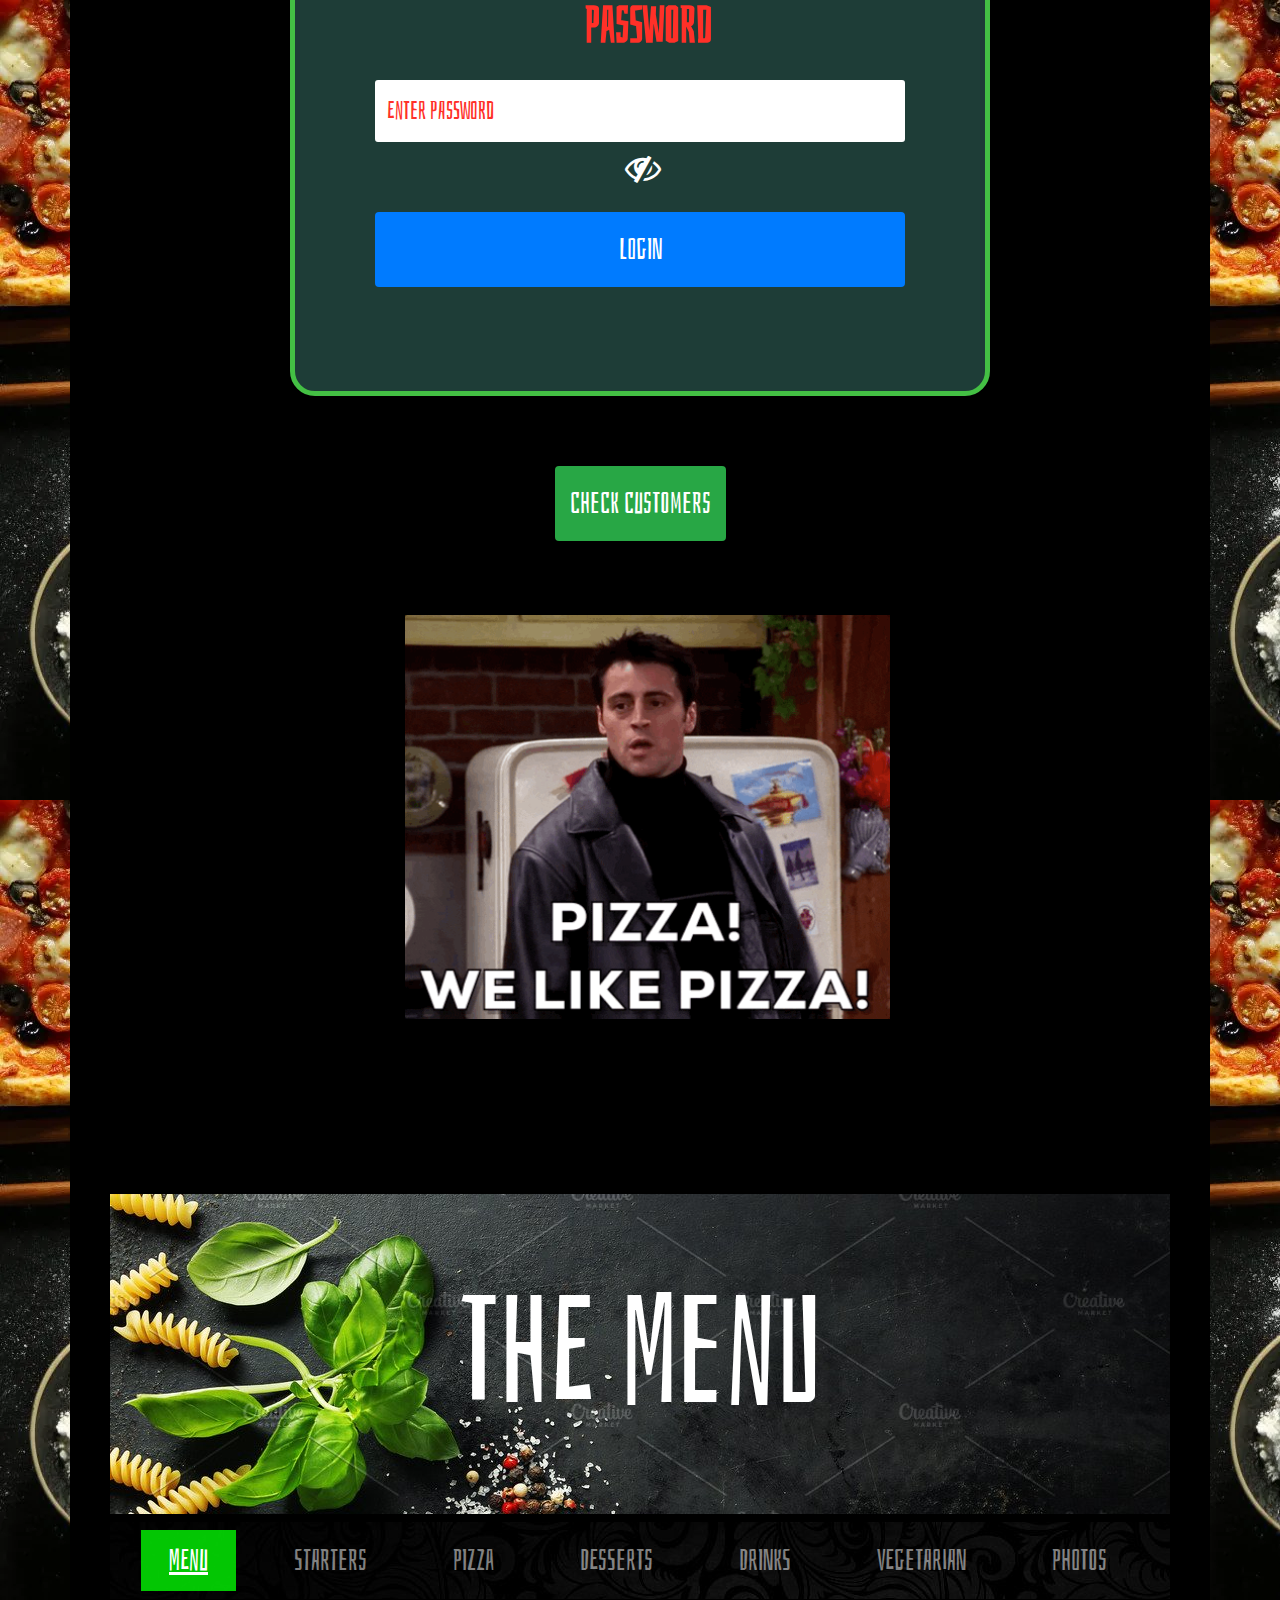
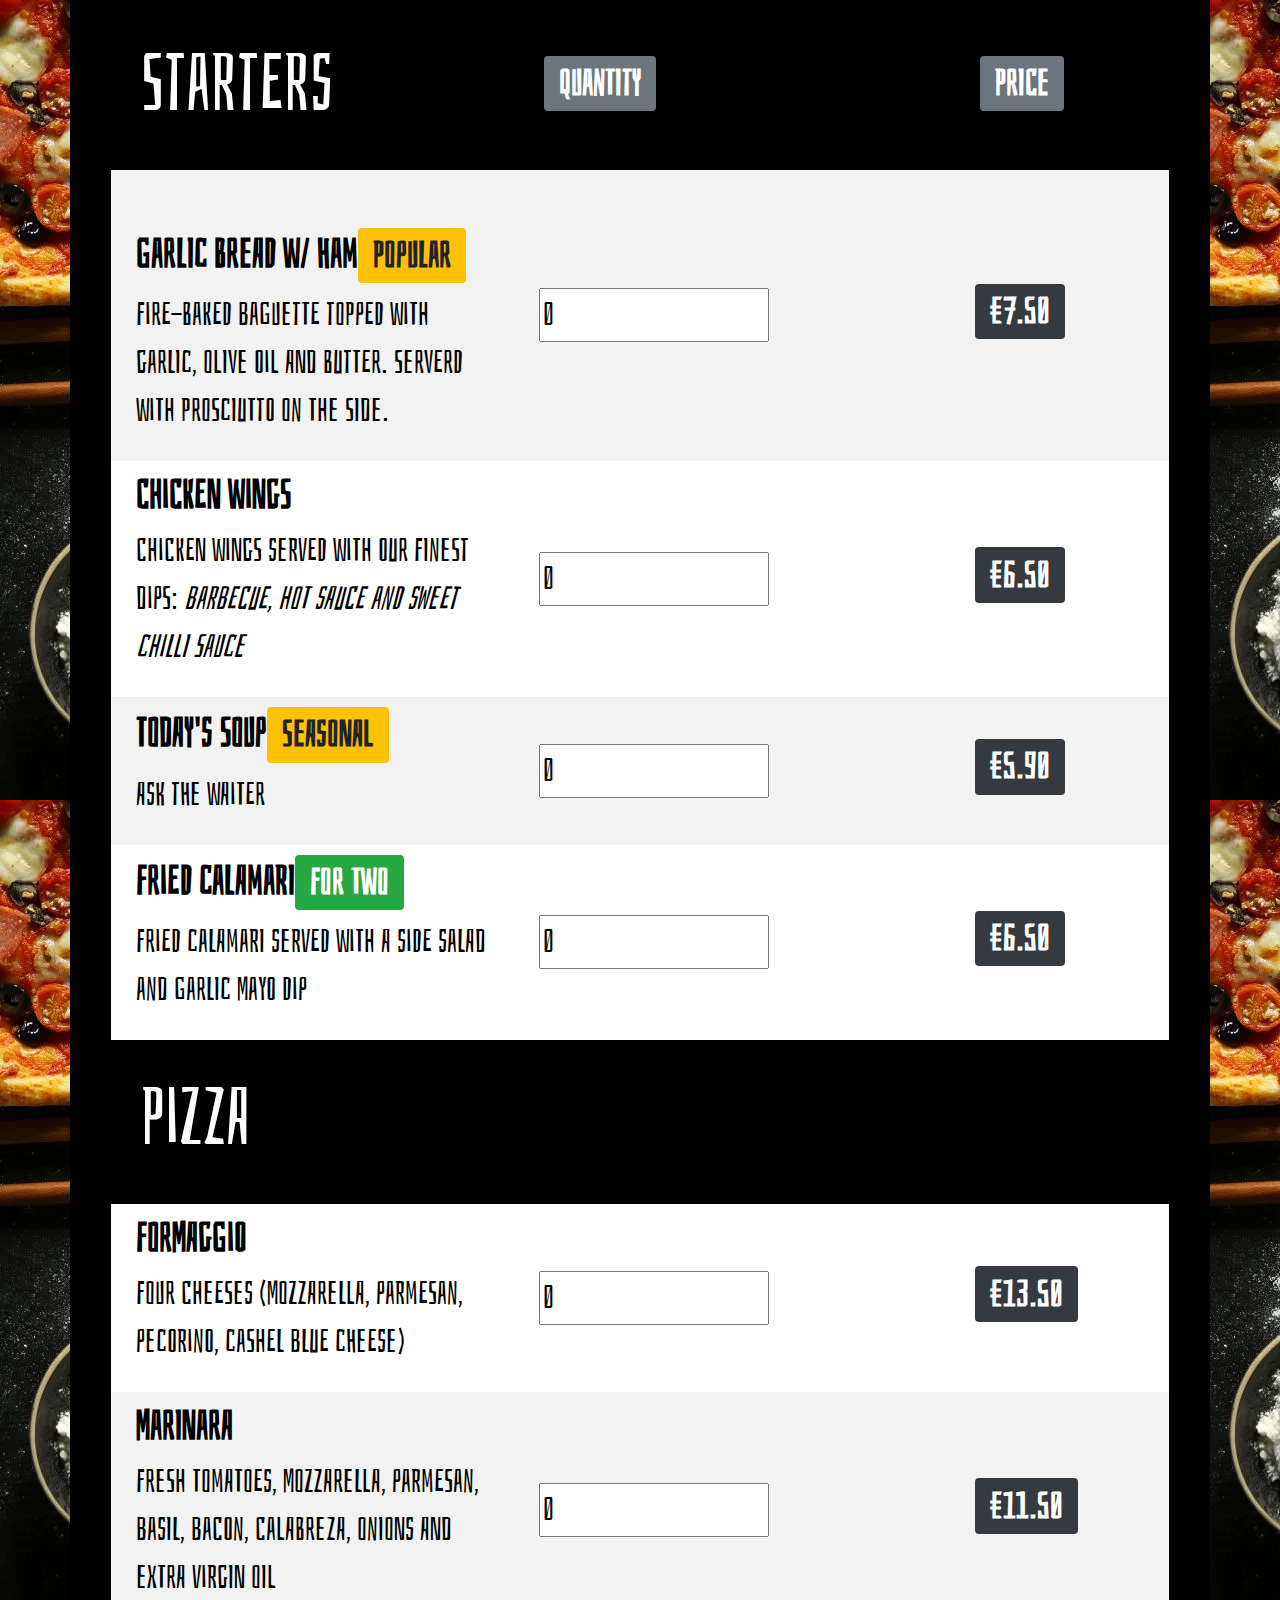
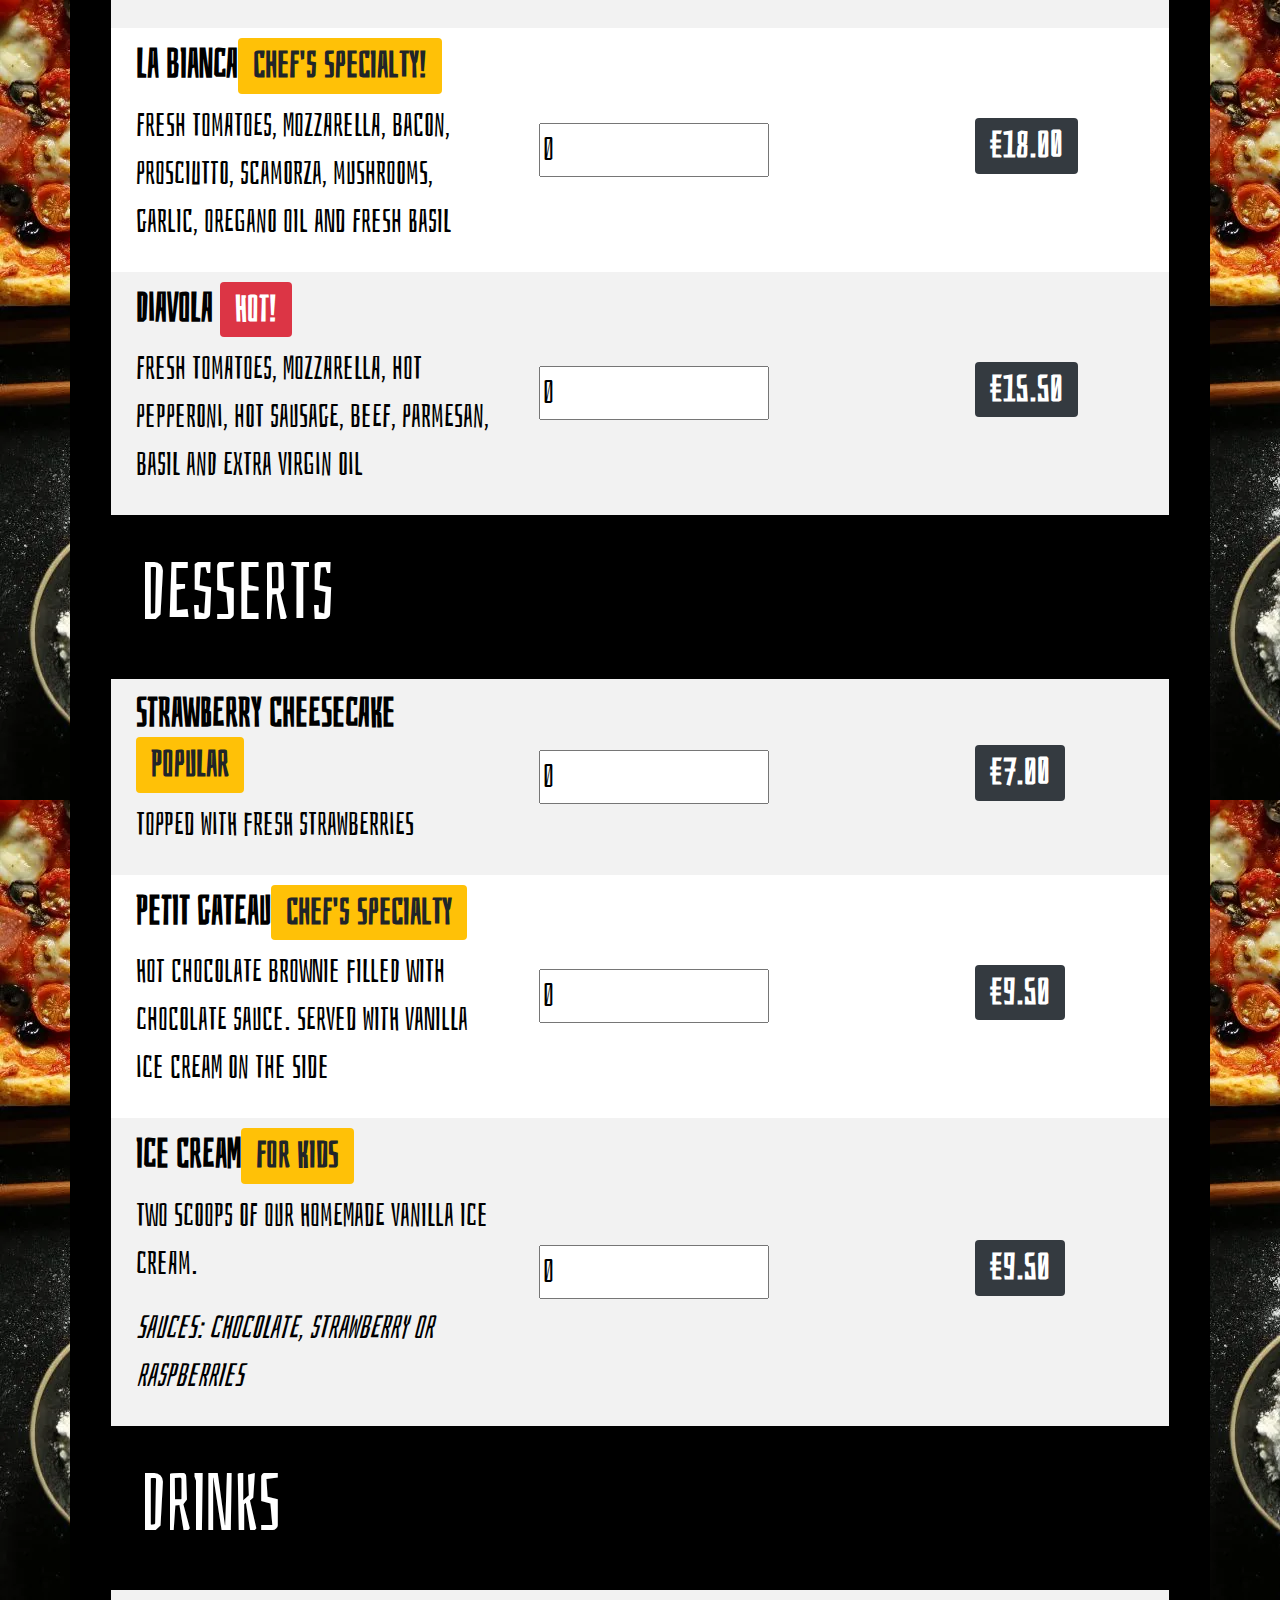
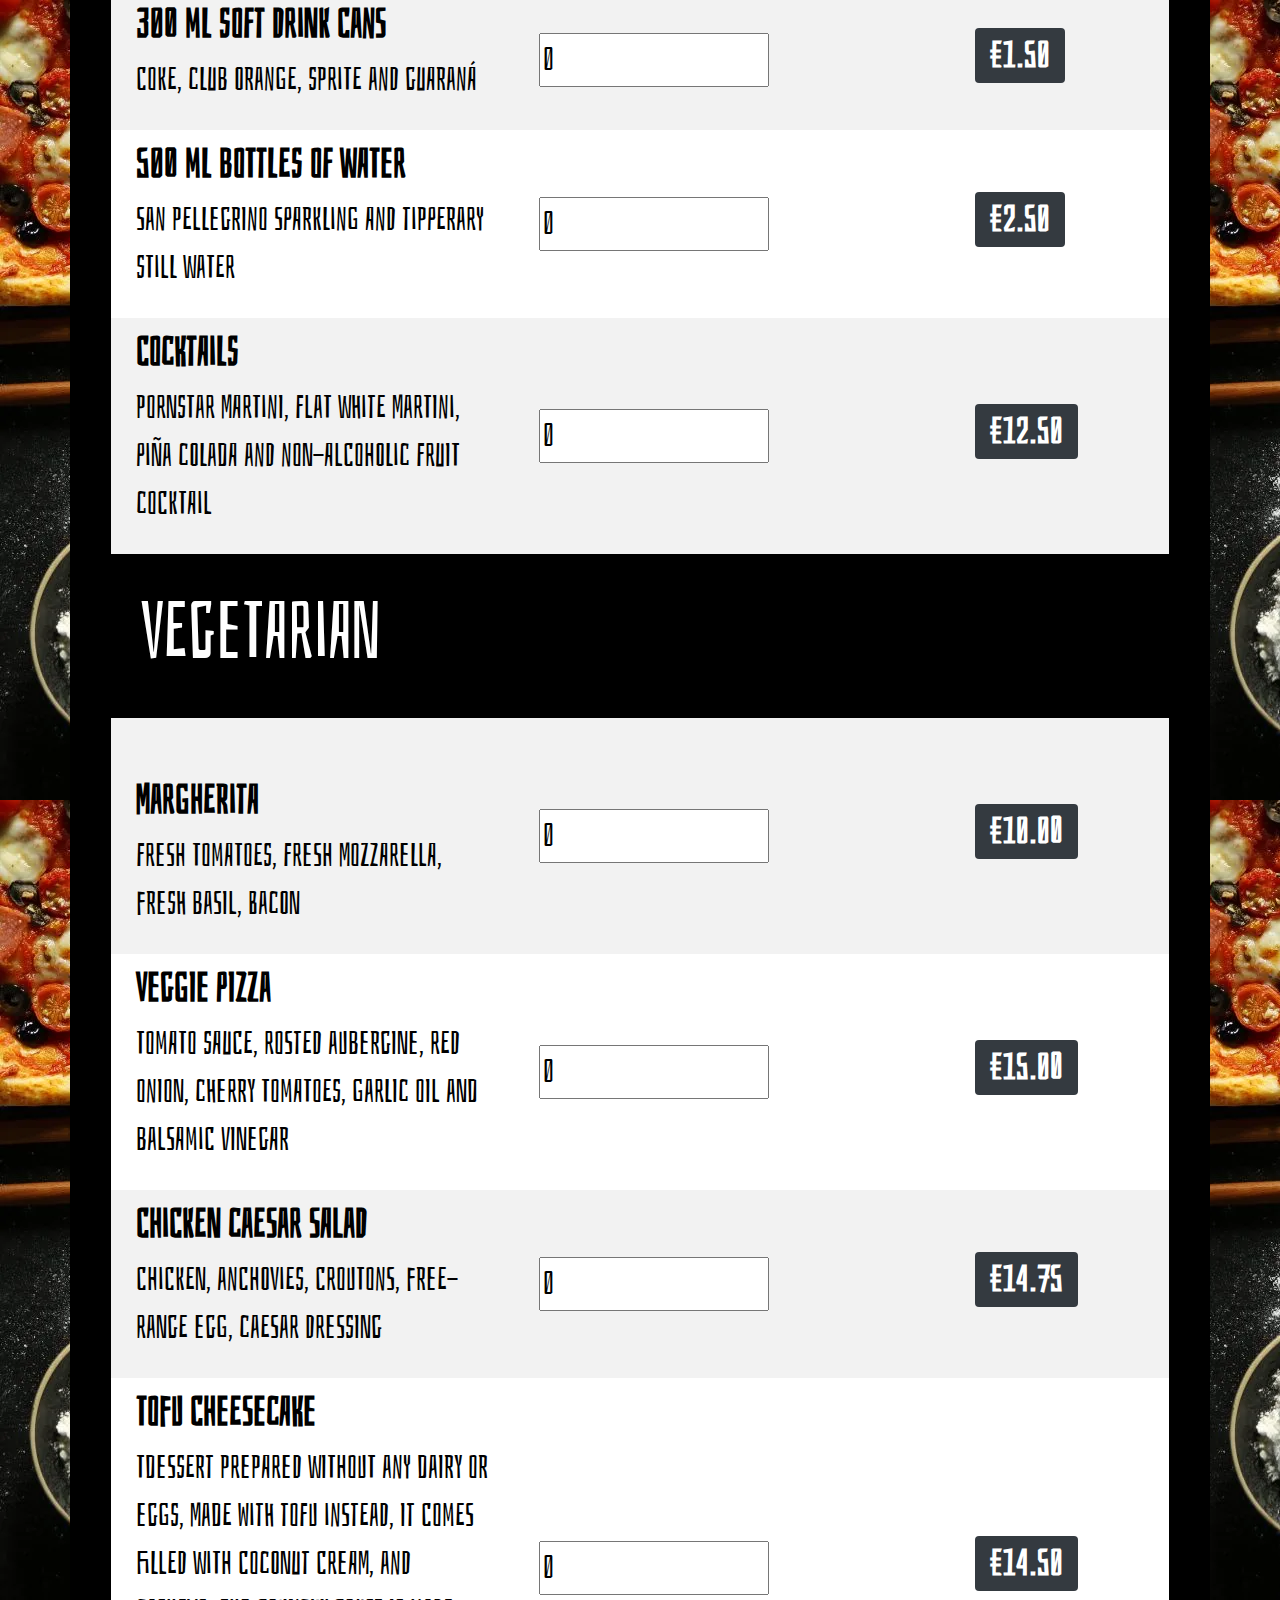
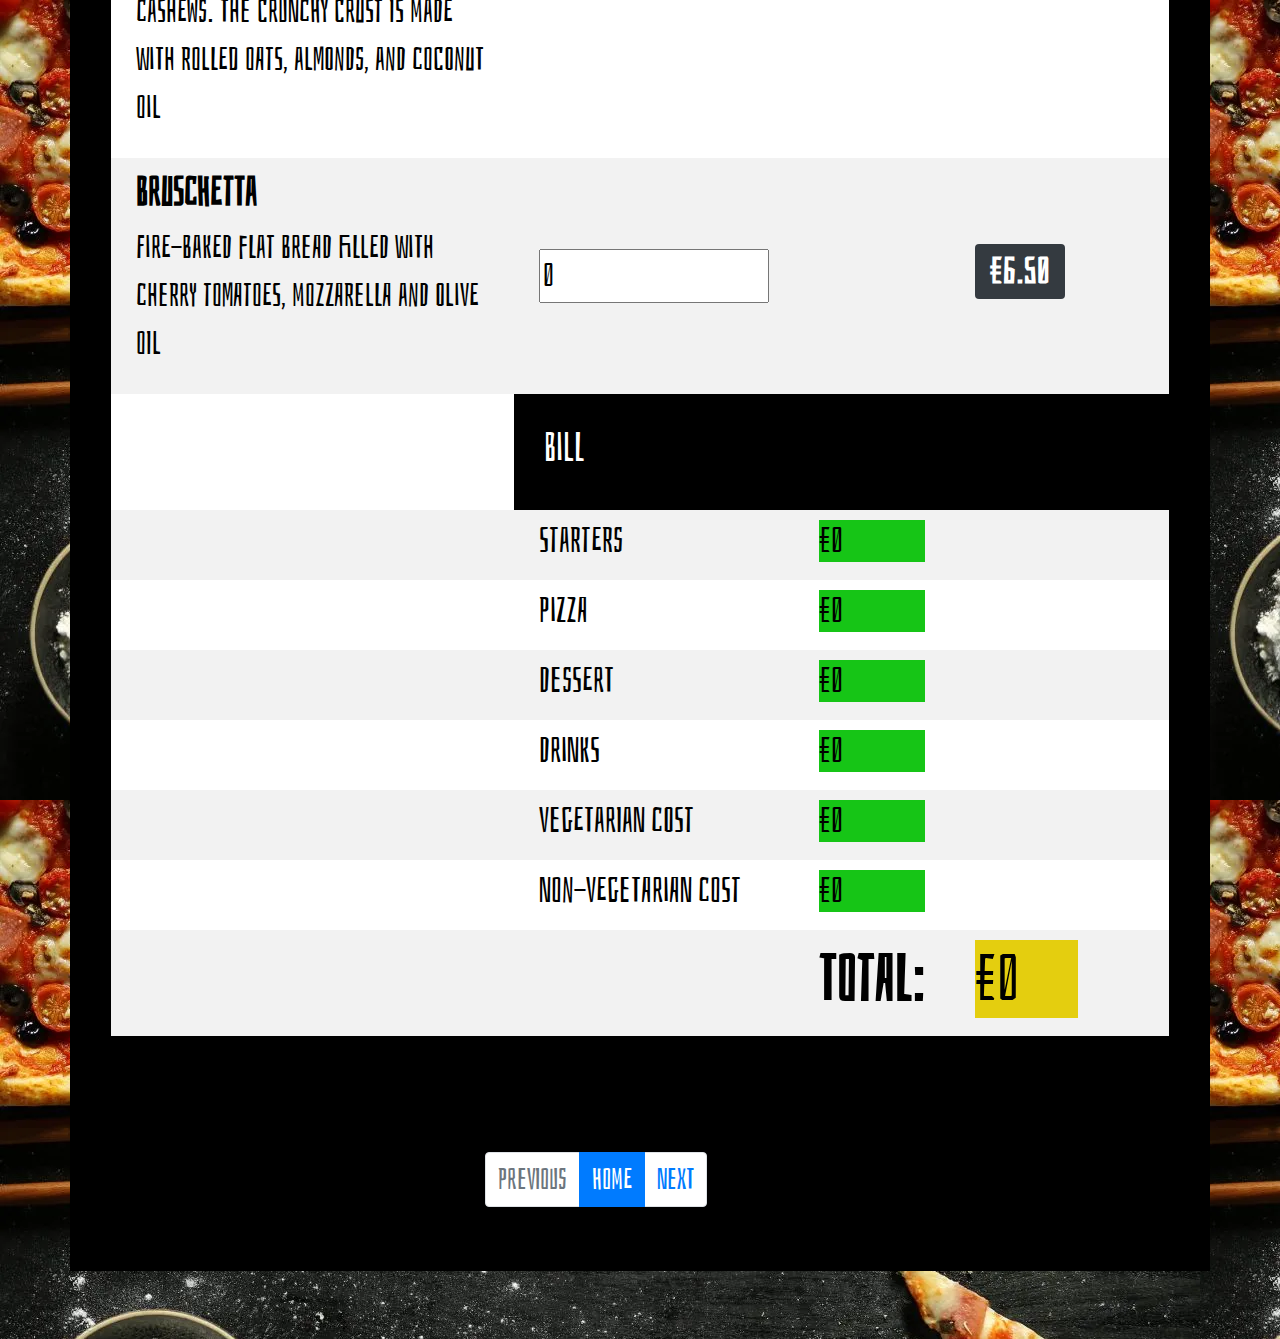
==== commit 082f793b: "Sixteenth commit" ====
--- a/index.html
+++ b/index.html
@@ -12,14 +12,15 @@
     <link rel="stylesheet" href="https://stackpath.bootstrapcdn.com/bootstrap/4.5.2/css/bootstrap.min.css"
         integrity="sha384-JcKb8q3iqJ61gNV9KGb8thSsNjpSL0n8PARn9HuZOnIxN0hoP+VmmDGMN5t9UJ0Z" crossorigin="anonymous">
 
+    <!-- My CSS file-->
+    <link rel="stylesheet" type=text/css href="css/style.css">
+
     <!-- Font Awesome 4.7.0 - For icons-->
     <link rel="stylesheet" href="https://cdnjs.cloudflare.com/ajax/libs/font-awesome/4.7.0/css/font-awesome.min.css">
 
     <!--Google fonts link - Bahiana-->
     <link href='https://fonts.googleapis.com/css?family=Bahiana' rel='stylesheet'>
 
-    <!-- My CSS file-->
-    <link rel="stylesheet" type=text/css href="css/style.css">
 
     <!-- My JavaScript file - I opted to put this link in the head section by using the attribute "defer"-->
     <script defer src="js/script.js"></script>
@@ -42,43 +43,48 @@
         <!--End of jumbotron-->
 
         <!--Using Bootstrap to insert a navigation bar.-->
-        <!--Lines xx have been sourced from: https://www.w3schools.com/bootstrap4/tryit.asp?filename=trybs_navbar_color&stacked=h -->
+        <!-- I mixed two types of nav bar for my webpage.
+            References: https://www.w3schools.com/bootstrap4/tryit.asp?filename=trybs_navbar_color&stacked=h
+                        https://www.w3schools.com/howto/tryit.asp?filename=tryhow_css_dropdown_navbar -->
+
         <nav class="navbar navbar-expand-sm bg-dark navbar-dark">
             <ul class="navbar-nav">
-              
-                <!--Lines 53-67 have been sourced from: https://www.w3schools.com/howto/tryit.asp?filename=tryhow_css_dropdown_navbar-->
-                <!--I mixed two different types of navbars-->
                 <div class="dropdown">
-                     <!--Home will look active in this page.-->
+                    <!--Home will look active in this page.-->
                     <li class="nav-item active">
-                    <button id="drop" class="dropbtn">Home 
-                      <i class="fa fa-caret-down"></i>
-                    </button></li>
+                        <button id="drop" class="dropbtn">Home
+                            <!--icon for the arrow pointing downwards-->
+                            <i class="fa fa-caret-down"></i>
+                        </button>
+                    </li>
                     <div id="down" class="dropdown-content">
                         <li class="nav-item">
-                      <a class="nav-link" href="#login_box">Staff Login</a></li>
-                      <li class="nav-item">
-                      <a class="nav-link" href="#randomCustomers">Customers</a></li>
-                      <li class="nav-item">
-                      <a class="nav-link" href="#menu">Menu</a></li>
-                    </li> 
+                            <!-- Using # makes it possible to be redirected to the desired section under this Id-->
+                            <a class="nav-link" href="#login_box">Staff Login</a>
+                        </li>
+                        <li class="nav-item">
+                            <a class="nav-link" href="#randomCustomers">Customers</a>
+                        </li>
+                        <li class="nav-item">
+                            <a class="nav-link" href="#menu">Menu</a>
+                        </li>
                     </div>
-                  </div> 
-                  <li class="nav-item">
+                </div>
+                <li class="nav-item">
                     <a class="nav-link" href="page2.html">Page 2</a>
+                </li>
             </ul>
         </nav>
-        
+        <!--End of navbar-->
+
         <br><br>
-        <!--End of navbar-->
 
         <!--Welcome message-->
-        <!--By making a class for the heading, I can commit style changes in the CSS external file, where all of the elements from this class present in both pages will be altered accordingly.-->
+        <!--By making a class for the heading, I can commit style changes in the CSS external file, where all of the elements from this class, present in both pages, will be altered accordingly.-->
         <div class="text_heading">
-
             <h1>WELCOME TO MAMMA MIA</h1>
             <hr>
-            <!--Lines 59-61 were sourced from: https://www.w3schools.com/jsref/tryit.asp?filename=tryjsref_audio_play-->
+            <!--Lines 88-95 were sourced from: https://www.w3schools.com/jsref/tryit.asp?filename=tryjsref_audio_play-->
             <audio id="bellanotte">
                 <!--I created an audio file w/ an mp3 audio track called "bellanotte"-->
                 <source src="audio/bellanotte.mp3" type="audio/mp3">
@@ -91,6 +97,7 @@
 
         <!-- I added a title property: when hovering the mouse over the photo, the 'GIF' word appears-->
         <img id="welcome_pic" src="img/pizza_making.gif" alt="pizza making" title="GIF">
+
         <hr>
 
         <div class="text_heading">
@@ -103,7 +110,7 @@
         <div id="login_box">
 
             <div class="username">
-                <!--The block of code below (lines 68-74) calls two methods that change the attribute of an image-->
+                <!--The block of code below (lines 115-121) calls two methods that change the attribute of an image-->
                 <!--Calling the 'login' function present in my js external file-->
                 <button class="btn btn-success" onclick="login()">Login as Brad</button>
 
@@ -119,22 +126,25 @@
             <form>
                 <!--Creating a label for the password field-->
                 <label for="staff_pass" id="pass"><b>Password</b></label>
-                <!--Input type set as "password" - so it is hidden by the bullet points when typing. I opted for putting the "pattern" attribute for my regex-->
+                <!--Input type set as "password" - so it is hidden by bullet points when typing. I opted for applying the "pattern" attribute for my regex-->
                 <input type="password" pattern="^(?=.*[A-Z])(?=.*[a-z])(?=.*[0-9])(?=.*[^A-Za-z0-9\n\r]).{8,}$"
                     name="pword" id="pword" placeholder="Enter Password">
 
                 <!--Using font awesome 4 to use this icon-->
-                <i id="eye" class="fa fa-eye-slash" style="font-size:36px; color:white"></i>
-
+                <i id="eye" class="fa fa-eye-slash"></i>
+
+                <!--Invalid output + locker pic if input does not match my regex (check js file)-->
                 <div id="invalid">Invalid password
                     <br><br><img class="locker" src="img/lock.jpeg">
                 </div>
+
+                <!--Valid output + unlocked pic if input matches my regex (check js file)-->
                 <div id="valid">Valid password
                     <br><br><img class="locker" src="img/unlock.jpeg">
                 </div>
                 <br><br>
 
-                <!--By pressing this button the "validate" function is triggered-->
+                <!--By pressing this button the "staff_Validation" function is triggered-->
                 <button onclick="staff_Validation()" class="btn btn-primary" id="large-button"
                     type="button">Login</button>
                 <br><br>
@@ -151,15 +161,16 @@
             <!--End of the form-->
         </div>
 
-        <!--User Generation: This section is for the output of 5 random customer profiles-->
+        <!--User Generation: This section displays 5 random customer profiles-->
         <div id="randomCustomers">
-            <!--This button triggers the function "getRandomCustomers" present in my js file -->
+            <!--This button triggers the function "getRandCustomers" present in my js file -->
             <button class="btn btn-success" id="getRandCustomers">Check Customers</button>
             <br><br>
 
             <!--The result from the javaScript is displayed into this div. -->
             <div id="output">
 
+                <!--GIF to be hidden using js (check js file)-->
                 <img id="client" src="img/customers.gif">
 
             </div>
@@ -170,15 +181,15 @@
             <h1 id="heading">THE MENU</h1>
 
             <!--Using Bootstrap to insert a navigation bar.-->
-            <!--Lines 126-148 have been sourced from: https://www.w3schools.com/bootstrap4/tryit.asp?filename=trybs_navbar_color&stacked=h -->
+            <!--Lines 185-213 have been sourced from: https://www.w3schools.com/bootstrap4/tryit.asp?filename=trybs_navbar_color&stacked=h -->
             <nav class="navbar navbar-expand-sm bg-dark navbar-dark">
                 <ul class="navbar-nav">
                     <!--"MENU" option will look active in this page.-->
                     <li class="nav-item active">
                         <a class="nav-link" href="#">MENU</a>
                     </li>
-                    <!--All the href are linked with the id of my header elements <th> from the table to be displayed. 
-            So, when clicking on the items in the navbar, you'll be directed to the specific part you want to check
+                    <!--All the href are linked with the id of my header elements <th> from the table I've created. 
+            So, when clicking on the items in the navbar, you'll be redirected to the specific part you want to check
             from the menu.-->
                     <li class="nav-item">
                         <a class="nav-link" href="#starters">STARTERS</a>
@@ -195,6 +206,9 @@
                     <li class="nav-item">
                         <a class="nav-link" href="#vegetarian">VEGETARIAN</a>
                     </li>
+                    <li class="nav-item">
+                        <a class="nav-link" href="page2.html">Photos</a>
+                    </li>
                 </ul>
             </nav>
 
@@ -216,7 +230,7 @@
                         </th>
                         <th>&nbsp;</th>
                     </tr>
-                    <!--When ticking the checkbox the function getTotalCost is triggered-->
+                    
                     <tr>
                         <td>
                             <br>
@@ -534,6 +548,7 @@
                     <td>
                         <h1><span class="badge badge-dark">€14.50</span></h1>
                     </td>
+                    <td>&nbsp;</td>
                 </tr>
 
                 <tr>
@@ -563,7 +578,6 @@
                     </th>
                     <th>&nbsp;</th>
                     <th>&nbsp;</th>
-
                 </tr>
 
                 <tr>
@@ -672,19 +686,21 @@
         <!--End of menu-->
 
         <!--Using Bootstrap 4 to implement pagination-->
-        <!--Lines 541- 549 have been sourced from:https://www.w3schools.com/bootstrap4/tryit.asp?filename=trybs_pagination_active&stacked=h-->
+        <!--Lines 690- 698 have been sourced from:https://www.w3schools.com/bootstrap4/tryit.asp?filename=trybs_pagination_active&stacked=h-->
         <ul class="pagination">
             <!--I disabled the opion "previous", since this is the 1st page of the website-->
             <li class="page-item disabled"><a class="page-link" href="#">Previous</a></li>
             <!--I set Home as my active page-->
             <!--Title links for both home and next pages, target:_self means that the next page will open in the same window/tab as it was clicked-->
             <li class="page-item active"><a class="page-link" href="index.html" title="home" target=_self>Home</a></li>
-            <!--My next page is page 1-->
+            <!--My next page is page 2-->
             <li class="page-item"><a class="page-link" href="page2.html" title="Page 1" target=_self>Next</a></li>
         </ul>
         <br><br>
-        <!--End of pagination-->
-        <!--End-->
+    </div>
+    <br><br>
+    <!--End of pagination-->
+    <!--End-->
 </body>
 
 </html>--- a/css/style.css
+++ b/css/style.css
@@ -1,14 +1,12 @@
+/*CSS */
+
 /*Change the background-image of my body section. The image is stored in the img folder.
-Selected a bit of margin to the body of this document.*/    
+Selected a bit of margin to the body of this document.
+Changed the font-family.*/    
 body {
     background-image: url(../img/body.jpg);
     margin:20px;
     font-family: 'Bahiana';
-}
-
-/*Changing the font-family of all h1, h2 and p elements.*/
-h1, h2, h3, p  {
-  font-family: 'Bahiana';  
 }
 
 /*By hovering any button element the opacity should change.*/
@@ -37,28 +35,31 @@
 text-align: left;
 text-decoration:underline overline #FF3028;
 }
-.jumbotron p{
+
+/*Changing the p elements inside this class.*/
+.jumbotron p {
   font-size: 25px;
 }
 
-/*Change the background-color of my navbar elements when I hover my mouse onto it - not active class.*/
+/*Change the background-color of my non-active navbar elements when hovering the cursor onto it.*/
 .nav-item a:hover:not(.active) {
     background-color: #FF3028;
 }
+
+/*Change the background-color of my dropdown elements when hovering the cursor onto it.*/
 .dropdown:hover .dropbtn {
   background-color: #FF3028;
 }
 
-/*Change the background-color of my active item in the navbar*/
+/*Change the background-color of my active item in the navbar.
+  Change text-decoration.*/
 .nav-item.active {
     background-color: rgba(4, 247, 4, 0.8);
     text-decoration:underline #fff;
 }
 
-/*Setting a solid border to all navbar elements.
-  Setting a background-image as well.*/
+/* Setting a background-image to the navbar.*/
 .navbar {
-    border: 1px solid black;
     background-image: url(../img/wallpaper.png);
 }
 
@@ -74,29 +75,32 @@
     margin: 0 15px;
 }
 
-.dropdown .dropbtn {
-  font-size: 30px;  
+/*Setting border, margin and padding properties for the the elements within these classes.
+  Inheriting the background settings from its parent element, as well as type of font.
+  Adding text-decoration settings.*/
+.dropdown .dropbtn { 
   border: none;
   color: white;
   padding: 6px 16px;
   background-color: inherit;
   font-family: inherit;
   margin: 0;
-}
-
+  text-decoration:underline #fff;
+}
+
+/*Setting dropwdown-content to none.*/
 .dropdown-content {
   display: none;
 }
 
+/*Setting dropwdown-content to be displayed when hovering the mouse onto it.*/
 .dropdown:hover .dropdown-content {
   display: block;
 }
 
 /*  Aligning my page heading to the center of the page.
     Set the margin (top and bottom) to 10px to add some gap between this element and the previous and next divs.
-    Setting a background color for this element (using the name of the color).
-    Adding some padding to it.
-    Adding a border to this element.
+    Adding some padding and border to it.
     Adding text-decoration to the headings that belong to this class.
     Adding a background-image.*/
 .text_heading {
@@ -108,9 +112,10 @@
     text-decoration: underline overline #FF3028;
     background-image: url(../img/wallpaper.png);
 }
+
 /*Changing the font of all h1 elements inside this class.*/
 .text_heading h1 {
-  font-family: 'Bahiana';
+
   font-size: 60px;
 }
 
@@ -120,7 +125,9 @@
     height:70%;
     margin-left: 170px;
 }
-/*Added some top and left-padding to this element in order to align it where I wanted it to be positioned.*/
+
+/*Added some top and left-padding to this element in order to align it where I wanted it to be positioned.
+  Increasing the font-size.*/
 .pagination {
     padding-top: 10px;
     padding-left: 400px;
@@ -142,10 +149,6 @@
     border: 5px solid rgb(68, 192, 68);
 }
 
-.btn {
-  font-size: 30px;
-}
-
 /*Setting width, padding, margin and border properties to these specific button elements.
   Text color inside the button should be white.
   I changed the cursor to default, so instead of having a small hand with a finger pointing up, I'll have the standard cursor.*/
@@ -166,7 +169,13 @@
     margin-left: 60px;
 }
 
-/*Added some padding, border, text color to this div element.
+/*Setting the color and size of this element.*/
+#eye {
+  color: white;
+  font-size:36px;
+}
+
+/*Added some padding, border, text color to this div element. Added the size of the font.
   Set it to display none, because the content within this element should be hidden, since javaScript is being implemented to change this behaviour.*/
 #pass_criteria {
     padding: 15px;
@@ -177,7 +186,7 @@
 }
 
 /* Setting a specific text color for every label element.
-   Increasing the font-size and setting the margin to bring this label to the center of its div.*/
+   Increasing the font-size and setting the margin to bring this label to the center of the div that embodies it.*/
 label {
     color: #FF3028;
     font-size: 50px;
@@ -185,7 +194,8 @@
 }
 
 /*Establishing some width, margin, padding and border to the password input field.
-  Setting border-radius to make the edges a bit round, instead of square.*/
+  Setting border-radius to make the edges a bit round, instead of square.
+  I changed the font-family here to make it clearer if input contained lowercase and uppercase.*/
 #pword {
     width: 100%;
     margin: 8px 0;
@@ -196,7 +206,7 @@
     font-family: cursive;
 }
 
-/*Changing text color of password input field placeholder.*/
+/*Changing text color, family and size of password input field placeholder.*/
 #pword::placeholder {
     color:#FF3028;
     font-size: 25px;
@@ -210,7 +220,7 @@
 
 /*Set both of these to display none, because the content within these elements should be hidden, since javaScript is being
   implemented to change this behaviour.
-  Setting text color, aligning text to the center, increasing the font and establishing a bold effect.*/
+  Setting text color, aligning it to the center, increasing the font and establishing a bold effect.*/
 #invalid, #valid {
 color: #FF3028;
 display: none;
@@ -276,7 +286,7 @@
       background-image: url(../img/menu.jpg);
 }
 
-/*Establishing a background-color for these divs as well as text color and border properties.*/
+/*Establishing a background-color for these divs as well as text color, size and border properties.*/
 .table_of_contents,
 .table_of_contents1,
 .table_of_contents2,
@@ -287,32 +297,24 @@
       background-color: white;
       color: black;
       border: 1px solid black;
+      font-size: 32px;
   }
 
-/*All <p> elements within these divs will be cursive.*/
-.table_of_contents,
-.table_of_contents1,
-.table_of_contents2,
-.table_of_contents3,
-.table_of_contents4,
-.table_of_contents5  p {
-
-  font-size: 32px;
-    
-}
-
+/*Increasing the font-size of the text within this class.*/
 .badge {
     font-size: 37px;
-  }
-
+}
+
+/*Increasing the font-size of all <h1> within these elements.*/
 #starters h1, #pizza h1, #desserts h1, #drinks h1, #vegetarian h1 {
 
     font-size: 80px;
-  }
+}
   
 table h3, table h2{
     font-size: 35px;
-  }
+}
+
 
 .total {
 
@@ -332,9 +334,8 @@
 th {
       background-color: black;
       color: white;
-      padding: 30px;
-  
-  }
+      padding: 30px;  
+}
 
 /*The :nth-child(even) selects all the even rows of this table.
     Setting that all the even rows will have a specific background-color, which is different from the odd rows within the same table.*/
@@ -342,13 +343,13 @@
       background-color: #f2f2f2
   }
 
-/*Setting a background-color for these div elements.*/
+/*Setting a background-color for these div elements and increasing the font-size.*/
 #totalStarters, #totalPizza, #totalDessert, #totalDrinks, #totalVeggie, #totalNonVeg, #vegetarianCost {
       background-color: rgb(22, 197, 22);
       font-size: 35px;
   }
 
-  #totalPrice {
+#totalPrice {
     background-color: rgb(228, 206, 15);
 }
 
@@ -360,7 +361,7 @@
 
 /*Setting width, border and padding properties to this element.
   Added some text color to it.
-  I changed the cursor to default, so instead of having a small hand with a finger point up, I'll have the standard cursor.*/
+  I changed the cursor to default, so instead of having a small hand with a finger pointing up, I'll have the standard cursor.*/
 #toggle {
     width: 100%;
     color: white;
@@ -410,6 +411,12 @@
     width: 100%;
 }
 
+/*Increasing the font-size of this element.*/
+.btn {
+  font-size: 30px;
+}
+
+/*Setting a background image for this div element and adding some padding to it.*/
 #animation {
   background-image: url(../img/pizza.gif);
   background-repeat: no-repeat;
@@ -429,27 +436,35 @@
 }
 
 /*Set it to display none, because the content within this element should be hidden, since javaScript is being implemented to change this behaviour.*/
-.gallery {
-    display: none;
-}
-
-/*Setting the margin to make this element more centralized.*/
+#gallery {
+    
+  display: none;
+}
+
+/*Setting border properties to this element.*/
+#text {
+  border:1px solid black;
+}
+
+/*Setting the margin to make this element more centralized and border-radius to make it rounder around the edges.*/
 #review_rate {
   margin-left: 400px;
   border-radius: 10px;
 }
 
+/*Setting margin properties to this element.*/
 #getJSON {
 
   margin-left: 100px;
   margin-bottom: 20px;
 }
 
+/*Setting margin properties to this element.*/
 #show {   
     margin: 0 0 20px 600px;
 }
   
-/*Setting a background-color. Chose white so it would differ to the other half -different background for the other grid.
+/*Setting a background-color. 
   All text inside this div class will be aligned to the center.
   Setting a border: color, type of line and density of it.
   Setting text color.*/
@@ -460,28 +475,31 @@
     color:black; 
 }
 
-/*/*Setting it to display none, because the content within this element should be hidden, since javaScript is being implemented to change this behaviour.
+/*Setting it to display none, because the content within this element should be hidden, since javaScript is being implemented to change this behaviour.
 Added some padding-top to align the content within this div to the content from the other half of this 50/50 grid.*/
 .reviews {
     display: none;    
     padding-top: 24px;
   }
+
+/*Increasing the size of all h1 elements within this class.*/
 .reviews h1 {
   font-size: 70px;
 }
 
 /*Added some padding to this element.
-Set it to display none, because the content within this element should be hidden, since javaScript is being implemented to change this behaviour.*/
+Set it to display none, because the content within this element should be hidden, since javaScript is being implemented to change this behaviour.
+Increasing the font-size.*/
 #panel1 {
     padding: 50px;
     display: none;
     font-size: 35px;;
-  }
+}
+
+/*Changing some font properties of all h2 elements within this class.*/
 .jumbotron h2 {
   font-size: 70px;
   text-decoration:overline underline #FF3028;
 }
-#github {
-    background-color: black;
-    color:white;
-  }+
+/*END*/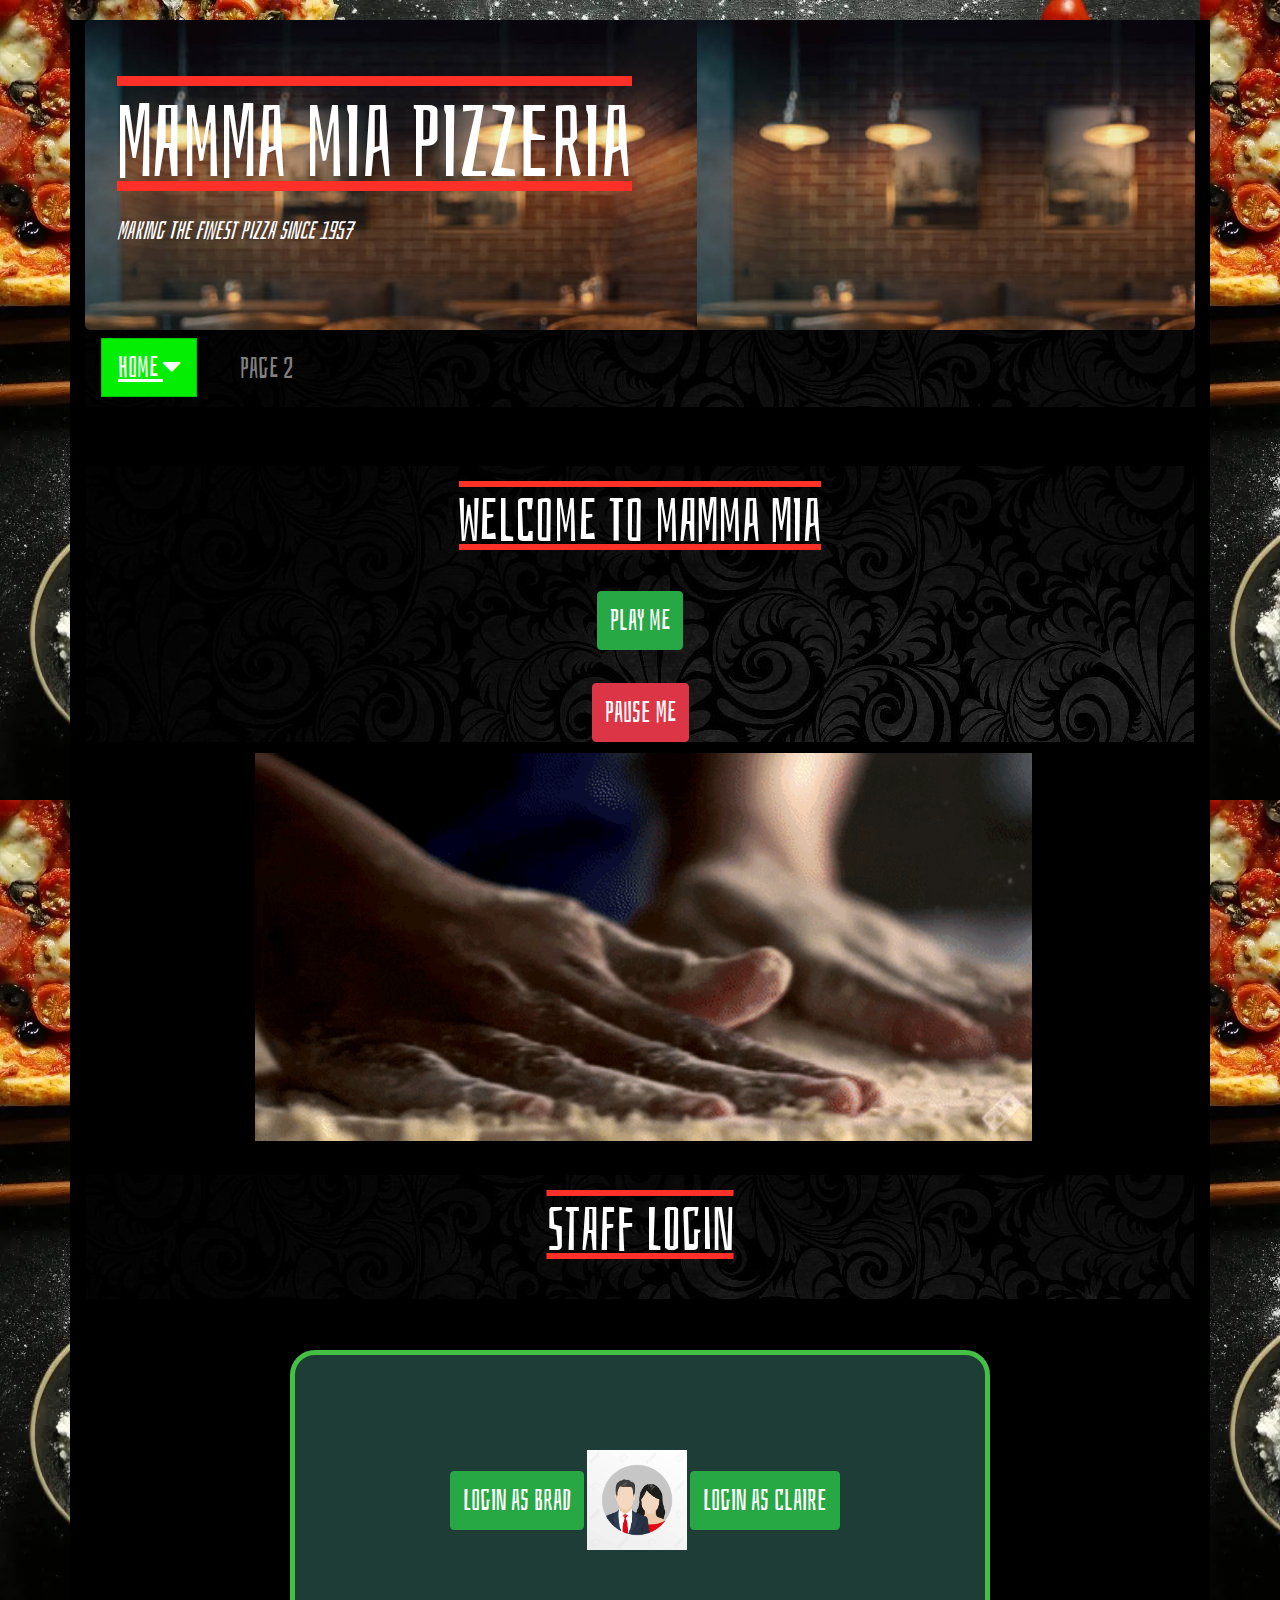
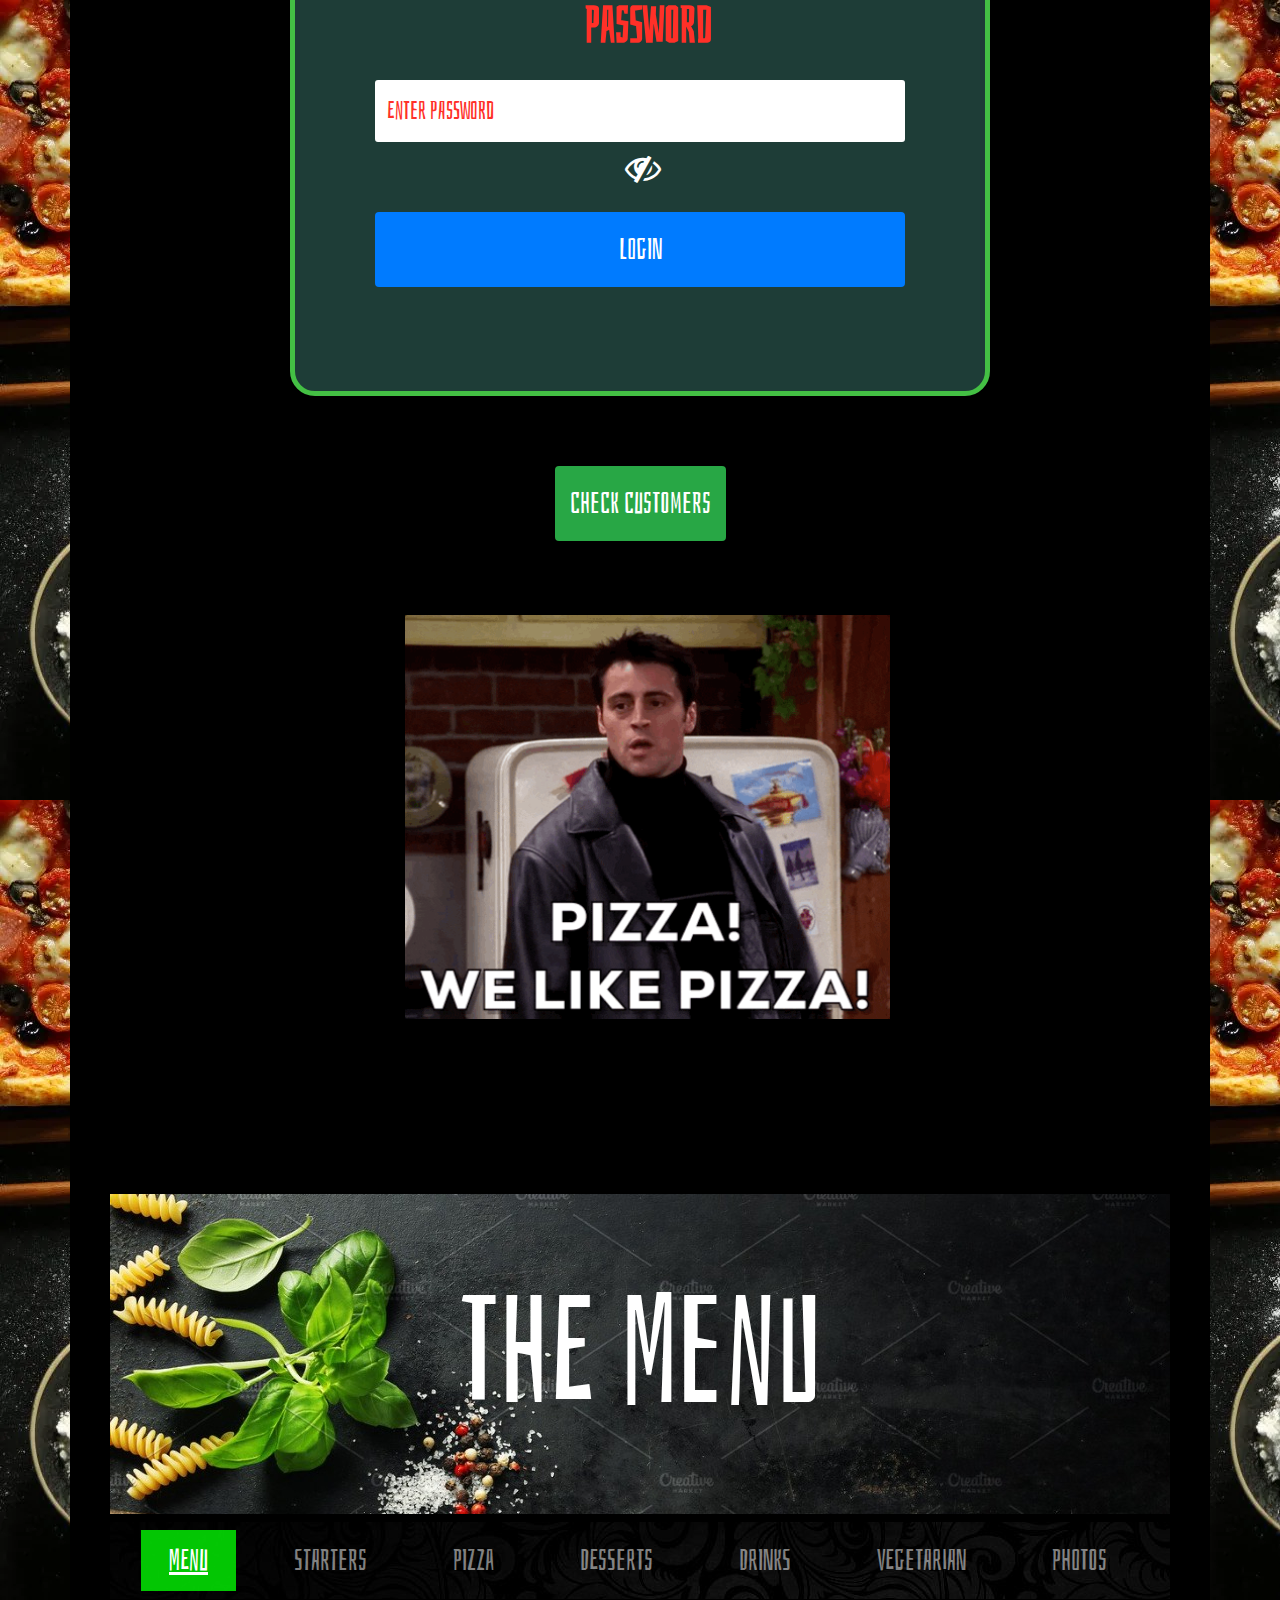
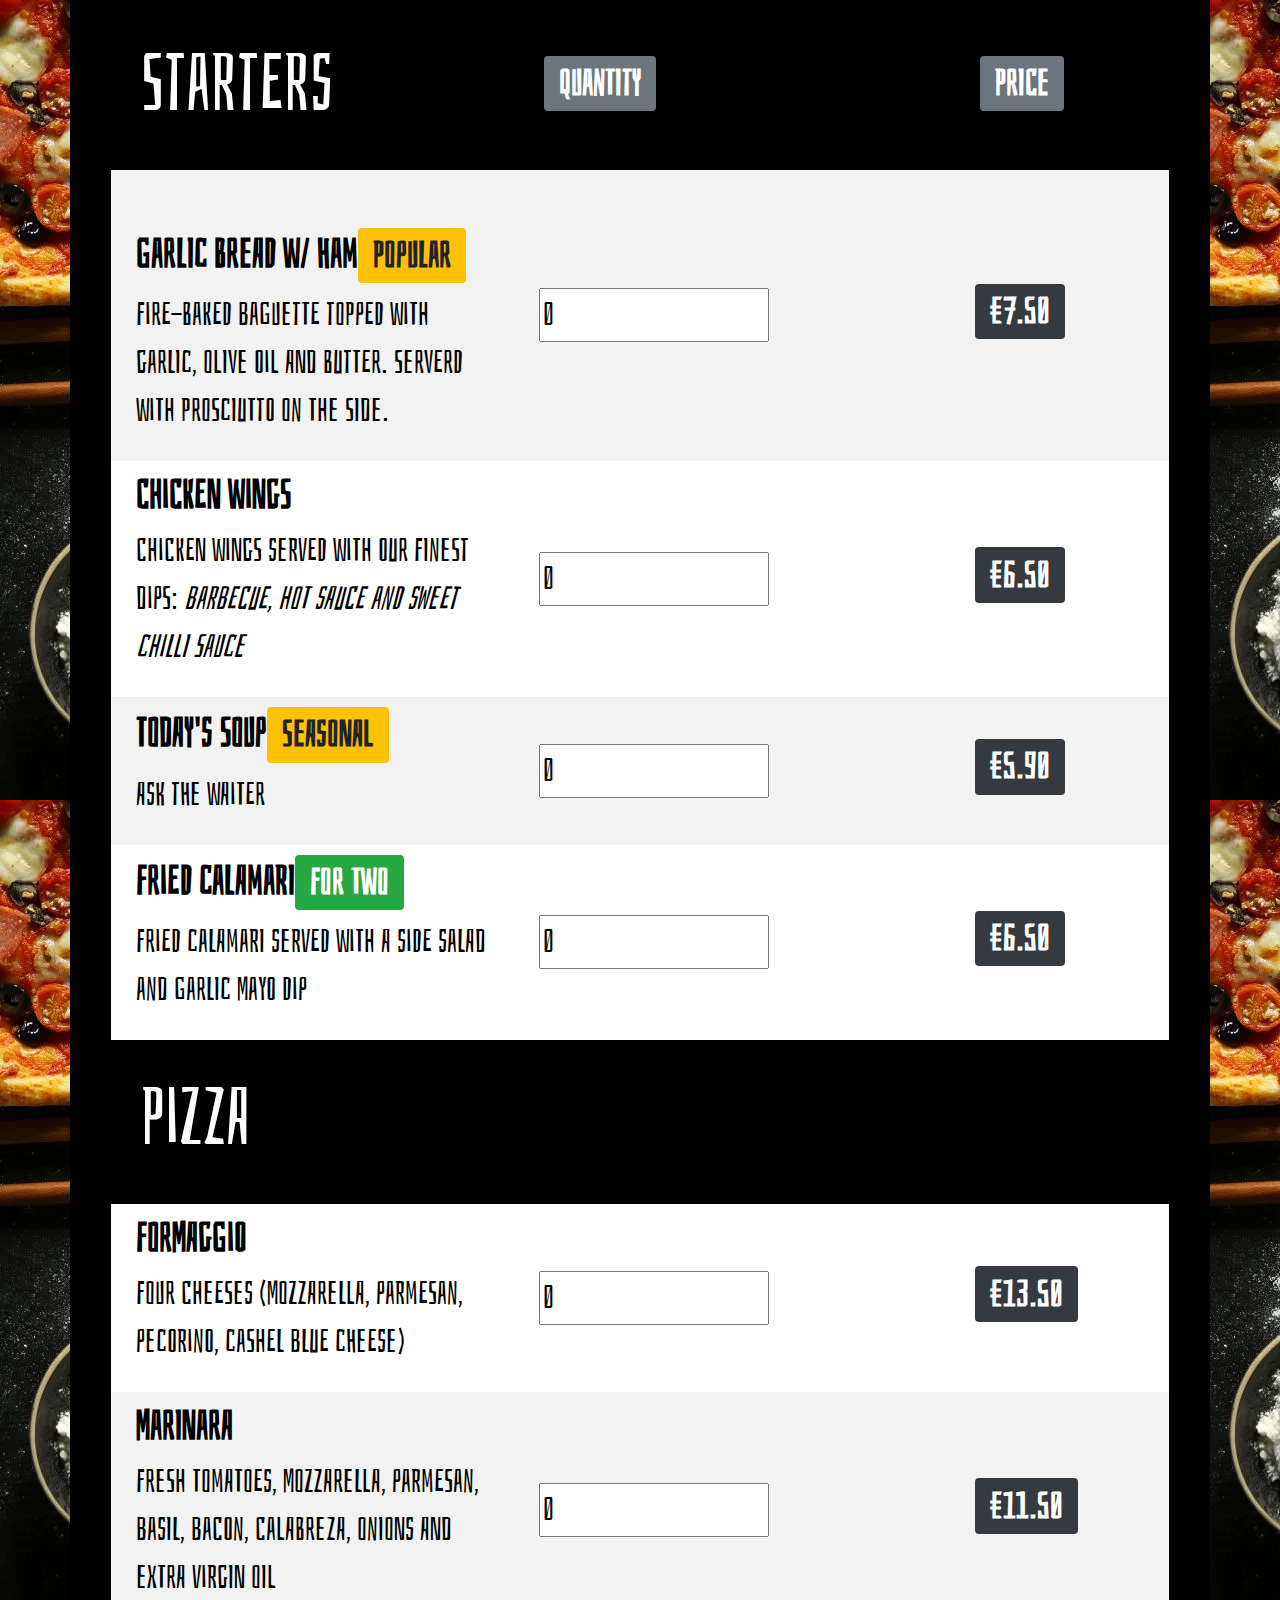
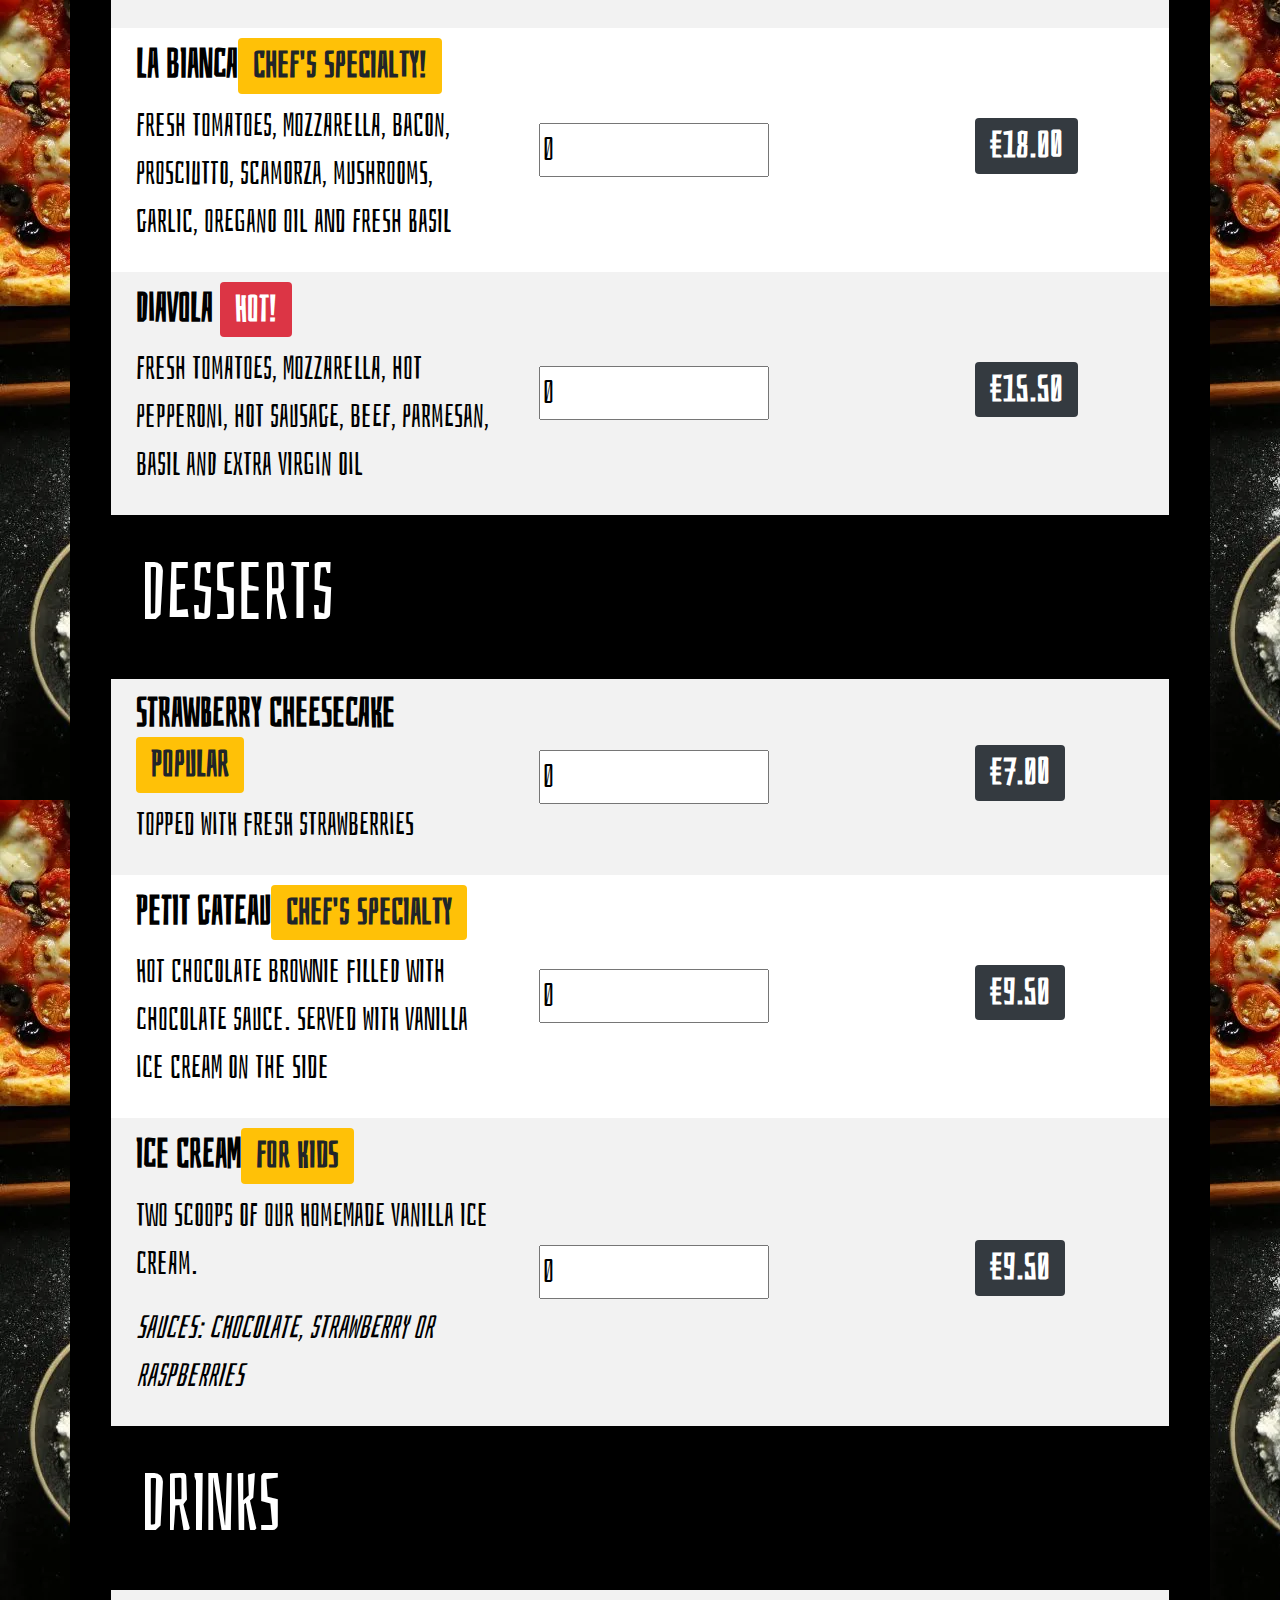
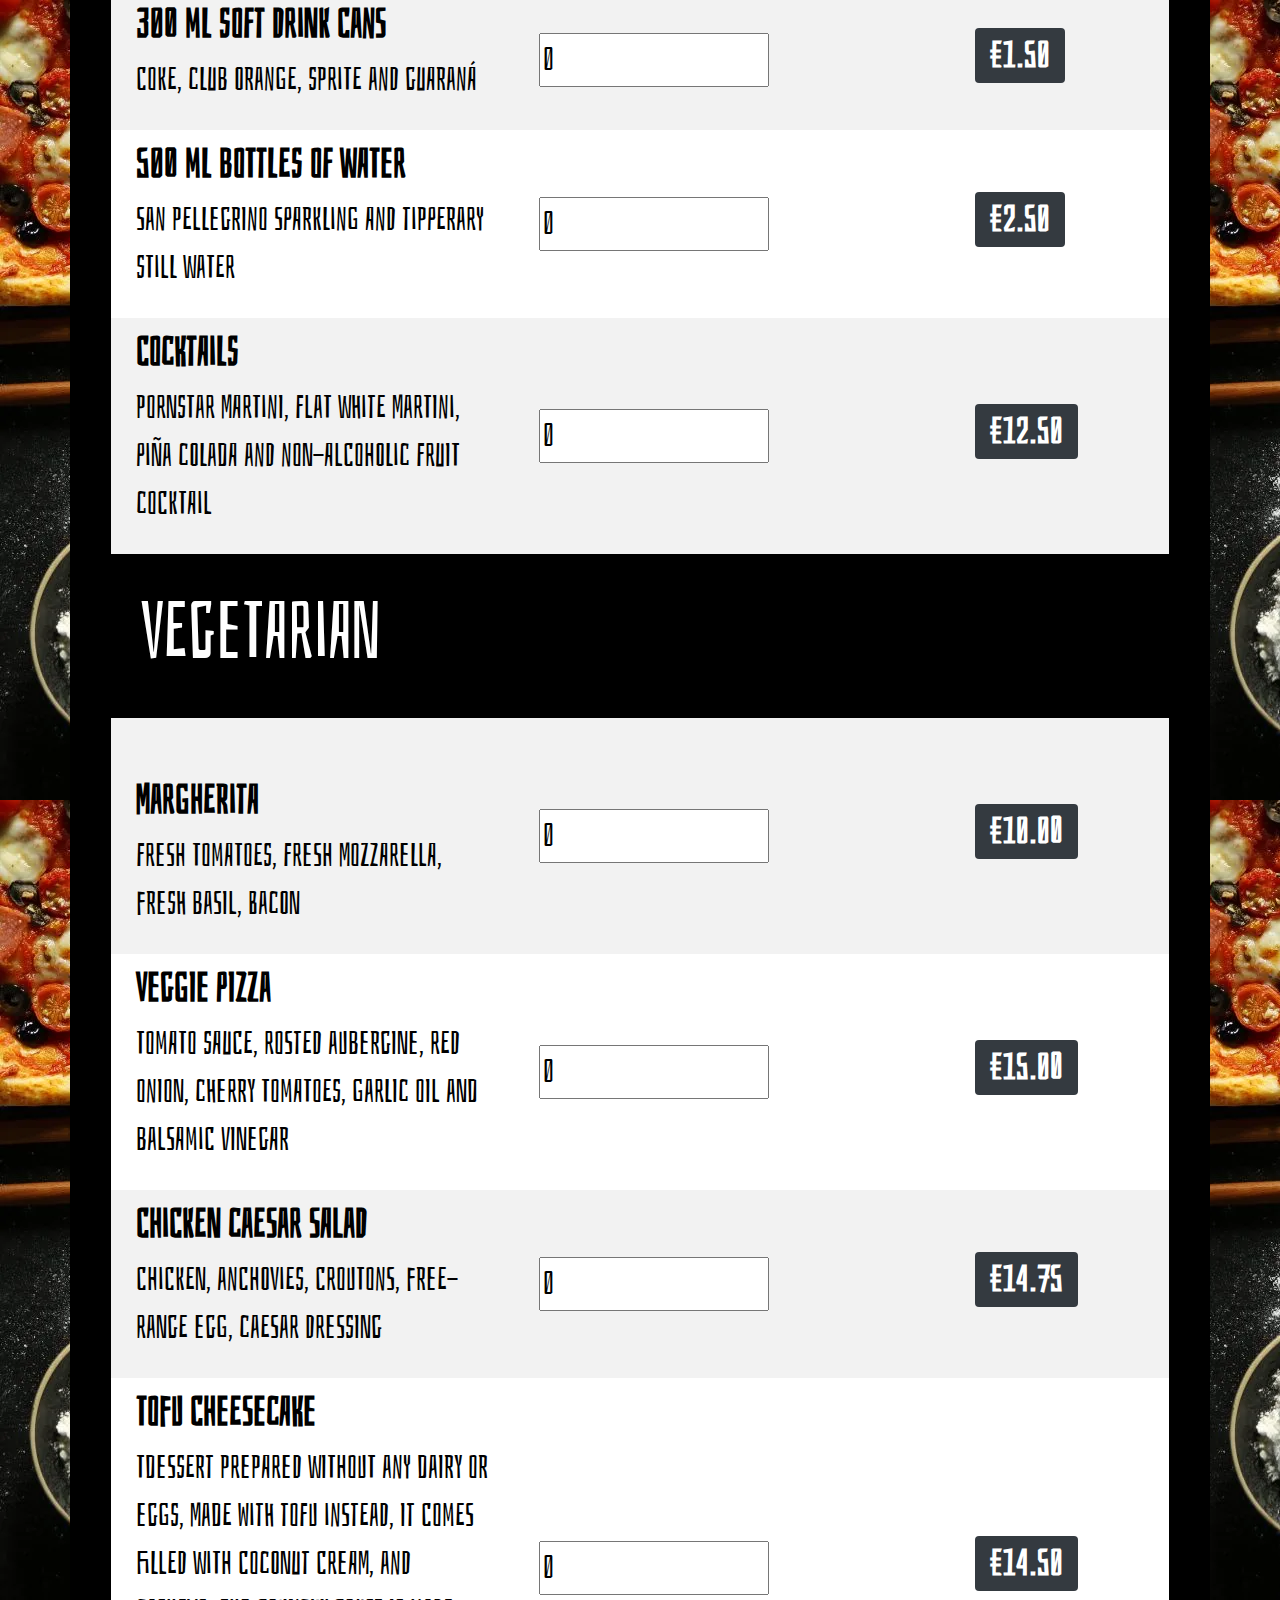
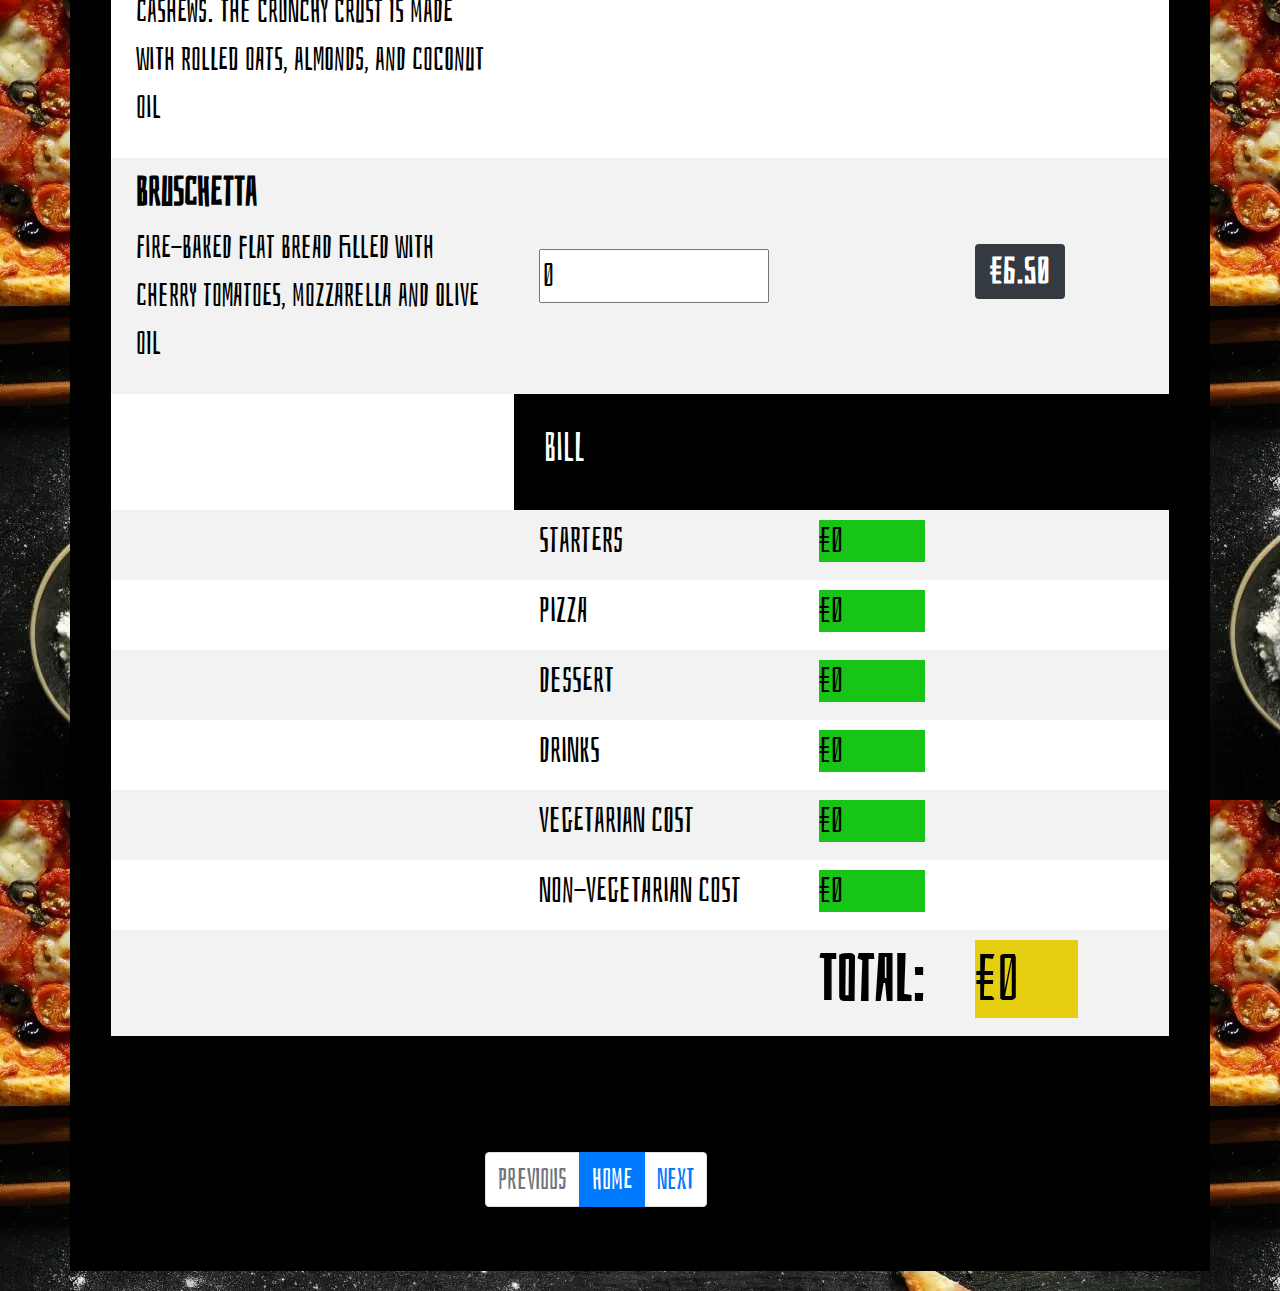
==== commit 41c15ea6: "Editing comments commit" ====
--- a/index.html
+++ b/index.html
@@ -696,10 +696,9 @@
             <!--My next page is page 2-->
             <li class="page-item"><a class="page-link" href="page2.html" title="Page 1" target=_self>Next</a></li>
         </ul>
+        <!--End of pagination-->
         <br><br>
     </div>
-    <br><br>
-    <!--End of pagination-->
     <!--End-->
 </body>
 
--- a/css/style.css
+++ b/css/style.css
@@ -23,7 +23,7 @@
     Set a background image for this class.
     Set the color for every text inside the jumbotron using hexadecimal.*/
 .jumbotron {
-    margin:10px 0 0px 0;
+    margin:10px 0 0 0;
     background-image: url(../img/jumbotron.jpg);
     background-size:auto;
     color: #fff;
@@ -283,7 +283,7 @@
       font-size: 150px;
       text-align: center;
       padding: 70px;
-      background-image: url(../img/menu.jpg);
+      background-image: url(../img/menu.jpeg);
 }
 
 /*Establishing a background-color for these divs as well as text color, size and border properties.*/
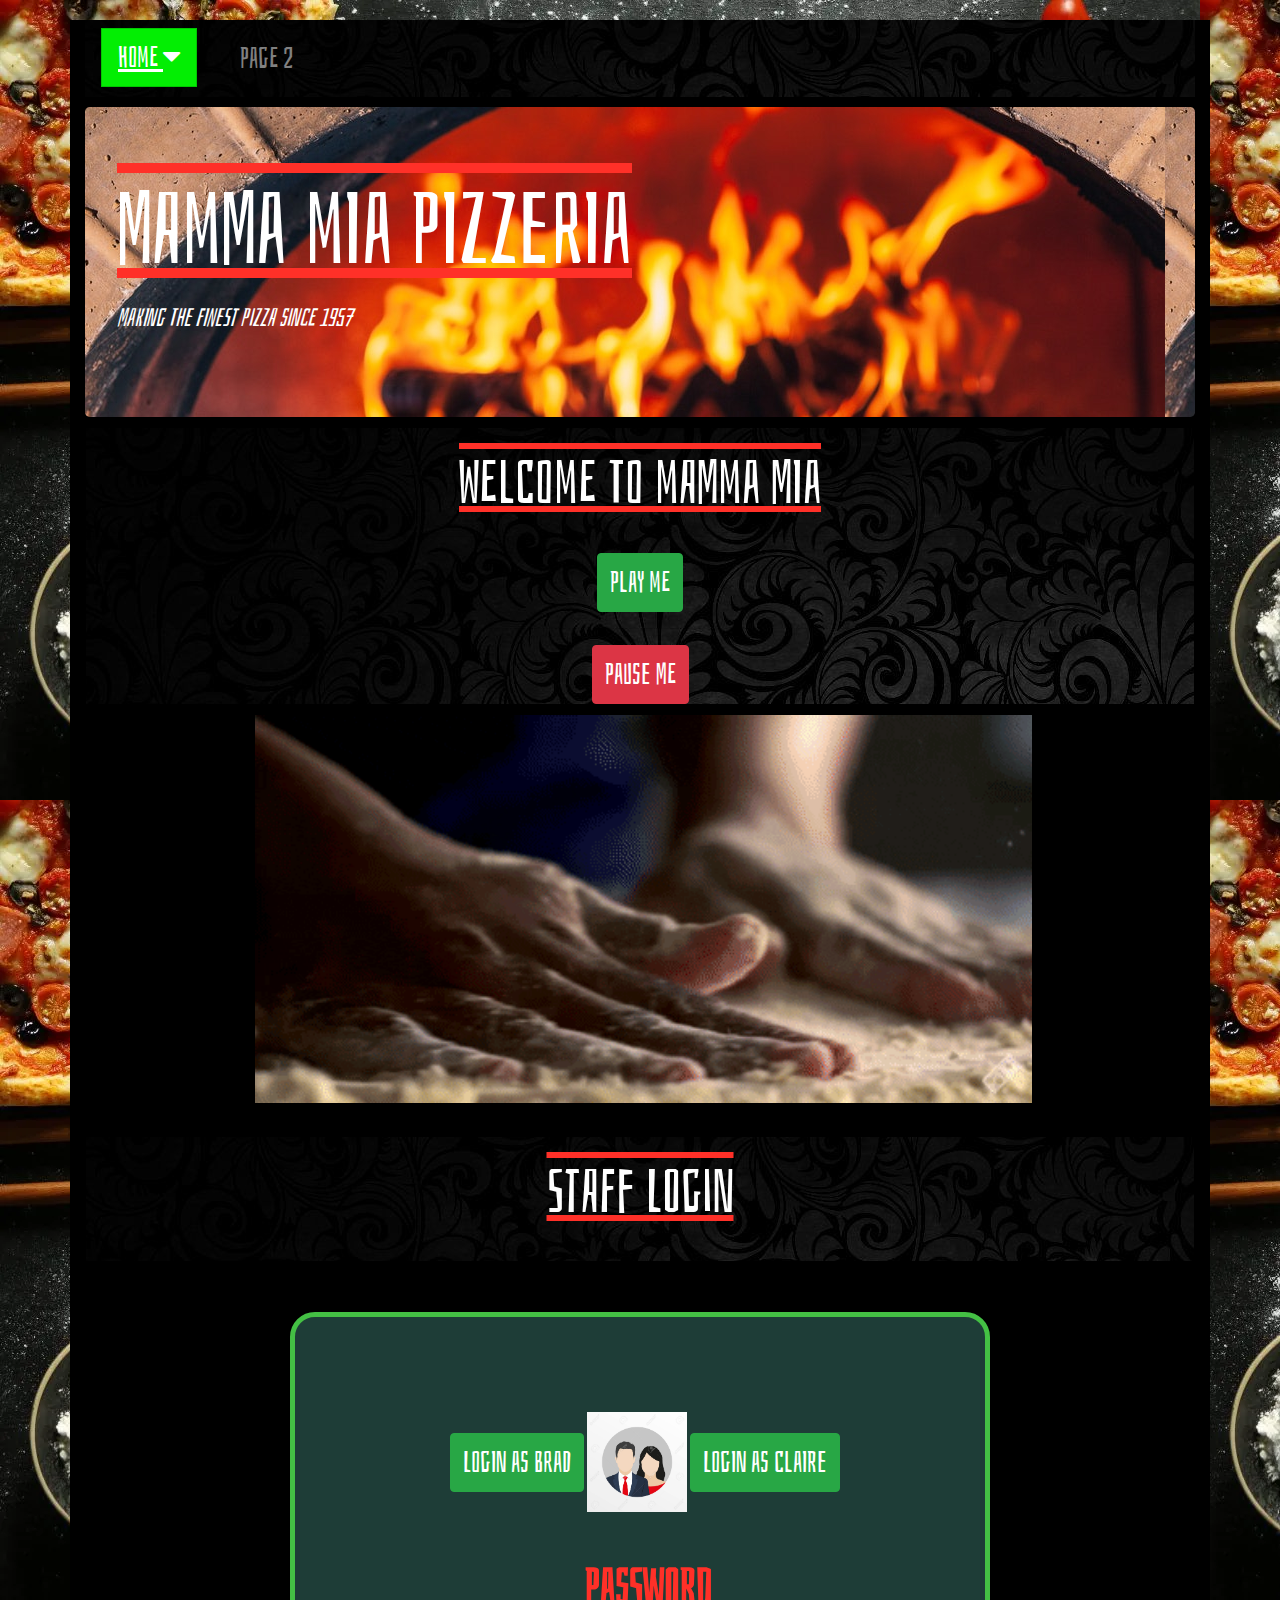
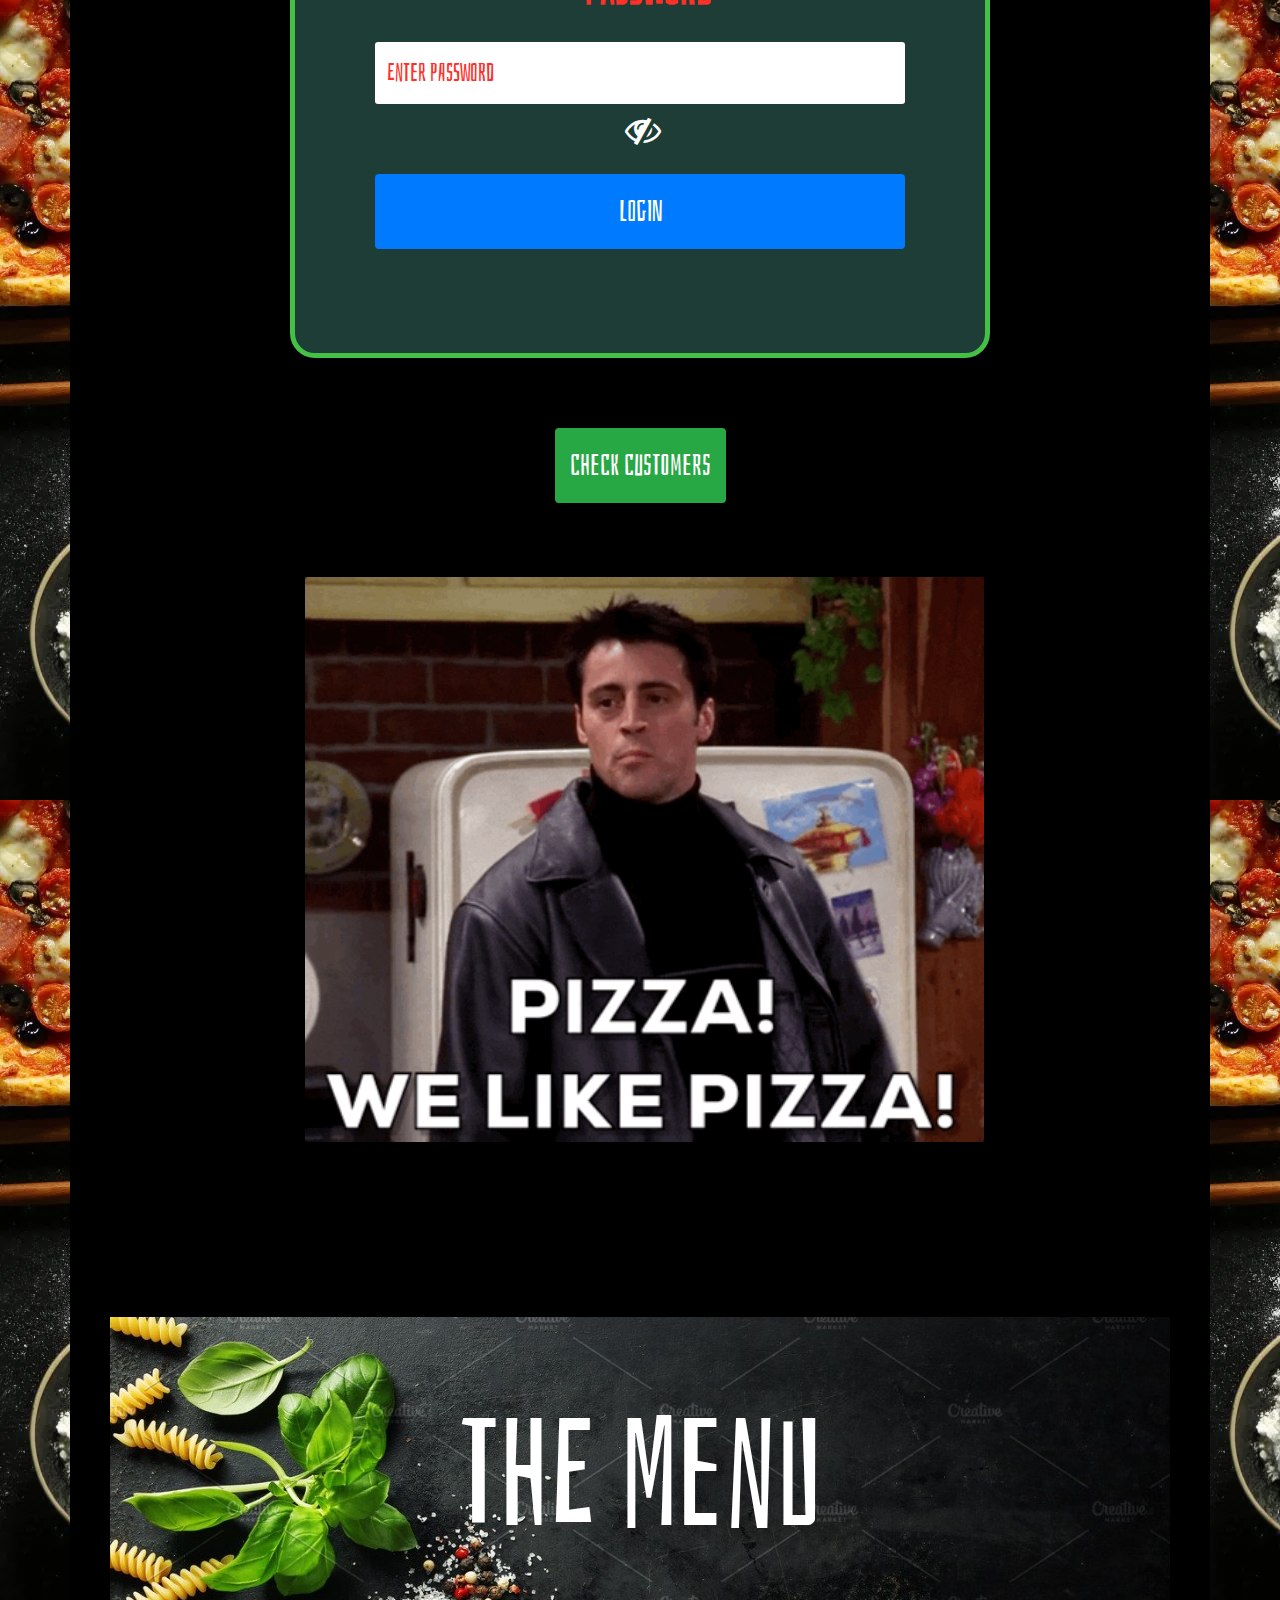
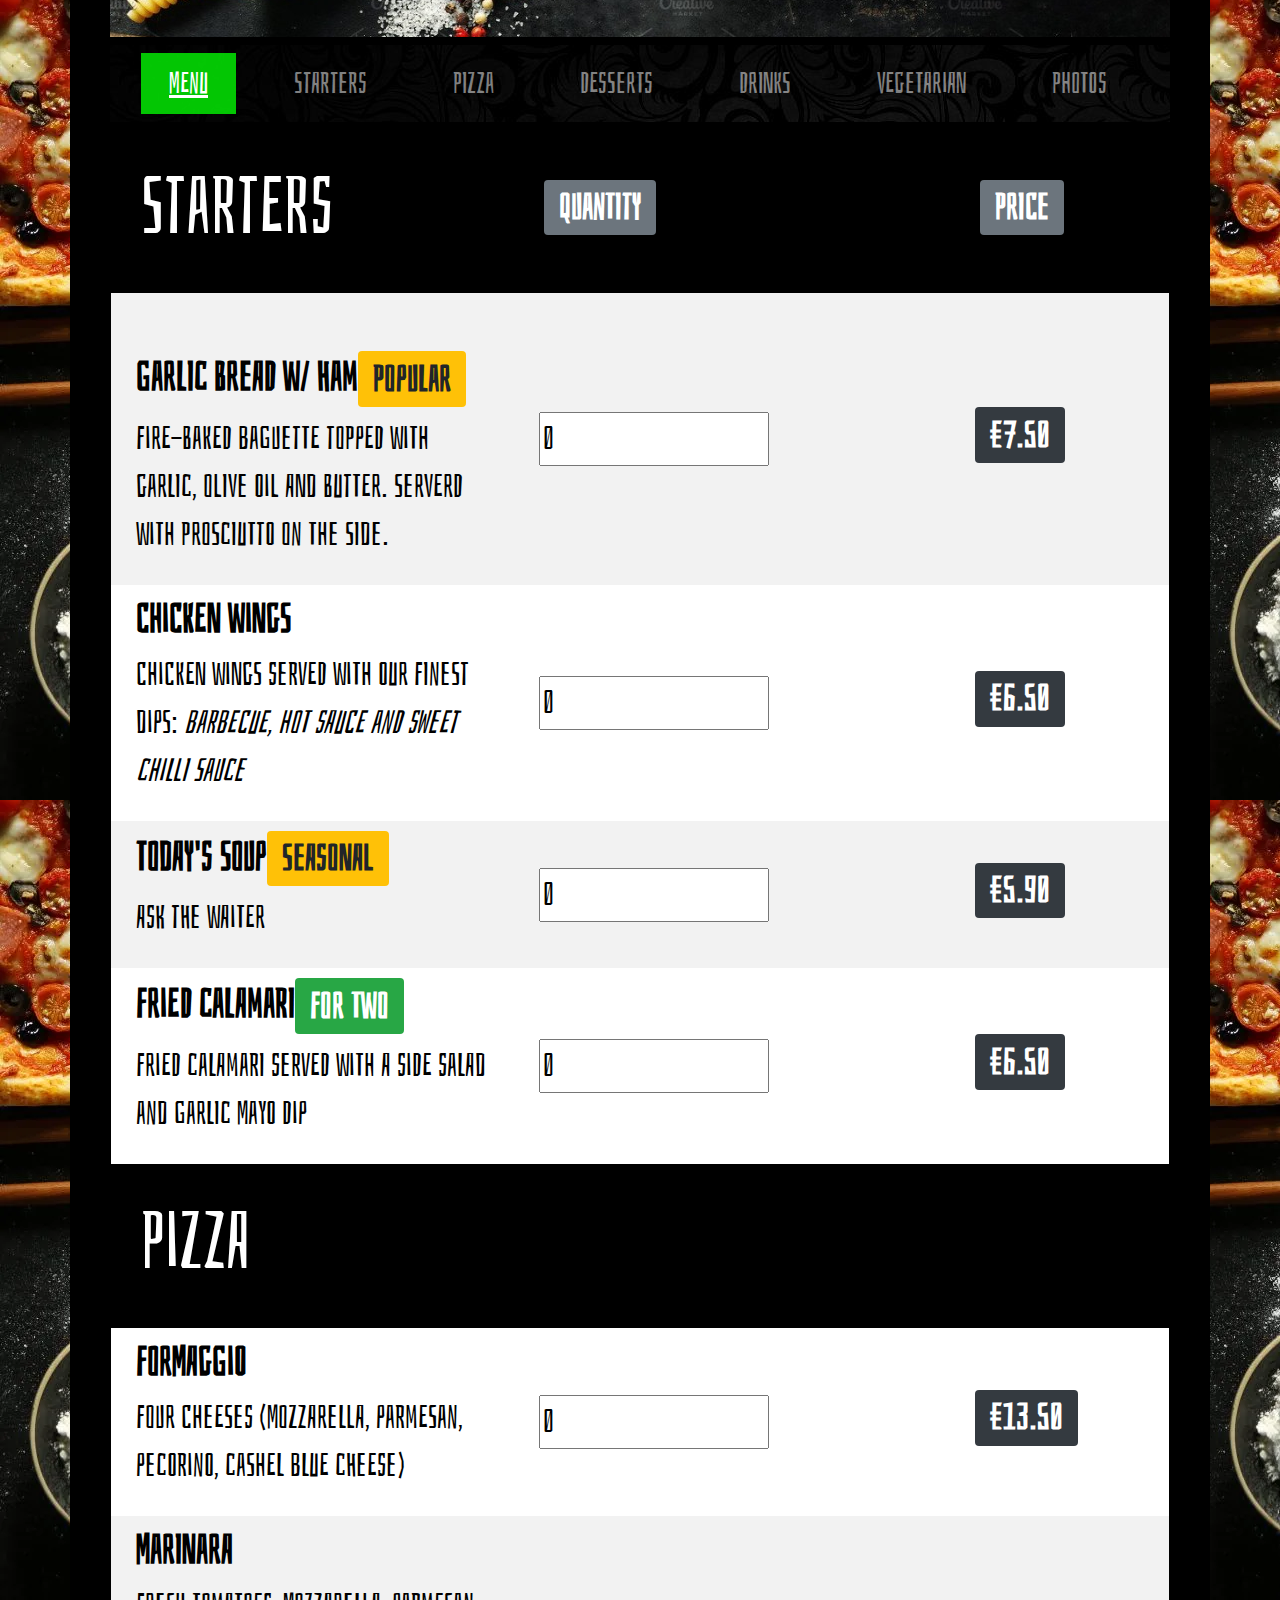
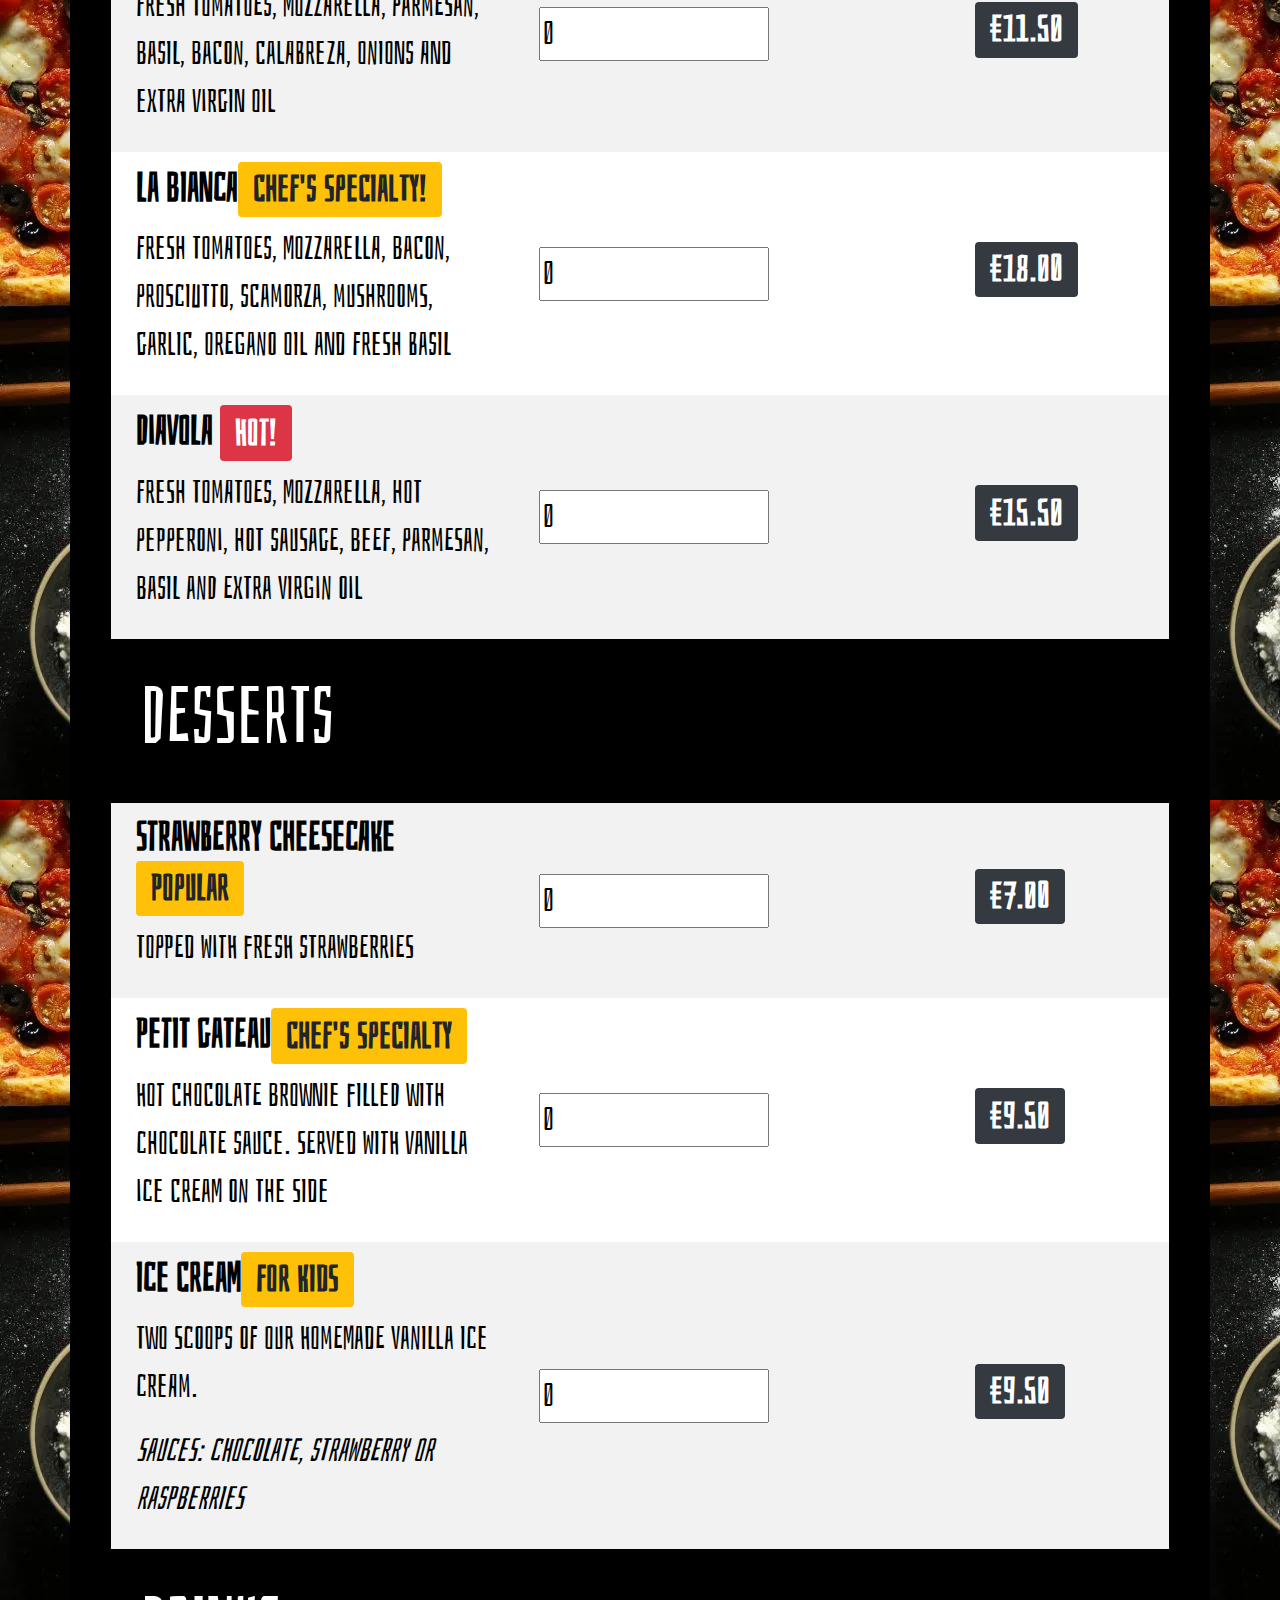
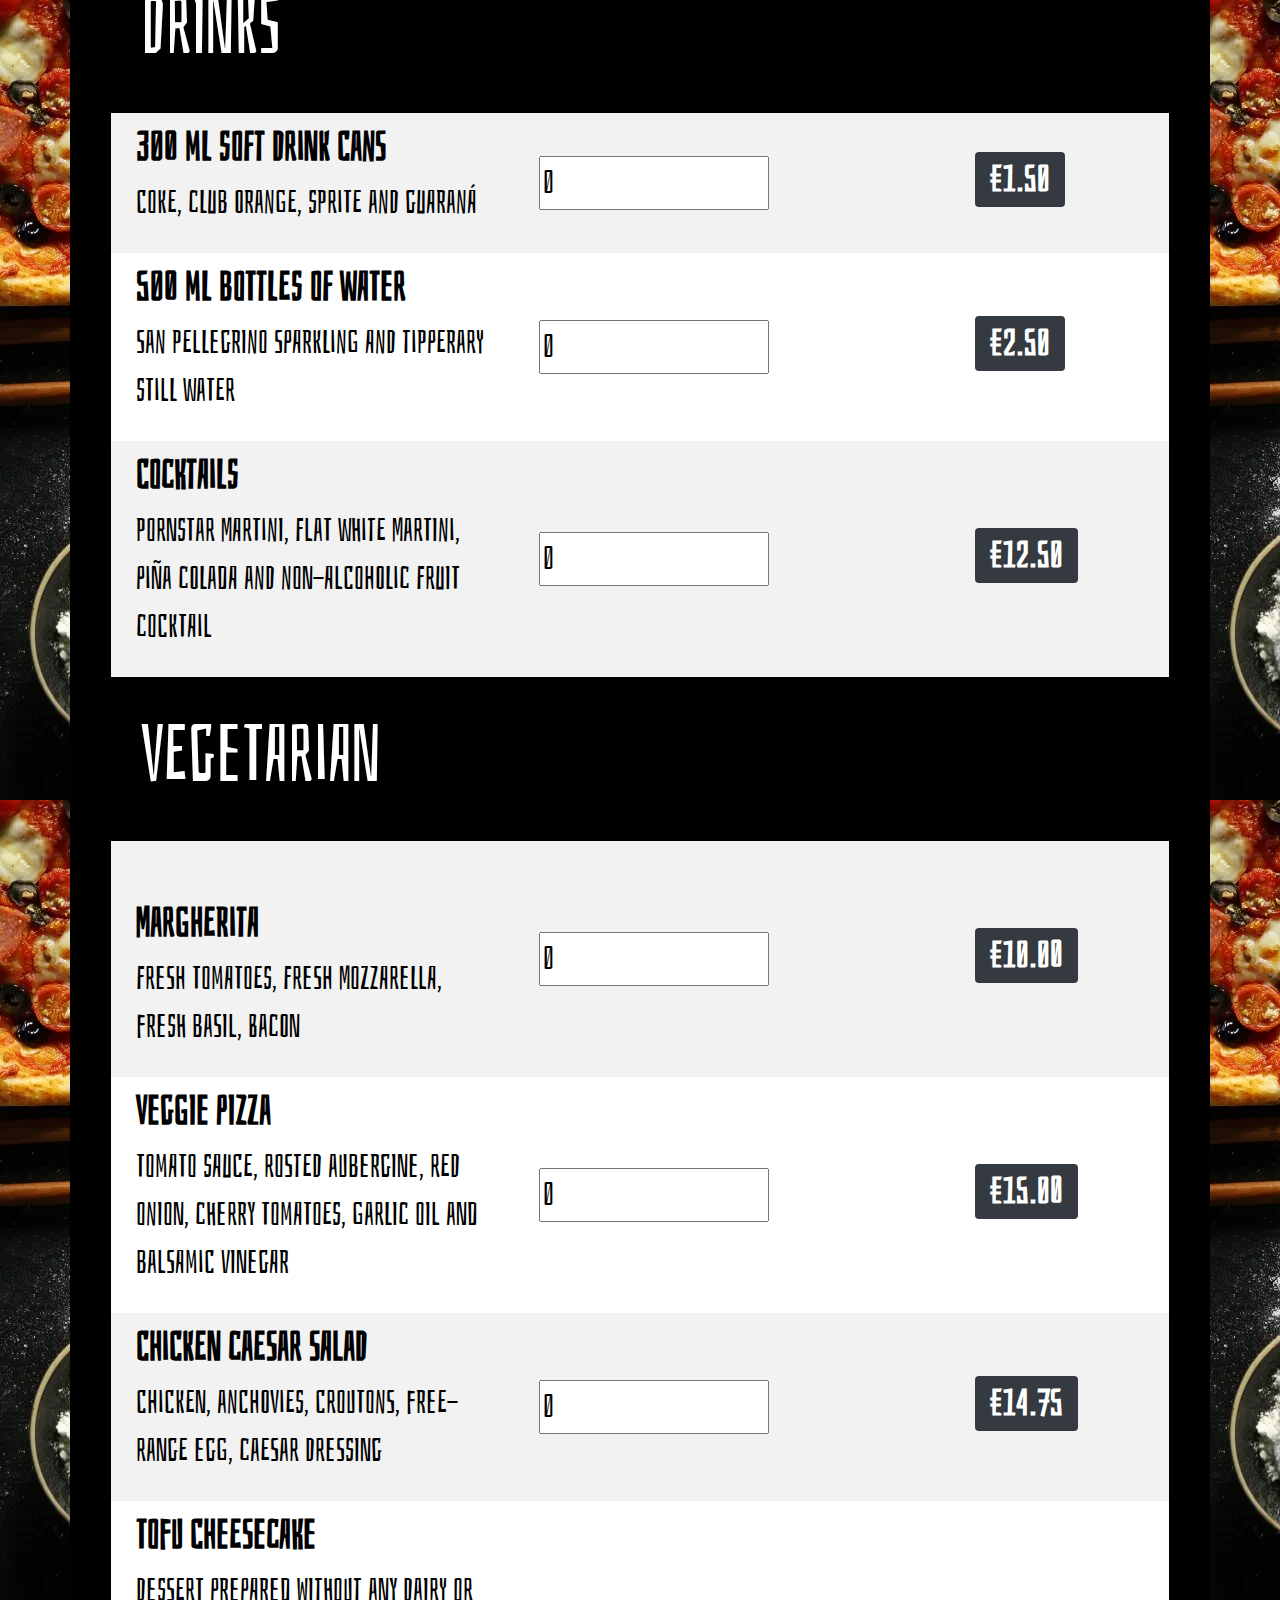
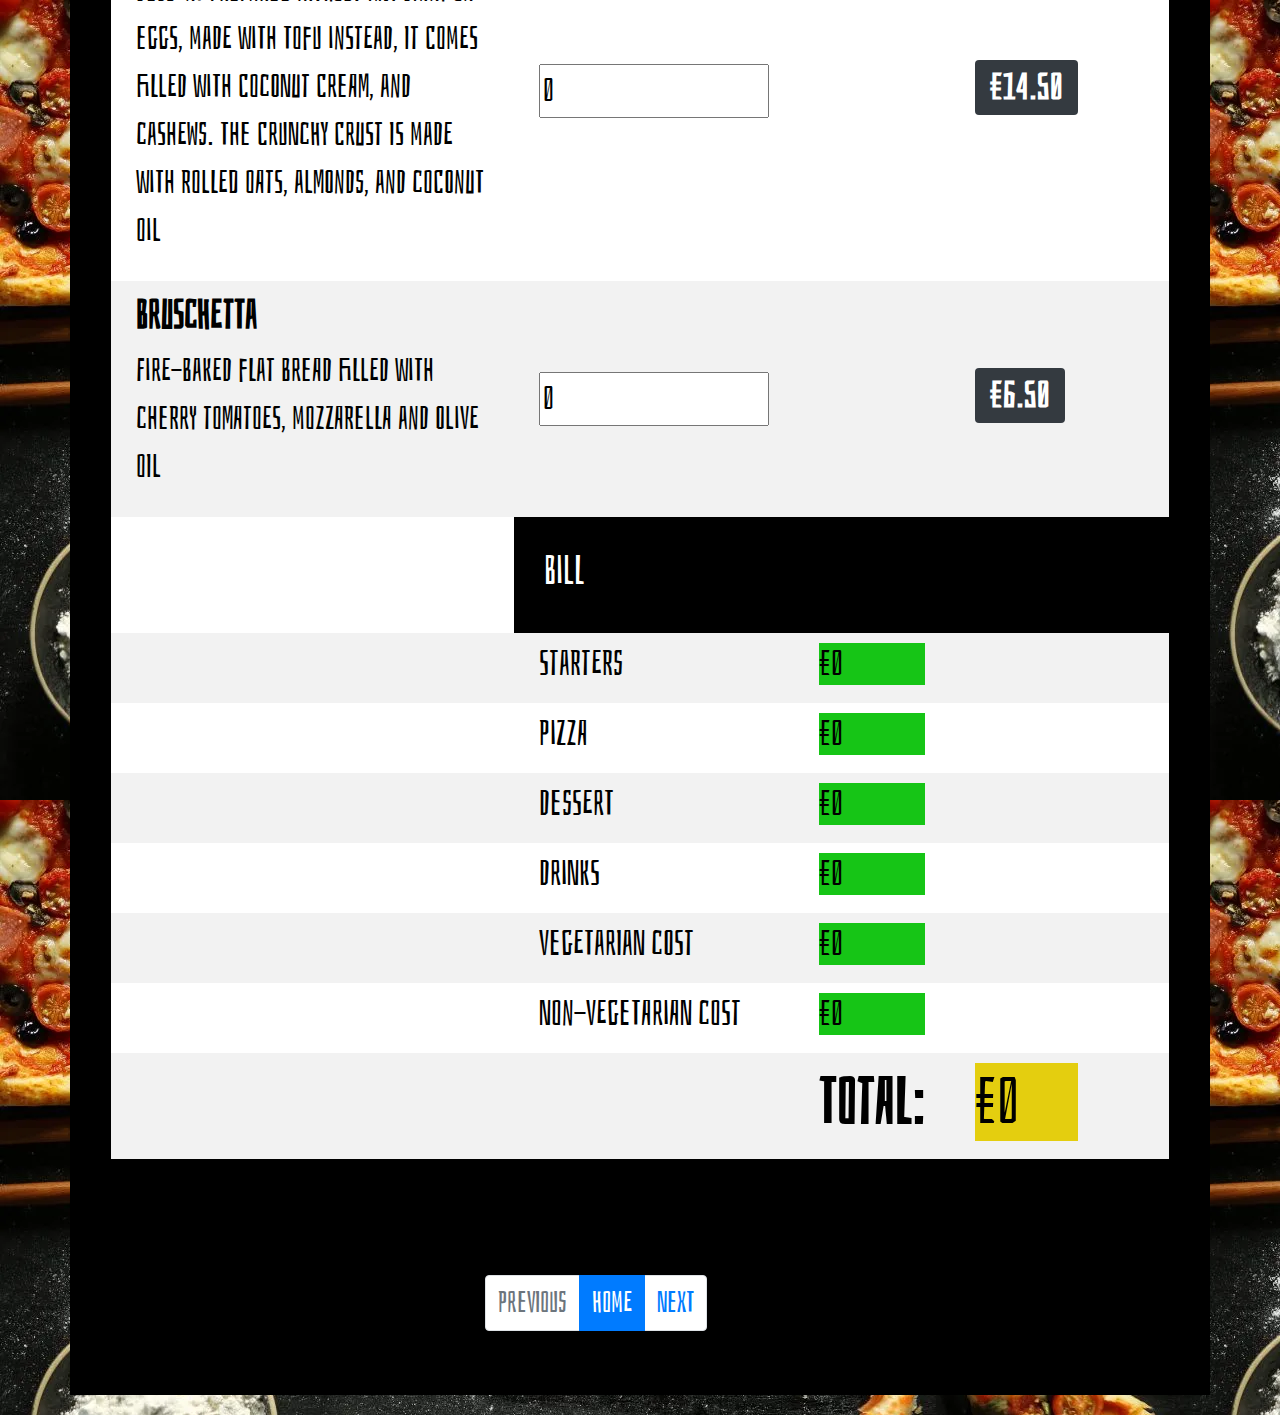
==== commit a1f96e79: "Final commit" ====
--- a/index.html
+++ b/index.html
@@ -35,19 +35,12 @@
     <!--This div embodies all my other divs-->
     <div class="container">
 
-        <!-- Using Bootstrap 4 jumbotron-->
-        <div class="jumbotron">
-            <h1>MAMMA MIA PIZZERIA</h1>
-            <p><i>Making the finest pizza since 1957</i></p>
-        </div>
-        <!--End of jumbotron-->
-
         <!--Using Bootstrap to insert a navigation bar.-->
-        <!-- I mixed two types of nav bar for my webpage.
-            References: https://www.w3schools.com/bootstrap4/tryit.asp?filename=trybs_navbar_color&stacked=h
-                        https://www.w3schools.com/howto/tryit.asp?filename=tryhow_css_dropdown_navbar -->
-
-        <nav class="navbar navbar-expand-sm bg-dark navbar-dark">
+        <!-- I mixed two types of nav bar for this page.
+            References: https://www.w3schools.com/howto/tryit.asp?filename=tryhow_css_dropdown_navbar
+                        https://www.w3schools.com/bootstrap4/tryit.asp?filename=trybs_navbar_fixed_sticky&stacked=h -->
+
+        <nav class="navbar navbar-expand-sm bg-dark navbar-dark sticky-top">
             <ul class="navbar-nav">
                 <div class="dropdown">
                     <!--Home will look active in this page.-->
@@ -59,7 +52,7 @@
                     </li>
                     <div id="down" class="dropdown-content">
                         <li class="nav-item">
-                            <!-- Using # makes it possible to be redirected to the desired section under this Id-->
+                            <!-- Using # makes it possible to be redirected to the desired section under this id-->
                             <a class="nav-link" href="#login_box">Staff Login</a>
                         </li>
                         <li class="nav-item">
@@ -77,14 +70,19 @@
         </nav>
         <!--End of navbar-->
 
-        <br><br>
+        <!-- Using Bootstrap 4 jumbotron-->
+        <div class="jumbotron">
+            <h1>MAMMA MIA PIZZERIA</h1>
+            <p><i>Making the finest pizza since 1957</i></p>
+        </div>
+        <!--End of jumbotron-->
 
         <!--Welcome message-->
         <!--By making a class for the heading, I can commit style changes in the CSS external file, where all of the elements from this class, present in both pages, will be altered accordingly.-->
         <div class="text_heading">
             <h1>WELCOME TO MAMMA MIA</h1>
             <hr>
-            <!--Lines 88-95 were sourced from: https://www.w3schools.com/jsref/tryit.asp?filename=tryjsref_audio_play-->
+            <!--Lines 86-94 were sourced from: https://www.w3schools.com/jsref/tryit.asp?filename=tryjsref_audio_play-->
             <audio id="bellanotte">
                 <!--I created an audio file w/ an mp3 audio track called "bellanotte"-->
                 <source src="audio/bellanotte.mp3" type="audio/mp3">
@@ -110,7 +108,7 @@
         <div id="login_box">
 
             <div class="username">
-                <!--The block of code below (lines 115-121) calls two methods that change the attribute of an image-->
+                <!--The block of code below (lines 113-121) calls two methods that changes the attribute of an image-->
                 <!--Calling the 'login' function present in my js external file-->
                 <button class="btn btn-success" onclick="login()">Login as Brad</button>
 
@@ -145,7 +143,7 @@
                 <br><br>
 
                 <!--By pressing this button the "staff_Validation" function is triggered-->
-                <button onclick="staff_Validation()" class="btn btn-primary" id="large-button"
+                <button class="btn btn-primary" id="large-button"
                     type="button">Login</button>
                 <br><br>
 
@@ -181,7 +179,7 @@
             <h1 id="heading">THE MENU</h1>
 
             <!--Using Bootstrap to insert a navigation bar.-->
-            <!--Lines 185-213 have been sourced from: https://www.w3schools.com/bootstrap4/tryit.asp?filename=trybs_navbar_color&stacked=h -->
+            <!--Lines 183-211 have been sourced from: https://www.w3schools.com/bootstrap4/tryit.asp?filename=trybs_navbar_color&stacked=h -->
             <nav class="navbar navbar-expand-sm bg-dark navbar-dark">
                 <ul class="navbar-nav">
                     <!--"MENU" option will look active in this page.-->
@@ -230,7 +228,7 @@
                         </th>
                         <th>&nbsp;</th>
                     </tr>
-                    
+
                     <tr>
                         <td>
                             <br>
@@ -538,7 +536,7 @@
                 <tr>
                     <td>
                         <h1><b>Tofu Cheesecake</b></h1>
-                        <p>TDessert prepared without any dairy or eggs, made with tofu instead, it comes filled with
+                        <p>Dessert prepared without any dairy or eggs, made with tofu instead, it comes filled with
                             coconut cream, and cashews.
                             The crunchy crust is made with rolled oats, almonds, and coconut oil</p>
                     </td>
@@ -686,7 +684,7 @@
         <!--End of menu-->
 
         <!--Using Bootstrap 4 to implement pagination-->
-        <!--Lines 690- 698 have been sourced from:https://www.w3schools.com/bootstrap4/tryit.asp?filename=trybs_pagination_active&stacked=h-->
+        <!--Lines 688- 696 have been sourced from:https://www.w3schools.com/bootstrap4/tryit.asp?filename=trybs_pagination_active&stacked=h-->
         <ul class="pagination">
             <!--I disabled the opion "previous", since this is the 1st page of the website-->
             <li class="page-item disabled"><a class="page-link" href="#">Previous</a></li>
@@ -698,6 +696,7 @@
         </ul>
         <!--End of pagination-->
         <br><br>
+
     </div>
     <!--End-->
 </body>
--- a/css/style.css
+++ b/css/style.css
@@ -24,7 +24,7 @@
     Set the color for every text inside the jumbotron using hexadecimal.*/
 .jumbotron {
     margin:10px 0 0 0;
-    background-image: url(../img/jumbotron.jpg);
+    background-image: url(../img/jumbotron.webp);
     background-size:auto;
     color: #fff;
 }
@@ -113,7 +113,7 @@
     background-image: url(../img/wallpaper.png);
 }
 
-/*Changing the font of all h1 elements inside this class.*/
+/*Changing specifically the font of all h1 elements inside this class.*/
 .text_heading h1 {
 
   font-size: 60px;
@@ -169,10 +169,11 @@
     margin-left: 60px;
 }
 
-/*Setting the color and size of this element.*/
+/*Setting the color, size and margin of this element.*/
 #eye {
   color: white;
   font-size:36px;
+  margin-left: 250px;
 }
 
 /*Added some padding, border, text color to this div element. Added the size of the font.
@@ -213,11 +214,6 @@
     font-family: "Bahiana";
 }
 
-/*Setting margin-left to this element to make it more centralized.*/
-#eye {
-  margin-left: 250px;
-}
-
 /*Set both of these to display none, because the content within these elements should be hidden, since javaScript is being
   implemented to change this behaviour.
   Setting text color, aligning it to the center, increasing the font and establishing a bold effect.*/
@@ -262,9 +258,9 @@
 /*Setting width and margin properties for this element.
   Setting visibility to 'visible', since js is being used to change this behaviour to hidden.*/
 #client {
-  width: 50%;
+  width: 70%;
   visibility: visible;
-  margin-left: 250px;
+  margin-left: 150px;
 }
 
 /*Setting border and padding properties for the div menu.
@@ -340,7 +336,7 @@
 /*The :nth-child(even) selects all the even rows of this table.
     Setting that all the even rows will have a specific background-color, which is different from the odd rows within the same table.*/
 tr:nth-child(even) {
-      background-color: #f2f2f2
+      background-color: #f2f2f2;
   }
 
 /*Setting a background-color for these div elements and increasing the font-size.*/
@@ -502,4 +498,8 @@
   text-decoration:overline underline #FF3028;
 }
 
+.col-sm-4 p {
+  font-size: 30px;
+}
+
 /*END*/